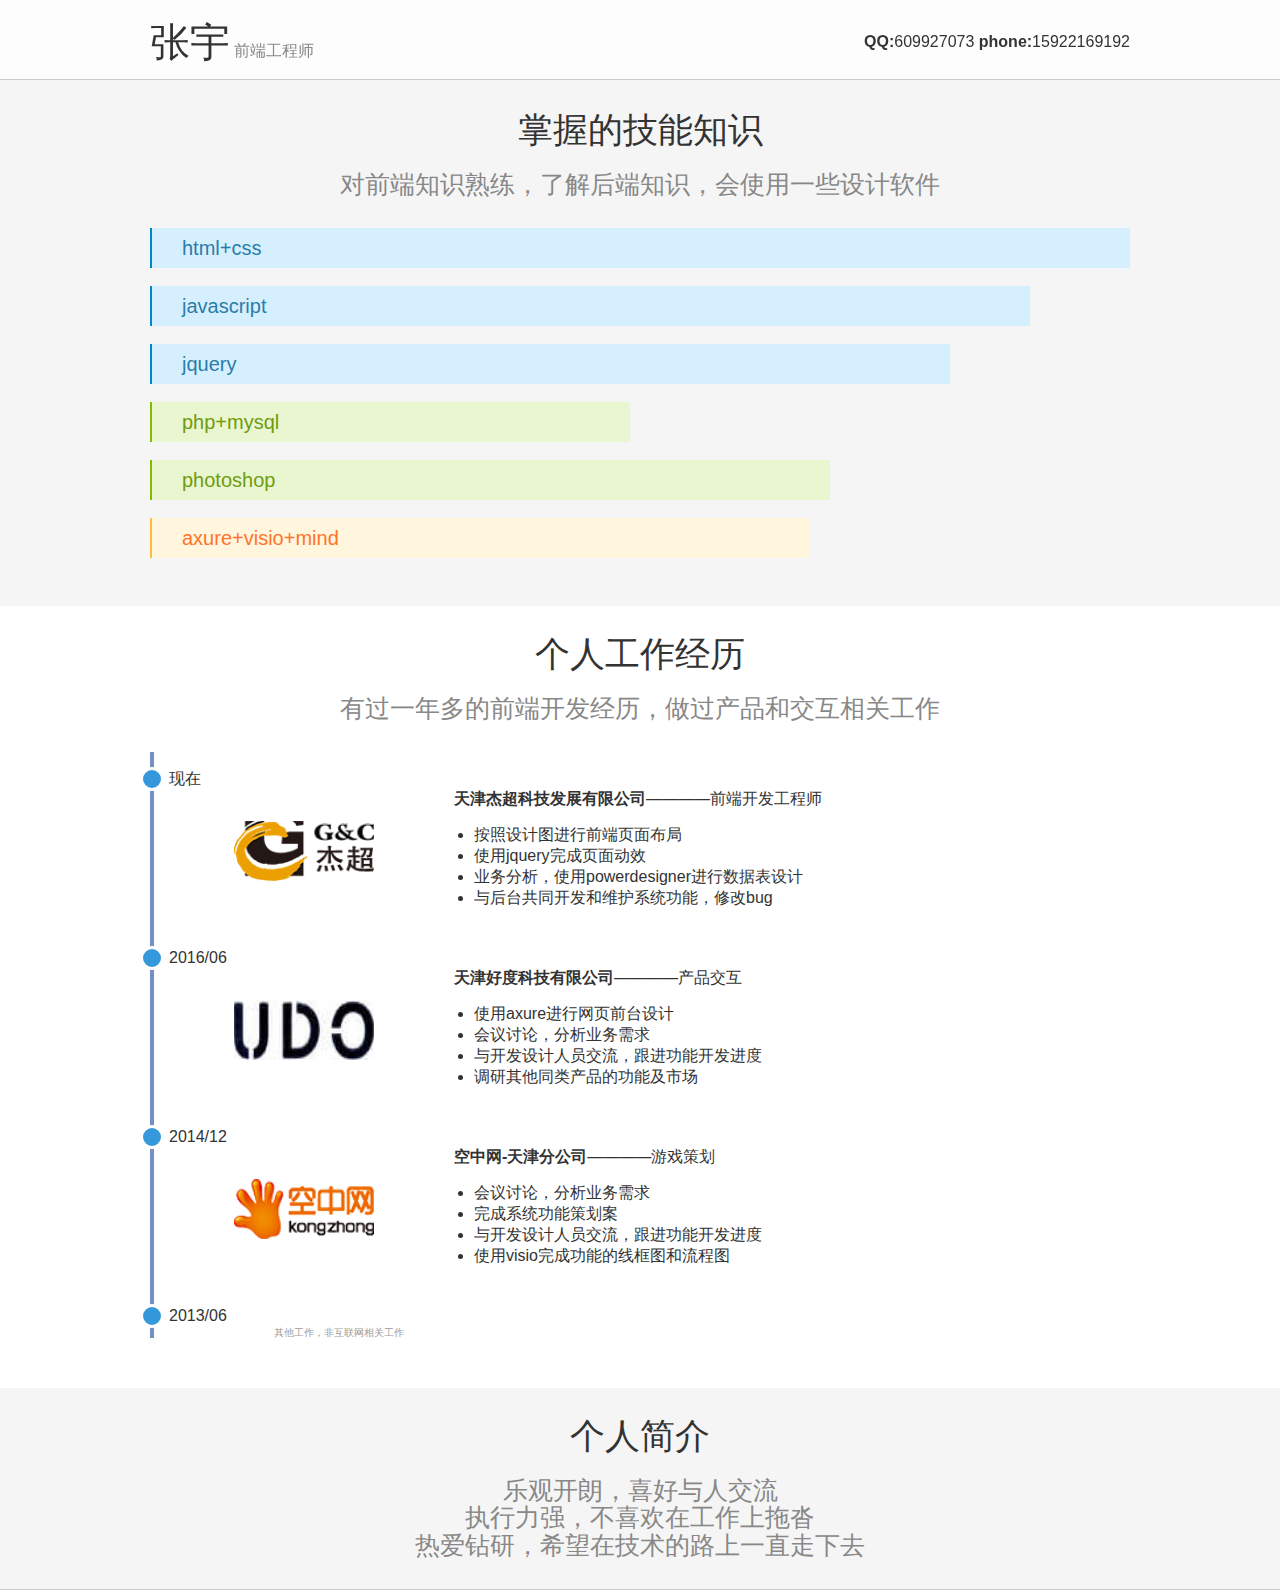
==== index.html @ f98b76c5 "add index.html" ====
<!DOCTYPE html>
<html lang="en">

<head>
    <meta charset="UTF-8">
    <meta name="viewport" content="width=device-width, initial-scale=1.0">
    <meta http-equiv="X-UA-Compatible" content="ie=edge">
    <meta name="keywords" content="张宇,前端,工程师,简历,求职,job,web,html,html5,css,css3,javascript,jquery,bootstrap,php">
    <meta name="description" content="罗礼权的个人简历">
    <title>张宇的简历 前端开发工程师</title>
    <link rel="stylesheet" href="./lei/bootstrap.css">
    <link rel="stylesheet" href="./css/index.css">
    <script src="./lei/jquery-1.10.2.js"></script>
    <script src="js/index.js"></script>

</head>

<body>

    <div class="header">

        <div class="content">
            <div class="header-left">
                <span class="name-yu">张宇</span>
                <span class="name-position">前端工程师</span>
            </div>
            <div class="header-right">
                <span><b>QQ:</b>609927073</span>
                <span><b>phone:</b>15922169192</span>
            </div>
        </div>
    </div>
    <div class="main">
        <div class="skill">
            <div class="content">
                <div class="body-title">
                    <h2 class="title-main">掌握的技能知识</h2>
                    <h3 class="subtitle">对前端知识熟练，了解后端知识，会使用一些设计软件</h3>
                </div>
                <ul class="skill-ul">
                    <li class="skill-1">
                        <h4 class="skill-h4">html+css</h4>
                        <div class="skill-li-div">
                            <ul>
                                <li>能使用合理的结构和样式编写兼容主流浏览器的页面；</li>
                                <li>能适当运用CSS 3使页面在现代浏览器上效果更佳；</li>
                                <li>能熟练使用Chrome开发者工具辅助开发。</li>
                            </ul>
                        </div>
                    </li>
                    <li class="skill-2">
                        <h4 class="skill-h4">javascript</h4>
                        <div class="skill-li-div">
                            <ul>
                                <li>精通原生Javascript，能脱离jQuery等类库编码；</li>
                                <li>熟悉正则表达式的使用；</li>
                            </ul>
                        </div>
                    </li>
                    <li class="skill-3">
                        <h4 class="skill-h4">jquery</h4>
                        <div class="skill-li-div">
                            <ul>
                                <li>熟练使用jquery进行编写代码；</li>
                                <li>有研究过一部分jquery的源码；</li>
                                <li>了解jquery实现原理</li>
                            </ul>
                        </div>
                    </li>
                    <li class="skill-4">
                        <h4 class="skill-h4">php+mysql</h4>
                        <div class="skill-li-div">
                            <ul>
                                <li>使用PHP编写过一些功能模块；</li>
                                <li>进行过电商网站的数据库设计；</li>
                                <li>了解前后台交互方式；</li>
                            </ul>
                        </div>
                    </li>
                    <li class="skill-5">
                        <h4 class="skill-h4">photoshop</h4>
                        <div class="skill-li-div">
                            <ul>
                                <li>可以进行裁切工作；</li>
                                <li>可以使用ps进行简单的p图；</li>
                                <li>可以使用ps软件的绘画功能；</li>

                            </ul>
                        </div>
                    </li>
                    <li class="skill-6">
                        <h4 class="skill-h4">axure+visio+mind</h4>
                        <div class="skill-li-div">
                            <ul>
                                <li>使用axure进行低保真原型绘制；</li>
                                <li>使用visio进行线框图设计；</li>
                                <li>使用思维导图进行功能细分和业务梳理；</li>
                            </ul>
                        </div>
                    </li>
                </ul>
            </div>
        </div>
        <div class="work-experience">
            <div class="content">
                <div class="body-title">
                    <h2 class="title-main">个人工作经历</h2>
                    <h3 class="subtitle">有过一年多的前端开发经历，做过产品和交互相关工作</h3>
                </div>
                <div class="work-exp-list">
                    <div class="work-exp-list-module">
                        <div class="work-mod-top">
                            <i></i><span>现在</span>
                        </div>
                        <div class="work-mod-main">
                            <div class="work-mod-main-left">
                                <img src="./img/jiechao.png" alt="">
                            </div>
                            <div class="work-mod-main-right">
                                <b>天津杰超科技发展有限公司</b><span>————前端开发工程师</span>
                                <ul>
                                    <li>按照设计图进行前端页面布局</li>
                                    <li>使用jquery完成页面动效</li>
                                    <li>业务分析，使用powerdesigner进行数据表设计</li>
                                    <li>与后台共同开发和维护系统功能，修改bug</li>
                                </ul>

                            </div>
                            <div class="clearfix"></div>
                        </div>
                    </div>

                    <div class="work-exp-list-module">
                        <div class="work-mod-top">
                            <i></i><span>2016/06</span>
                        </div>
                        <div class="work-mod-main">
                            <div class="work-mod-main-left">
                                <img src="./img/haodu.jpg" alt="">
                            </div>
                            <div class="work-mod-main-right">
                                <b>天津好度科技有限公司</b><span>————产品交互</span>
                                <ul>
                                    <li>使用axure进行网页前台设计</li>
                                    <li>会议讨论，分析业务需求</li>
                                    <li>与开发设计人员交流，跟进功能开发进度</li>
                                    <li>调研其他同类产品的功能及市场</li>
                                </ul>

                            </div>
                            <div class="clearfix"></div>
                        </div>
                    </div>
                    <div class="work-exp-list-module">
                        <div class="work-mod-top">
                            <i></i><span>2014/12</span>
                        </div>
                        <div class="work-mod-main">
                            <div class="work-mod-main-left">
                                <img src="./img/kongzhongwang.png" alt="">
                            </div>
                            <div class="work-mod-main-right">
                                <b>空中网-天津分公司</b><span>————游戏策划</span>
                                <ul>
                                    <li>会议讨论，分析业务需求</li>
                                    <li>完成系统功能策划案</li>
                                    <li>与开发设计人员交流，跟进功能开发进度</li>
                                    <li>使用visio完成功能的线框图和流程图</li>
                                </ul>

                            </div>
                            <div class="clearfix"></div>
                        </div>
                    </div>
                    <div class="work-exp-list-module">
                        <div class="work-mod-top">
                            <i></i><span>2013/06</span>
                        </div>
                        <div class="work-other">
                            其他工作，非互联网相关工作
                        </div>
                        <div class="clearfix"></div>

                    </div>
                </div>
            </div>
        </div>
        <div class="hobby">
            <div class="content">
                <div class="body-title">
                    <h2 class="title-main">个人简介</h2>

                    <h3 class="subtitle">乐观开朗，喜好与人交流</h3>
                    <h3 class="subtitle">执行力强，不喜欢在工作上拖沓</h3>
                    <h3 class="subtitle">热爱钻研，希望在技术的路上一直走下去</h3>

                </div>
            </div>
        </div>
    </div>
    <div class="footer">
        <div class="content"></div>

    </div>








</body>

</html>
---- css/index.css ----
body {
    margin: 0;
    background: #fff;
    line-height: 1;
    font-family: 'Pingfang SC', 'Lantinghei SC', 'Helvetica Neue', Helvetica, sans-serif;
    font-size: 16px;
    color: #333;
    -webkit-font-smoothing: antialiased;
    -webkit-text-size-adjust: none;
    -webkit-print-color-adjust: exact;
}

h1,
h2,
h3,
h4,
h5,
h6,
p,
ul,
ol {
    margin: 0;
    padding: 0;
}

h1,
h2,
h3,
h4,
h5,
h6 {
    font-weight: normal;
    font-size: inherit;
}

ul,
ol {
    list-style-type: none;
}

img {
    border: none;
    vertical-align: top;
}

a,
a:visited {
    text-decoration: none;
    color: #08c;
}

a:hover {
    text-decoration: underline;
}


/* 清浮动 */

.clearfix:after {
    display: block;
    overflow: hidden;
    clear: both;
    height: 0;
    visibility: hidden;
    content: '.';
}


/* 通用列表样式 */

.list>li {
    list-style: disc;
    margin-left: 1.3em;
}


/* 头部 */

.header {
    width: 100%;
    height: 80px;
    border-bottom: 1px #ccc solid;
    position: fixed;
    overflow: hidden;
    background: rgba(255, 255, 255, 0.8);
    z-index: 999;
}

.content {
    width: 980px;
    margin: 0 auto;
}

.header-left {
    line-height: 84px;
    float: left;
}

.name-yu {
    font-size: 40px;
}

.name-position {
    color: #888;
}

.header-right {
    line-height: 84px;
    float: right;
}

@media (max-width:750px) {
    .header {
        width: 100%;
        height: 80px;
        border-bottom: 2px #ccc solid;
        position: fixed;
        overflow: hidden;
    }
    .content {
        width: 100%;
    }
    .header-left {
        line-height: 50px;
        height: 50px;
        float: none;
    }
    .name-yu {
        font-size: 30px;
    }
    .header-right {
        height: 20px;
        line-height: 20px;
        float: none;
    }
}


/* 主题内容------------------------------------------- */

.main {
    width: 100%;
}


/* 模块标题 */

.body-title {
    padding: 30px;
}

.title-main {
    font-family: 'Microsoft JhengHei', 'Microsoft YaHei', 'STHeiti SC', 'SimHei';
    font-size: 35px;
    text-align: center;
    padding-bottom: 20px;
    /* color: rgb(100, 100, 100); */
}

.subtitle {
    font-family: 'Microsoft JhengHei', 'Microsoft YaHei', 'STHeiti SC', 'SimHei';
    font-size: 25px;
    text-align: center;
    color: #888;
}


/* 技能栏目 */

.skill {
    background-color: rgb(245, 245, 245);
    padding-top: 82px;
    padding-bottom: 30px;
}

.skill li {
    display: block;
    margin-bottom: 18px;
    height: 40px;
    position: relative;
}

.skill-1,
.skill-2,
.skill-3 {
    border-left: 2px solid #08c;
    background: #d6efff;
    color: #2a7da9;
}

.skill-4,
.skill-5 {
    border-left: 2px solid #80bd01;
    background: #eaf6d0;
    color: #6e9c0f;
}

.skill-6 {
    border-left: 2px solid #fdbc40;
    background: #fff6dd;
    color: #ff742a;
}


/* 设能栏动画 */

.skill-1 {
    animation: skill-1-animatian 2s;
    width: 980px;
}

@keyframes skill-1-animatian {
    from {
        width: 0px;
    }
    to {
        width: 980px;
    }
}

.skill-2 {
    animation: skill-2-animatian 2s;
    width: 880px;
}

@keyframes skill-2-animatian {
    from {
        width: 0px;
    }
    to {
        width: 880px;
    }
}

.skill-3 {
    animation: skill-3-animatian 2s;
    width: 800px;
}

@keyframes skill-3-animatian {
    from {
        width: 0px;
    }
    to {
        width: 800px;
    }
}

.skill-4 {
    animation: skill-4-animatian 2s;
    width: 480px;
}

@keyframes skill-4-animatian {
    from {
        width: 0px;
    }
    to {
        width: 480px;
    }
}

.skill-5 {
    animation: skill-5-animatian 2s;
    width: 680px;
}

@keyframes skill-5-animatian {
    from {
        width: 0px;
    }
    to {
        width: 680px;
    }
}

.skill-6 {
    animation: skill-6-animatian 2s;
    width: 660px;
}

@keyframes skill-6-animatian {
    from {
        width: 0px;
    }
    to {
        width: 660px;
    }
}

.skill-h4 {
    line-height: 40px;
    font-size: 20px;
    padding-left: 30px;
}

.skill-li-div {
    display: none;
    z-index: 2;
    background: rgba(255, 255, 255, 0.8);
    border: rgb(231, 231, 231) 1px solid;
    position: absolute;
    top: 12px;
    left: 200px;
    border-radius: 5px;
}

.skill-li-div ul {
    padding: 10px 15px;
}

.skill-li-div ul li {
    font-size: 12px;
    color: rgb(39, 39, 39);
    display: list-item;
    height: 20px;
    margin-left: 1.3em;
    margin-bottom: 0;
    list-style-type: disc;
}


/* 工作经历 */

.work-exp-list {
    border-left: 4px solid rgb(116, 143, 194);
}

.work-exp-list-module {
    padding-top: 15px;
}

.work-mod-top {
    position: relative;
    margin-left: 15px;
    height: 24px;
    line-height: 24px;
}

.work-mod-top i {
    position: absolute;
    left: -29px;
    top: 0;
    width: 24px;
    height: 24px;
    border: 3px solid #fff;
    border-radius: 12px;
    background: #3498db;
    line-height: 26px;
}

.work-mod-main-left,
.work-mod-main-right {
    float: left;
}

.work-mod-main-left img {
    padding: 30px 80px;
    width: 300px;
    height: 120px;
}

.work-mod-main-right ul {
    padding: 20px 0;
}

.work-mod-main-right ul li {
    margin-left: 20px;
    margin-bottom: 5px;
    list-style-type: disc;
}

.work-other {
    padding: 0 120px;
    color: rgb(156, 156, 156);
    font-size: 10px;
}


/* 兴趣爱好 */

.hobby {
    margin-top: 50px;
    background-color: rgb(245, 245, 245);
}

.footer {
    border-top: #ccc 1px solid;
    /* height: 100px; */
}
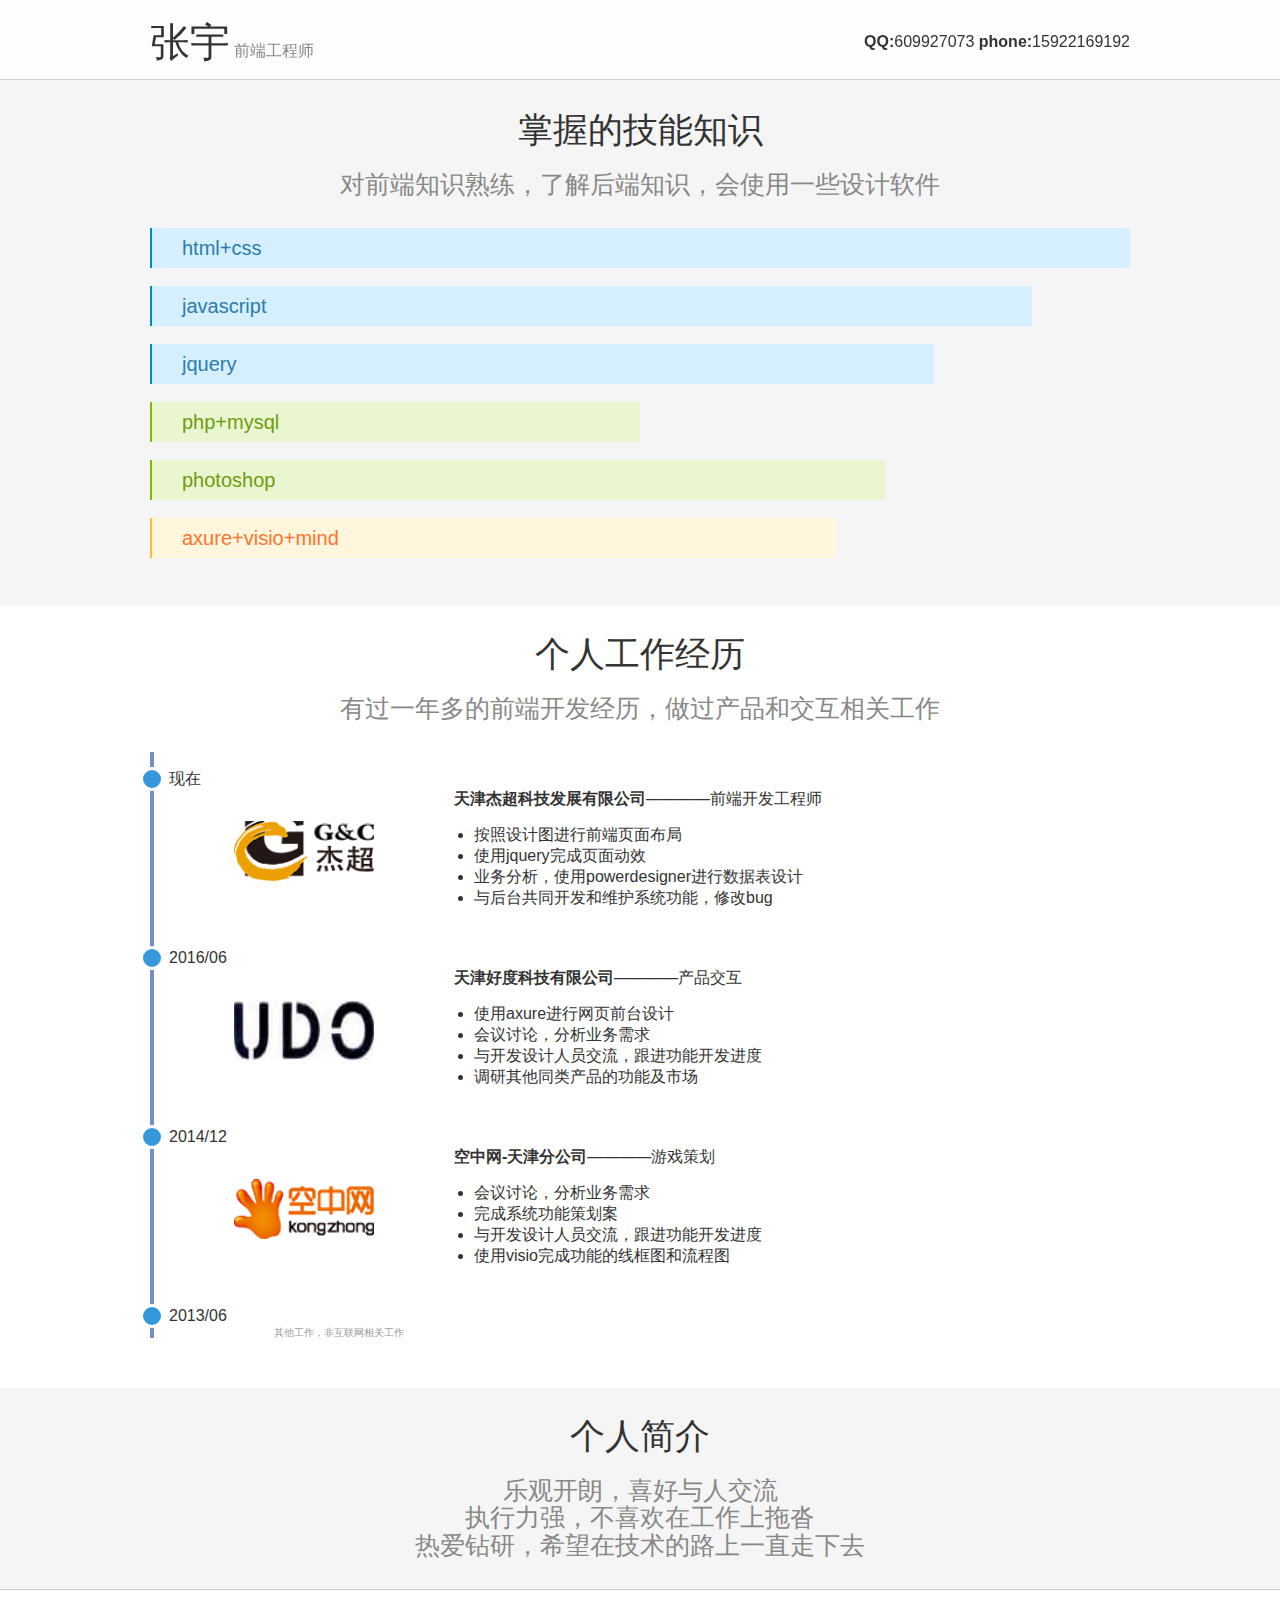
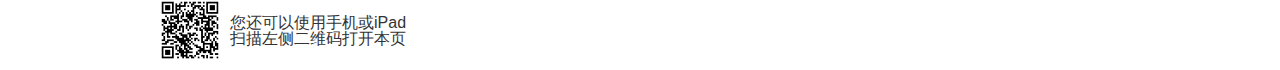
==== commit b04a855b: "change" ====
--- a/index.html
+++ b/index.html
@@ -199,7 +199,14 @@
         </div>
     </div>
     <div class="footer">
-        <div class="content"></div>
+        <div class="content">
+
+            <img src="./img/erweima.png" alt="">
+            <p>您还可以使用手机或iPad
+                <br> 扫描左侧二维码打开本页
+            </p>
+
+        </div>
 
     </div>
 
--- a/css/index.css
+++ b/css/index.css
@@ -118,7 +118,7 @@
         overflow: hidden;
     }
     .content {
-        width: 100%;
+        width: 90%;
     }
     .header-left {
         line-height: 50px;
@@ -206,7 +206,7 @@
 
 .skill-1 {
     animation: skill-1-animatian 2s;
-    width: 980px;
+    width: 100%;
 }
 
 @keyframes skill-1-animatian {
@@ -214,13 +214,13 @@
         width: 0px;
     }
     to {
-        width: 980px;
+        width: 100%;
     }
 }
 
 .skill-2 {
     animation: skill-2-animatian 2s;
-    width: 880px;
+    width: 90%;
 }
 
 @keyframes skill-2-animatian {
@@ -228,13 +228,13 @@
         width: 0px;
     }
     to {
-        width: 880px;
+        width: 90%;
     }
 }
 
 .skill-3 {
     animation: skill-3-animatian 2s;
-    width: 800px;
+    width: 80%;
 }
 
 @keyframes skill-3-animatian {
@@ -242,13 +242,13 @@
         width: 0px;
     }
     to {
-        width: 800px;
+        width: 80%;
     }
 }
 
 .skill-4 {
     animation: skill-4-animatian 2s;
-    width: 480px;
+    width: 50%;
 }
 
 @keyframes skill-4-animatian {
@@ -256,13 +256,13 @@
         width: 0px;
     }
     to {
-        width: 480px;
+        width: 50%;
     }
 }
 
 .skill-5 {
     animation: skill-5-animatian 2s;
-    width: 680px;
+    width: 75%;
 }
 
 @keyframes skill-5-animatian {
@@ -270,13 +270,13 @@
         width: 0px;
     }
     to {
-        width: 680px;
+        width: 75%;
     }
 }
 
 .skill-6 {
     animation: skill-6-animatian 2s;
-    width: 660px;
+    width: 70%;
 }
 
 @keyframes skill-6-animatian {
@@ -284,7 +284,7 @@
         width: 0px;
     }
     to {
-        width: 660px;
+        width: 70%;
     }
 }
 
@@ -384,7 +384,26 @@
     background-color: rgb(245, 245, 245);
 }
 
+
+/* 底部 */
+
 .footer {
     border-top: #ccc 1px solid;
-    /* height: 100px; */
+    height: 80px;
+}
+
+.footer .content {
+    position: relative;
+}
+
+.footer img {
+    width: 60px;
+    height: 60px;
+    margin: 10px;
+}
+
+.footer p {
+    position: absolute;
+    top: 25px;
+    left: 80px;
 }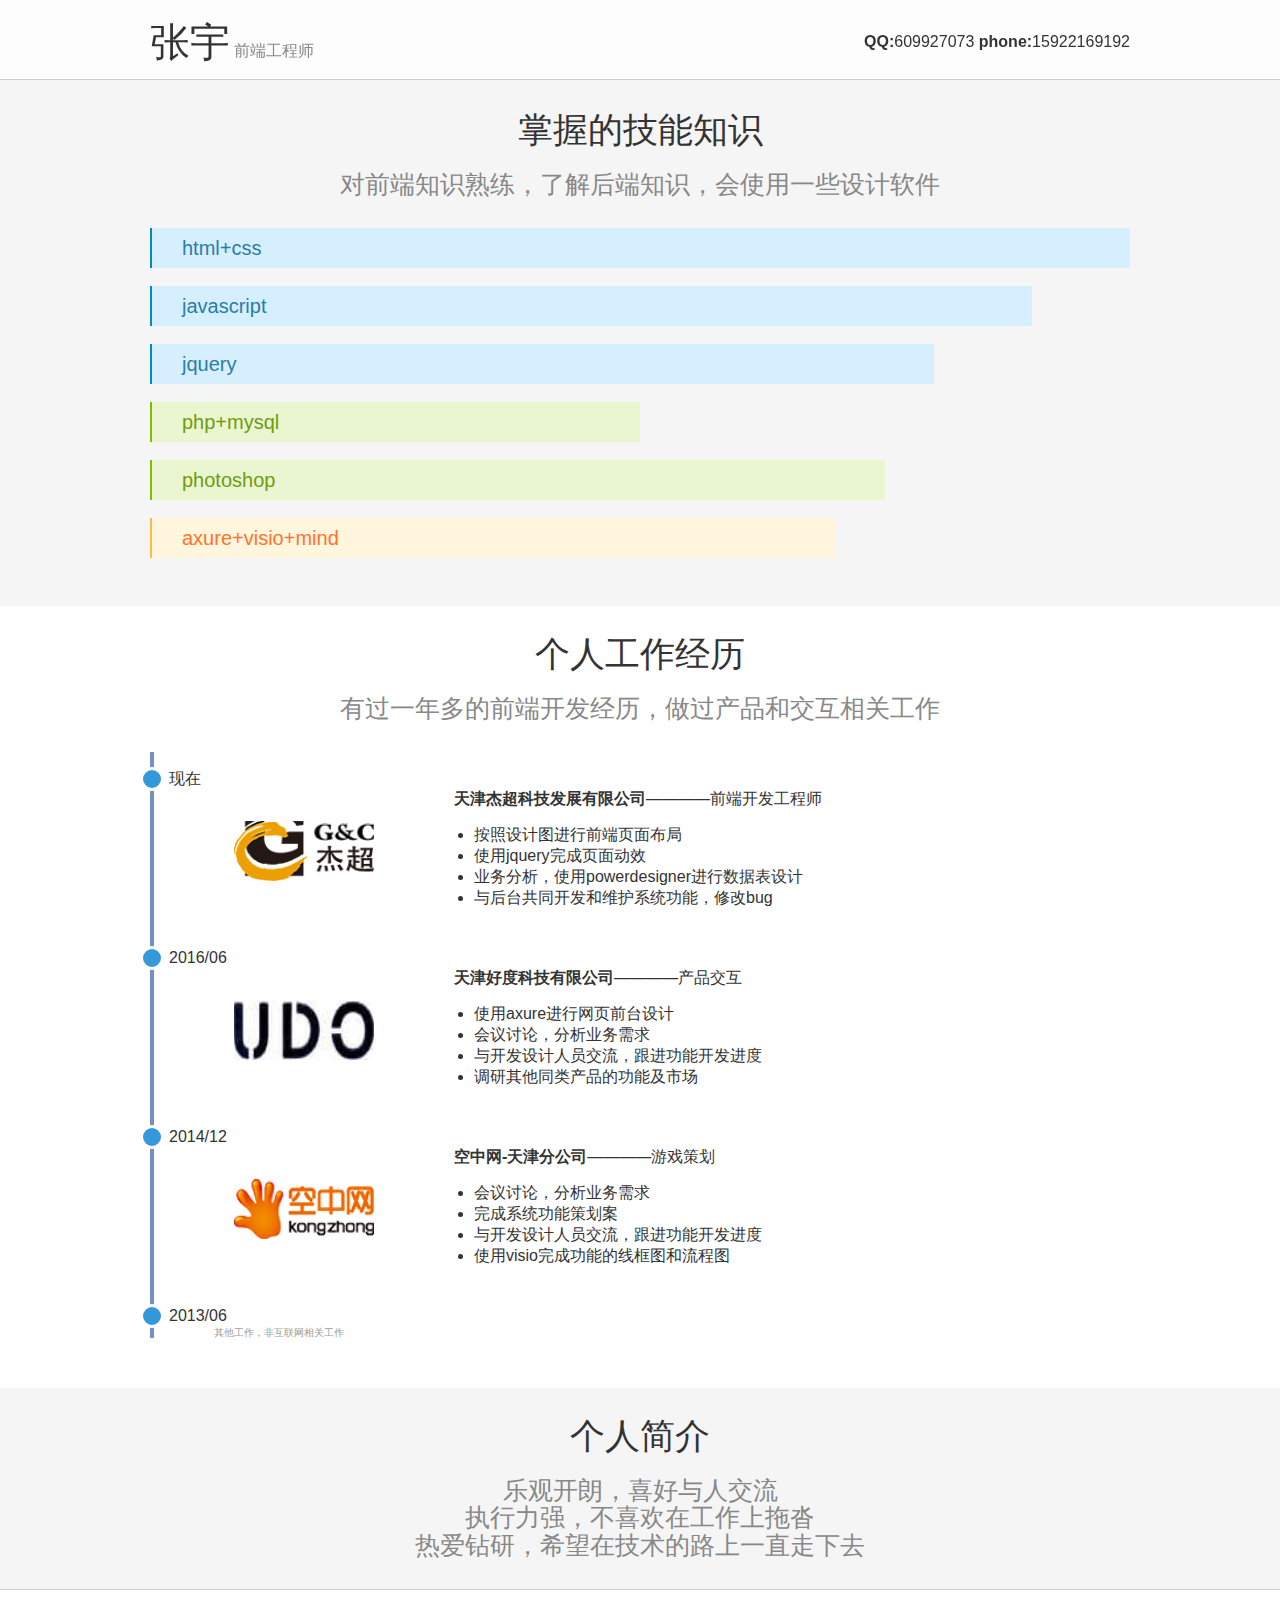
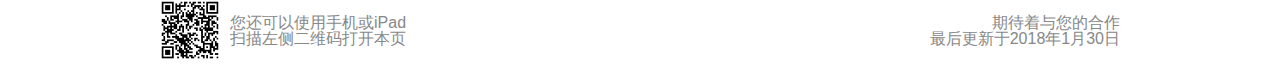
==== commit dcb00a26: "change" ====
--- a/index.html
+++ b/index.html
@@ -202,9 +202,12 @@
         <div class="content">
 
             <img src="./img/erweima.png" alt="">
-            <p>您还可以使用手机或iPad
+            <p class="footer-first">您还可以使用手机或iPad
                 <br> 扫描左侧二维码打开本页
             </p>
+            <p class="footer-tips">期待着与您的合作
+                <br> 最后更新于2018年1月30日
+            </p>
 
         </div>
 
--- a/css/index.css
+++ b/css/index.css
@@ -371,7 +371,7 @@
 }
 
 .work-other {
-    padding: 0 120px;
+    padding: 0 60px;
     color: rgb(156, 156, 156);
     font-size: 10px;
 }
@@ -402,8 +402,17 @@
     margin: 10px;
 }
 
-.footer p {
+.footer-first {
     position: absolute;
     top: 25px;
     left: 80px;
+    color: #888;
+}
+
+.footer-tips {
+    text-align: right;
+    position: absolute;
+    top: 25px;
+    right: 10px;
+    color: #888;
 }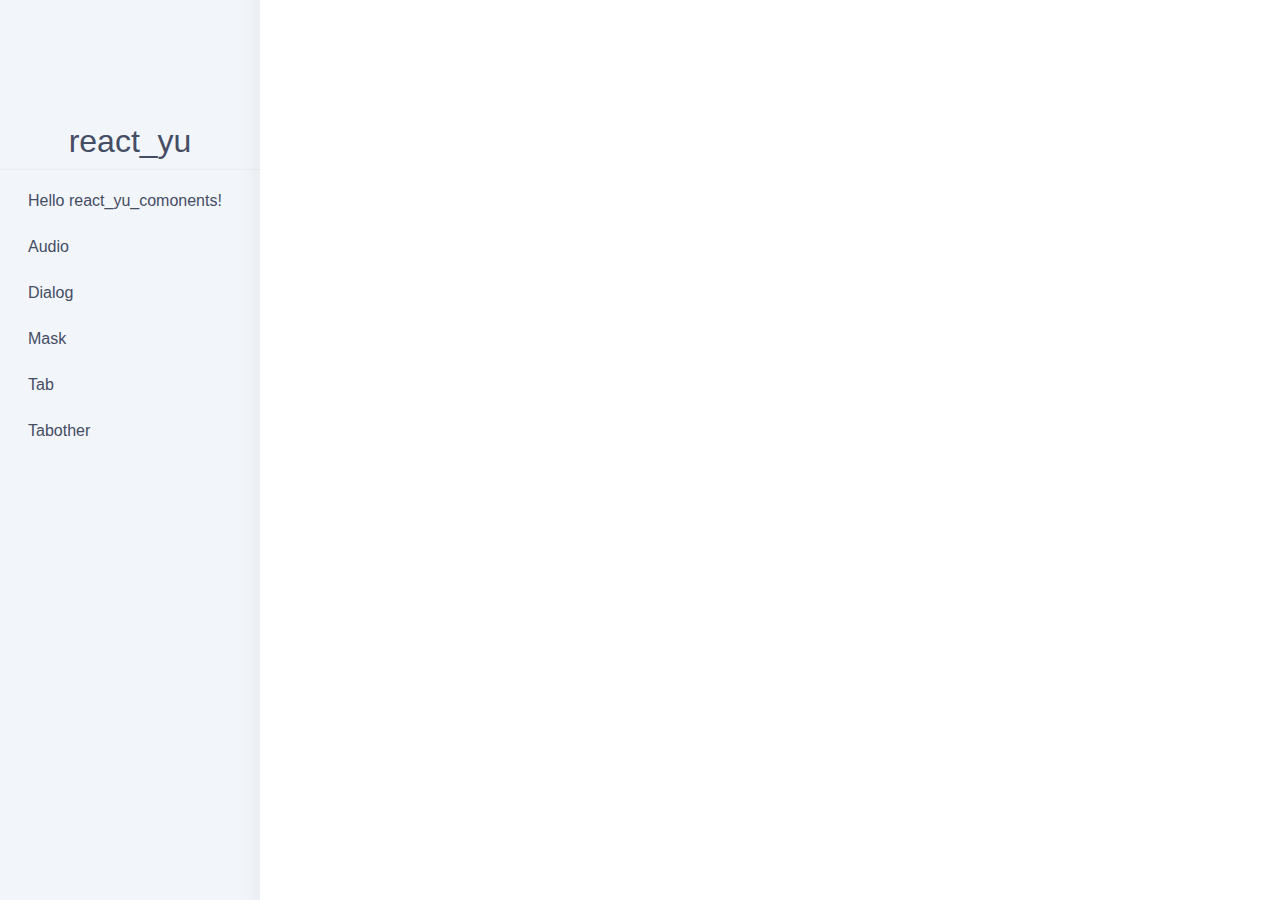
==== commit 32294155: "增加dialog" ====
--- a/index.html
+++ b/index.html
@@ -1,225 +1,38 @@
-<!DOCTYPE html>
-<html lang="en">
-
-<head>
-    <meta charset="UTF-8">
-    <meta name="viewport" content="width=device-width, initial-scale=1.0">
-    <meta http-equiv="X-UA-Compatible" content="ie=edge">
-    <meta name="keywords" content="张宇,前端,工程师,简历,求职,job,web,html,html5,css,css3,javascript,jquery,bootstrap,php">
-    <meta name="description" content="罗礼权的个人简历">
-    <title>张宇的简历 前端开发工程师</title>
-    <link rel="stylesheet" href="./lei/bootstrap.css">
-    <link rel="stylesheet" href="./css/index.css">
-    <script src="./lei/jquery-1.10.2.js"></script>
-    <script src="js/index.js"></script>
-
-</head>
-
-<body>
-
-    <div class="header">
-
-        <div class="content">
-            <div class="header-left">
-                <span class="name-yu">张宇</span>
-                <span class="name-position">前端工程师</span>
-            </div>
-            <div class="header-right">
-                <span><b>QQ:</b>609927073</span>
-                <span><b>phone:</b>15922169192</span>
-            </div>
-        </div>
-    </div>
-    <div class="main">
-        <div class="skill">
-            <div class="content">
-                <div class="body-title">
-                    <h2 class="title-main">掌握的技能知识</h2>
-                    <h3 class="subtitle">对前端知识熟练，了解后端知识，会使用一些设计软件</h3>
-                </div>
-                <ul class="skill-ul">
-                    <li class="skill-1">
-                        <h4 class="skill-h4">html+css</h4>
-                        <div class="skill-li-div">
-                            <ul>
-                                <li>能使用合理的结构和样式编写兼容主流浏览器的页面；</li>
-                                <li>能适当运用CSS 3使页面在现代浏览器上效果更佳；</li>
-                                <li>能熟练使用Chrome开发者工具辅助开发。</li>
-                            </ul>
-                        </div>
-                    </li>
-                    <li class="skill-2">
-                        <h4 class="skill-h4">javascript</h4>
-                        <div class="skill-li-div">
-                            <ul>
-                                <li>精通原生Javascript，能脱离jQuery等类库编码；</li>
-                                <li>熟悉正则表达式的使用；</li>
-                            </ul>
-                        </div>
-                    </li>
-                    <li class="skill-3">
-                        <h4 class="skill-h4">jquery</h4>
-                        <div class="skill-li-div">
-                            <ul>
-                                <li>熟练使用jquery进行编写代码；</li>
-                                <li>有研究过一部分jquery的源码；</li>
-                                <li>了解jquery实现原理</li>
-                            </ul>
-                        </div>
-                    </li>
-                    <li class="skill-4">
-                        <h4 class="skill-h4">php+mysql</h4>
-                        <div class="skill-li-div">
-                            <ul>
-                                <li>使用PHP编写过一些功能模块；</li>
-                                <li>进行过电商网站的数据库设计；</li>
-                                <li>了解前后台交互方式；</li>
-                            </ul>
-                        </div>
-                    </li>
-                    <li class="skill-5">
-                        <h4 class="skill-h4">photoshop</h4>
-                        <div class="skill-li-div">
-                            <ul>
-                                <li>可以进行裁切工作；</li>
-                                <li>可以使用ps进行简单的p图；</li>
-                                <li>可以使用ps软件的绘画功能；</li>
-
-                            </ul>
-                        </div>
-                    </li>
-                    <li class="skill-6">
-                        <h4 class="skill-h4">axure+visio+mind</h4>
-                        <div class="skill-li-div">
-                            <ul>
-                                <li>使用axure进行低保真原型绘制；</li>
-                                <li>使用visio进行线框图设计；</li>
-                                <li>使用思维导图进行功能细分和业务梳理；</li>
-                            </ul>
-                        </div>
-                    </li>
-                </ul>
-            </div>
-        </div>
-        <div class="work-experience">
-            <div class="content">
-                <div class="body-title">
-                    <h2 class="title-main">个人工作经历</h2>
-                    <h3 class="subtitle">有过一年多的前端开发经历，做过产品和交互相关工作</h3>
-                </div>
-                <div class="work-exp-list">
-                    <div class="work-exp-list-module">
-                        <div class="work-mod-top">
-                            <i></i><span>现在</span>
-                        </div>
-                        <div class="work-mod-main">
-                            <div class="work-mod-main-left">
-                                <img src="./img/jiechao.png" alt="">
-                            </div>
-                            <div class="work-mod-main-right">
-                                <b>天津杰超科技发展有限公司</b><span>————前端开发工程师</span>
-                                <ul>
-                                    <li>按照设计图进行前端页面布局</li>
-                                    <li>使用jquery完成页面动效</li>
-                                    <li>业务分析，使用powerdesigner进行数据表设计</li>
-                                    <li>与后台共同开发和维护系统功能，修改bug</li>
-                                </ul>
-
-                            </div>
-                            <div class="clearfix"></div>
-                        </div>
-                    </div>
-
-                    <div class="work-exp-list-module">
-                        <div class="work-mod-top">
-                            <i></i><span>2016/06</span>
-                        </div>
-                        <div class="work-mod-main">
-                            <div class="work-mod-main-left">
-                                <img src="./img/haodu.jpg" alt="">
-                            </div>
-                            <div class="work-mod-main-right">
-                                <b>天津好度科技有限公司</b><span>————产品交互</span>
-                                <ul>
-                                    <li>使用axure进行网页前台设计</li>
-                                    <li>会议讨论，分析业务需求</li>
-                                    <li>与开发设计人员交流，跟进功能开发进度</li>
-                                    <li>调研其他同类产品的功能及市场</li>
-                                </ul>
-
-                            </div>
-                            <div class="clearfix"></div>
-                        </div>
-                    </div>
-                    <div class="work-exp-list-module">
-                        <div class="work-mod-top">
-                            <i></i><span>2014/12</span>
-                        </div>
-                        <div class="work-mod-main">
-                            <div class="work-mod-main-left">
-                                <img src="./img/kongzhongwang.png" alt="">
-                            </div>
-                            <div class="work-mod-main-right">
-                                <b>空中网-天津分公司</b><span>————游戏策划</span>
-                                <ul>
-                                    <li>会议讨论，分析业务需求</li>
-                                    <li>完成系统功能策划案</li>
-                                    <li>与开发设计人员交流，跟进功能开发进度</li>
-                                    <li>使用visio完成功能的线框图和流程图</li>
-                                </ul>
-
-                            </div>
-                            <div class="clearfix"></div>
-                        </div>
-                    </div>
-                    <div class="work-exp-list-module">
-                        <div class="work-mod-top">
-                            <i></i><span>2013/06</span>
-                        </div>
-                        <div class="work-other">
-                            其他工作，非互联网相关工作
-                        </div>
-                        <div class="clearfix"></div>
-
-                    </div>
-                </div>
-            </div>
-        </div>
-        <div class="hobby">
-            <div class="content">
-                <div class="body-title">
-                    <h2 class="title-main">个人简介</h2>
-
-                    <h3 class="subtitle">乐观开朗，喜好与人交流</h3>
-                    <h3 class="subtitle">执行力强，不喜欢在工作上拖沓</h3>
-                    <h3 class="subtitle">热爱钻研，希望在技术的路上一直走下去</h3>
-
-                </div>
-            </div>
-        </div>
-    </div>
-    <div class="footer">
-        <div class="content">
-
-            <img src="./img/erweima.png" alt="">
-            <p class="footer-first">您还可以使用手机或iPad
-                <br> 扫描左侧二维码打开本页
-            </p>
-            <p class="footer-tips">期待着与您的合作
-                <br> 最后更新于2018年1月30日
-            </p>
-
-        </div>
-
-    </div>
-
-
-
-
-
-
-
-
-</body>
-
-</html>+<!DOCTYPE html>
+<html>
+  <head>
+    <meta charset="utf-8" />
+    <meta
+      name="viewport"
+      content="width=device-width, initial-scale=1, maximum-scale=1, minimum-scale=1, user-scalable=no"
+    />
+    <link
+      rel="shortcut icon"
+      type="image/x-icon"
+      href="https://user-images.githubusercontent.com/9554297/83762004-a0761b00-a6a9-11ea-83b4-9c8ff721d4b8.png"
+    />
+    <link rel="stylesheet" href="/umi.css" />
+    <script>
+      window.routerBase = "/";
+    </script>
+    <script>
+      //! umi version: 3.5.14
+    </script>
+    <script>
+      !(function () {
+        var e = localStorage.getItem("dumi:prefers-color"),
+          t = window.matchMedia("(prefers-color-scheme: dark)").matches,
+          r = ["light", "dark", "auto"];
+        document.documentElement.setAttribute(
+          "data-prefers-color",
+          e === r[2] ? (t ? r[1] : r[0]) : r.includes(e) ? e : r[0]
+        );
+      })();
+    </script>
+  </head>
+  <body>
+    <div id="root"></div>
+
+    <script src="/umi.js"></script>
+  </body>
+</html>
--- a/umi.css
+++ b/umi.css
@@ -0,0 +1 @@
+.__dumi-default-previewer{background-color:#fff;border:1px solid #ebedf1;border-radius:1px}[data-prefers-color=dark] .__dumi-default-previewer{background-color:#141414;border-color:#6b6c6d}.__dumi-default-previewer[data-debug]{margin-top:32px;border-color:#ffcb00}.__dumi-default-previewer[data-debug]:before{content:"DEV ONLY";float:left;margin-left:-1px;margin-top:-18px;padding:3px 6px;font-size:12px;line-height:1;background-color:#ffcb00;color:#735600;text-shadow:.5px .5px 0 hsla(0,0%,100%,.5);border-top-left-radius:1px;border-top-right-radius:1px}.__dumi-default-previewer[data-iframe] .__dumi-default-previewer-browser-nav{padding:2px 6px;background-color:#ebedf1}.__dumi-default-previewer[data-iframe] .__dumi-default-previewer-browser-nav:before{content:"";display:inline-block;width:12px;height:12px;border-radius:50%;background-color:#fd6458;box-shadow:20px 0 0 #ffbf2b,40px 0 0 #24cc3d}.__dumi-default-previewer[data-iframe] .__dumi-default-previewer-demo>iframe{border:0;width:100%;height:300px}.__dumi-default-previewer+.__dumi-default-previewer{margin-top:32px}.__dumi-default-previewer-demo{padding:40px 24px}.__dumi-default-previewer-target{border-color:rgba(69,105,212,.5);box-shadow:0 0 0 5px rgba(69,105,212,.05)}.__dumi-default-previewer-desc>div:last-child{padding:1.2em 1em 1em;color:#454d64;border-top:1px solid #ebedf1}[data-prefers-color=dark] .__dumi-default-previewer-desc>div:last-child{border-color:#6b6c6d}.__dumi-default-previewer-desc .markdown>p:first-child{margin-top:0}.__dumi-default-previewer-desc .markdown>p:last-child{margin-bottom:0}.__dumi-default-previewer-desc[data-title]{position:relative}.__dumi-default-previewer-desc[data-title]>a:first-child{position:absolute;top:0;left:1em;margin-left:-4px;padding:0 4px;color:#454d64;font-size:inherit;font-weight:500;background:linear-gradient(0deg,#fff,#fff 50%,hsla(0,0%,100%,0)) 100%;transform:translateY(-50%);pointer-events:auto;cursor:pointer}[data-prefers-color=dark] .__dumi-default-previewer-desc[data-title]>a:first-child{color:hsla(0,0%,100%,.85);background:linear-gradient(0deg,#141414,#141414 50%,hsla(0,0%,100%,0)) 100%}.__dumi-default-previewer-desc[data-title]:empty{padding-top:0}.__dumi-default-previewer-desc[data-title]:empty+.__dumi-default-previewer-actions{height:46px;border-top-style:solid}.__dumi-default-previewer-actions{display:flex;height:40px;padding:0 1em;align-items:center;border-top:1px dashed #ebedf1}[data-prefers-color=dark] .__dumi-default-previewer-actions{border-color:#6b6c6d}.__dumi-default-previewer-actions>a:not(:last-child),.__dumi-default-previewer-actions>button:not(:last-child){margin-right:8px}.__dumi-default-previewer-actions>a{display:flex}.__dumi-default-previewer-actions button{position:relative;display:inline-block;width:16px;height:16px;padding:0;border:0;box-sizing:border-box;cursor:pointer;opacity:.6;outline:none;transition:opacity .2s,background .2s}[data-prefers-color=dark] .__dumi-default-previewer-actions button{opacity:1}.__dumi-default-previewer-actions button:after{content:"";position:absolute;top:-8px;left:-8px;right:-8px;bottom:-8px}.__dumi-default-previewer-actions button:hover{opacity:.8}.__dumi-default-previewer-actions button:active{opacity:.9}.__dumi-default-previewer-actions button:disabled{opacity:.2;cursor:not-allowed}.__dumi-default-previewer-actions button[role=codesandbox]{background-position:-18px 0}.__dumi-default-previewer-actions button[role=codepen]{background-position:-36px 0}.__dumi-default-previewer-actions button[role=source]{background-position:-72px 0}.__dumi-default-previewer-actions button[role=change-jsx]{background-position:-90px 0}.__dumi-default-previewer-actions button[role=change-tsx]{background-position:-108px 0}.__dumi-default-previewer-actions button[role=open-demo]{background-position:-126px 0}.__dumi-default-previewer-actions button[role=motions]{background-position:-162px 0}.__dumi-default-previewer-actions button[role=sketch-component]{background-position:-182px 0}.__dumi-default-previewer-actions button[role=sketch-group]{background-position:-200px 0}.__dumi-default-previewer-actions button[role=copy][data-status=ready]{background-position:-54px 0}.__dumi-default-previewer-actions button[role=copy][data-status=copied]{pointer-events:none;background-position:-54px -16px}.__dumi-default-previewer-actions button[role=refresh]{background-position-x:-144px}.__dumi-default-previewer-actions>span{flex:1 1;display:inline-block}.__dumi-default-previewer-source{border-top:1px dashed #ebedf1}[data-prefers-color=dark] .__dumi-default-previewer-source{border-color:#6b6c6d}.__dumi-default-previewer-source-tab{border-top:1px dashed #ebedf1}[data-prefers-color=dark] .__dumi-default-previewer-source-tab{border-color:#6b6c6d}.__dumi-default-previewer-source-tab .__dumi-default-tabs-tab-btn{position:relative;padding-left:32px}.__dumi-default-previewer-source-tab .__dumi-default-tabs-tab-btn:after,.__dumi-default-previewer-source-tab .__dumi-default-tabs-tab-btn:before{content:"";position:absolute;margin-right:4px;display:inline-block}.__dumi-default-previewer-source-tab .__dumi-default-tabs-tab-btn:before{left:16px;top:50%;margin-top:-6px;width:10px;height:12px;border:1px solid #717484}.__dumi-default-previewer-source-tab .__dumi-default-tabs-tab-btn:after{top:50%;left:23px;margin-top:-7px;width:4px;height:4px;background:#fff;border-bottom:1px solid #717484;transform:rotate(45deg)}[data-prefers-color=dark] .__dumi-default-previewer-source-tab .__dumi-default-tabs-tab-btn:after{background:#141414}.__dumi-default-tabs{overflow:hidden}.__dumi-default-tabs.__dumi-default-tabs-top{flex-direction:column}.__dumi-default-tabs.__dumi-default-tabs-top .__dumi-default-tabs-ink-bar{bottom:0}.__dumi-default-tabs-nav{display:flex}.__dumi-default-tabs-nav-wrap{display:flex;white-space:nowrap;overflow:hidden}.__dumi-default-tabs-nav-wrap.__dumi-default-tabs-nav-wrap-ping-left{box-shadow:inset 5px 0 5px -5px rgba(0,0,0,.1)}.__dumi-default-tabs-nav-wrap.__dumi-default-tabs-nav-wrap-ping-right~*>.__dumi-default-tabs-nav-more{box-shadow:0 0 5px rgba(0,0,0,.1)}.__dumi-default-tabs-nav-list{position:relative;display:flex;transition:transform .2s}.__dumi-default-tabs-nav-more{height:100%;cursor:pointer;background:none;border:0;transition:box-shadow .2s}.__dumi-default-tabs-tab{display:flex}.__dumi-default-tabs-tab-btn{padding:0 16px;font-size:14px;line-height:36px;border:0;outline:none;background:transparent;box-sizing:border-box;cursor:pointer}.__dumi-default-tabs-tab-btn:hover{color:#4569d4}.__dumi-default-tabs-ink-bar{position:absolute;height:2px;background:#4569d4;transition:left .2s,width .2s;pointer-events:none}[data-prefers-color=dark] .__dumi-default-tabs-ink-bar{background:#7395f7}.__dumi-default-tabs-dropdown{position:absolute;background:#fff;border:1px solid #ebedf1;max-height:200px;overflow:auto}.__dumi-default-tabs-dropdown>ul{list-style:none;margin:0;padding:0}.__dumi-default-tabs-dropdown>ul>li{padding:4px 12px;font-size:14px;cursor:pointer}.__dumi-default-tabs-dropdown>ul>li:hover{color:#4569d4}.__dumi-default-tabs-dropdown>ul>li:not(:last-child){border-bottom:1px dashed #ebedf1}.__dumi-default-tabs-dropdown-hidden{display:none}code[class*=language-],pre[class*=language-]{color:#000;background:none;text-shadow:0 1px #fff;font-family:Consolas,Monaco,"Andale Mono","Ubuntu Mono",monospace;font-size:1em;text-align:left;white-space:pre;word-spacing:normal;word-break:normal;word-wrap:normal;line-height:1.5;-moz-tab-size:4;tab-size:4;-webkit-hyphens:none;-ms-hyphens:none;hyphens:none}code[class*=language-]::selection,code[class*=language-] ::selection,pre[class*=language-]::selection,pre[class*=language-] ::selection{text-shadow:none;background:#b3d4fc}@media print{code[class*=language-],pre[class*=language-]{text-shadow:none}}pre[class*=language-]{padding:1em;margin:.5em 0;overflow:auto}:not(pre)>code[class*=language-],pre[class*=language-]{background:#f5f2f0}:not(pre)>code[class*=language-]{padding:.1em;border-radius:.3em;white-space:normal}.token.cdata,.token.comment,.token.doctype,.token.prolog{color:#708090}.token.punctuation{color:#999}.token.namespace{opacity:.7}.token.boolean,.token.constant,.token.deleted,.token.number,.token.property,.token.symbol,.token.tag{color:#905}.token.attr-name,.token.builtin,.token.char,.token.inserted,.token.selector,.token.string{color:#690}.language-css .token.string,.style .token.string,.token.entity,.token.operator,.token.url{color:#9a6e3a;background:hsla(0,0%,100%,.5)}.token.atrule,.token.attr-value,.token.keyword{color:#07a}.token.class-name,.token.function{color:#dd4a68}.token.important,.token.regex,.token.variable{color:#e90}.token.bold,.token.important{font-weight:700}.token.italic{font-style:italic}.token.entity{cursor:help}.__dumi-default-code-block{position:relative;background-color:#f9fafb}[data-prefers-color=dark] .__dumi-default-code-block{color:hsla(0,0%,100%,.85);background:#262626}.__dumi-default-code-block+.__dumi-default-code-block,.__dumi-default-code-block+table{margin-top:16px}.__dumi-default-code-block>pre[class*=language-]{margin:0;background:transparent}.__dumi-default-code-block>pre[class*=language-] .token-line:not(:last-child) .plain:empty{display:inline-block;min-height:1em}.__dumi-default-code-block-copy-btn{position:absolute;top:1.1em;right:1em;display:inline-block;width:16px;height:16px;border:0;outline:none;cursor:pointer;opacity:.6;transition:opacity .2s,background .2s}.__dumi-default-code-block-copy-btn:hover{opacity:.8}.__dumi-default-code-block-copy-btn:active{opacity:.9}.__dumi-default-code-block-copy-btn[data-status=ready]{background-position:-54px 0}.__dumi-default-code-block-copy-btn[data-status=copied]{opacity:1;pointer-events:none;background-position:-54px -16px}.__dumi-default-code-block:not(:hover) .__dumi-default-code-block-copy-btn{visibility:hidden;opacity:0}code[class*=language-]::selection,code[class*=language-] ::selection,pre[class*=language-]::selection,pre[class*=language-] ::selection{color:inherit}[data-prefers-color=dark] code[class*=language-],[data-prefers-color=dark] pre[class*=language-]{color:hsla(0,0%,100%,.85);text-shadow:0 1px #000}[data-prefers-color=dark] code[class*=language-]::selection,[data-prefers-color=dark] code[class*=language-] ::selection,[data-prefers-color=dark] pre[class*=language-]::selection,[data-prefers-color=dark] pre[class*=language-] ::selection{background-color:#364a63}[data-prefers-color=dark] .language-css .token.string,[data-prefers-color=dark] .style .token.string,[data-prefers-color=dark] .token.entity,[data-prefers-color=dark] .token.operator,[data-prefers-color=dark] .token.url{background:transparent}[data-prefers-color=dark] .token.constant,[data-prefers-color=dark] .token.deleted,[data-prefers-color=dark] .token.property,[data-prefers-color=dark] .token.symbol,[data-prefers-color=dark] .token.tag{color:#f92672}[data-prefers-color=dark] .token.attr-name,[data-prefers-color=dark] .token.builtin,[data-prefers-color=dark] .token.char,[data-prefers-color=dark] .token.inserted,[data-prefers-color=dark] .token.selector,[data-prefers-color=dark] .token.string{color:#a6e22e}[data-prefers-color=dark] .token.atrule,[data-prefers-color=dark] .token.attr-value,[data-prefers-color=dark] .token.keyword{color:#e6db74}[data-prefers-color=dark] .token.punctuation{color:hsla(0,0%,100%,.85)}[data-prefers-color=dark] .token.keyword{color:#66d9ef}[data-prefers-color=dark] .token.boolean,[data-prefers-color=dark] .token.number{color:#ae81ff}.audioBox{width:355px;margin:10px auto 0;color:#323232;line-height:24px}button{line-height:1.5715;position:relative;display:inline-block;font-weight:400;white-space:nowrap;text-align:center;background-image:none;border:1px solid transparent;box-shadow:0 2px rgba(0,0,0,.01568627450980392);cursor:pointer;transition:all .3s cubic-bezier(.645,.045,.355,1);-webkit-user-select:none;-moz-user-select:none;-ms-user-select:none;user-select:none;touch-action:manipulation;height:32px;padding:4px 15px;font-size:14px;border-radius:2px;text-transform:none;box-sizing:border-box}button:hover{color:#40a9ff;border-color:#40a9ff}.backgroundMask{background:rgba(0,0,0,.5);background:var(--background-mark);width:100%;height:100%;top:0;left:0;z-index:1000}.is-mask-hide{display:none}.yu-tab__itemBox{display:flex;align-items:center;width:100%}.yu-tab__item{flex:1 1;display:flex;justify-content:center;align-items:center;cursor:pointer}.yu-tab__item>span{display:flex;align-items:center;margin-bottom:2px;box-sizing:border-box}.yu-tab__content{width:100%}.yu-tab .baseBg{background-color:#d44439;background-color:var(--theme-color)}.yu-tab .is-active-tab{font-weight:700;border-bottom:2px solid #fff}.audiocss{width:355px;height:64px;border-radius:8px;background:#fff;box-shadow:0 2px 5px 0 hsla(0,0%,47.5%,.21);margin:-30px auto 0;display:flex;align-items:center;position:relative;z-index:1000}.audiocss img{width:35px;height:35px;margin-left:13px}.audiocss .progressBox{margin-left:14px;position:relative;width:266px}.audiocss .progressBox .progress{width:276px;height:3px;opacity:.2;background:#a76b37;border-radius:1px}.audiocss .progressBox .trackStyle{position:absolute;height:3px;opacity:1;z-index:10;background:#9f5426;border-radius:1px;top:0}.audiocss .progressBox .dot{width:10px;height:10px;border-radius:50%;background:rgba(168,108,56,.5);z-index:100;position:absolute;top:-4px;display:flex;justify-content:center;align-items:center}.audiocss .progressBox .dot .inCircle{width:6px;height:6px;border-radius:50%;background:#a76b37}.audiocss .progressBox .times{position:absolute;right:-10px;top:8px;font-size:8px;font-family:PingFang SC,PingFang SC-Medium;font-weight:500;text-align:right;color:#ababab;line-height:16px}@font-face{font-family:"iconfont";src:url(static/iconfont.cb3cac7b.eot);src:url(static/iconfont.cb3cac7b.eot#iefix) format("embedded-opentype"),url("[data-uri]") format("woff2"),url(static/iconfont.0f2a35b1.woff) format("woff"),url(static/iconfont.8cf59b7f.ttf) format("truetype"),url(static/iconfont.fa9278dc.svg#iconfont) format("svg")}.iconfont{font-family:"iconfont"!important;font-size:16px;font-style:normal;-webkit-font-smoothing:antialiased;-moz-osx-font-smoothing:grayscale}.icon-41:before{content:"\e62b"}.icon-jiantou:before{content:"\e662"}.icon-paixingbang:before{content:"\e7bd"}.icon-shanchu:before{content:"\e63d"}.icon-zhongxinshipin:before{content:"\e644"}.icon-pinglun:before{content:"\e6ad"}.icon-shoucang:before{content:"\e6fc"}.icon-shipinbofangyingpian:before{content:"\e78f"}.icon-stop:before{content:"\e650"}.icon-shangyiqu101:before{content:"\e6e1"}.icon-xiayiqu101:before{content:"\e718"}.icon-xihuan:before{content:"\e633"}.icon-shoucang1:before{content:"\e636"}.icon-yonghu:before{content:"\e60a"}.icon-plus-pause:before{content:"\e723"}.icon-liebiao:before{content:"\e640"}.icon-geshou:before{content:"\e619"}.icon-zuijinbofang:before{content:"\e61c"}.icon-youcecaidan:before{content:"\e606"}.icon-xihuan1:before{content:"\e86f"}.icon-icon-:before{content:"\e642"}.icon-icon-1:before{content:"\e64d"}.icon-zanting1:before{content:"\e61e"}.icon-yinliang:before{content:"\e61d"}.icon-headset:before{content:"\e885"}.icon-jiantou1:before{content:"\e618"}.icon-bofang1:before{content:"\e731"}.icon-fanhui:before{content:"\e655"}.icon-shunxubofang:before{content:"\e625"}.icon-caidan:before{content:"\e65c"}.icon-tianjia:before{content:"\e62d"}.icon-xihuan2:before{content:"\e601"}.icon-suiji:before{content:"\e61b"}.icon-message-close:before{content:"\e600"}.icon-bofang:before{content:"\e6e3"}.icon-danquxunhuan1:before{content:"\e653"}.autoCenter,.yu-dialog{position:absolute;left:50%;top:50%;transform:translate(-50%,-50%)}.flexJcsbAc,.yu-dialog__title{display:flex;justify-content:space-between;align-items:center}.pcScrollbar ::-webkit-scrollbar,.yu-dialog ::-webkit-scrollbar{width:4px;height:4px}.pcScrollbar ::-webkit-scrollbar-thumb,.yu-dialog ::-webkit-scrollbar-thumb{border-radius:5px;-webkit-box-shadow:inset 0 0 5px rgba(0,0,0,.2);background:rgba(0,0,0,.2)}.pcScrollbar ::-webkit-scrollbar-track,.yu-dialog ::-webkit-scrollbar-track{-webkit-box-shadow:inset 0 0 5px rgba(0,0,0,.2);border-radius:0;background:rgba(0,0,0,.1)}.yu-dialog{margin:0 auto;background:#fff;background:var(--highlight-background-color);border-radius:5px;border-radius:var(--border-radius-base);overflow:hidden}.yu-dialog__title{padding:5px 10px;background:#f2f3f4;background:var(--background-title-color)}.yu-dialog__content{padding-left:10px;padding-right:10px;overflow:hidden}.ofyScroll{overflow-y:scroll}.dialogBox{width:300px;height:550px;position:relative;box-sizing:border-box}.childStyle{color:#fff;font-size:20px;position:absolute;left:50%;top:50%;transform:translate(-50%,-50%)}.active{border-bottom:2px solid #fff}:root{--theme-color:#d44439;--background-mark:rgba(0,0,0,0.5);--background-color:#f2f3f4;--background-title-color:#f2f3f4;--border-radius-base:5px;--theme-color-shadow:rgba(212,68,57,0.5);--font-color-light:#f1f1f1;--font-color-desc:#2e3030;--font-color-desc-v2:#bba8a8;--font-size-ss:10px;--font-size-s:12px;--font-size-m:14px;--font-size-l:16px;--font-size-ll:18px;--border-color:#e4e4e4;--highlight-background-color:#fff;--success-color:#52c41a;--warning-color:#faad14;--error-color:#f5222d;--heading-color:rgba(0,0,0,0.85);--disabled-color:rgba(0,0,0,0.25);--border-color-base:#d9d9d9;--box-shadow-base:0 3px 6px -4px rgba(0,0,0,0.12),0 6px 16px 0 rgba(0,0,0,0.08),0 9px 28px 8px rgba(0,0,0,0.05)}.autoCenter{position:absolute;left:50%;top:50%;transform:translate(-50%,-50%)}.grayscale{-webkit-filter:grayscale(100%);filter:grayscale(100%)}.flexAc{display:flex;align-items:center}.flexJccAc{display:flex;justify-content:center;align-items:center}.flexJcsbAc{display:flex;justify-content:space-between;align-items:center}.clearfix:after{visibility:hidden;display:block;font-size:0;content:" ";clear:both;height:0}.pcScrollbar ::-webkit-scrollbar{width:4px;height:4px}.pcScrollbar ::-webkit-scrollbar-thumb{border-radius:5px;-webkit-box-shadow:inset 0 0 5px rgba(0,0,0,.2);background:rgba(0,0,0,.2)}.pcScrollbar ::-webkit-scrollbar-track{-webkit-box-shadow:inset 0 0 5px rgba(0,0,0,.2);border-radius:0;background:rgba(0,0,0,.1)}.scollbarnone ::-webkit-scrollbar{display:none}.fixed{position:fixed}.absolute{position:absolute}body{-moz-osx-font-smoothing:grayscale;text-rendering:optimizeLegibility;font-family:Helvetica Neue,Helvetica,PingFang SC,Hiragino Sans GB,Microsoft YaHei,Arial,sans-serif;-webkit-touch-callout:none;-webkit-user-select:none;-moz-user-select:none;-ms-user-select:none;user-select:none;-webkit-font-smoothing:antialiased;-webkit-overflow-scrolling:touch}.yu-tabother{display:flex}.is-active-tabother{background:#00f}.markdown{color:#454d64;font-size:15px;line-height:1.60625}[data-prefers-color=dark] .markdown{color:hsla(0,0%,100%,.65)}.markdown:not(:first-child):empty{min-height:32px}.markdown h1,.markdown h2,.markdown h3,.markdown h4,.markdown h5,.markdown h6{margin:42px 0 18px;color:#454d64;font-weight:500;line-height:1.40625}[data-prefers-color=dark] .markdown h1,[data-prefers-color=dark] .markdown h2,[data-prefers-color=dark] .markdown h3,[data-prefers-color=dark] .markdown h4,[data-prefers-color=dark] .markdown h5,[data-prefers-color=dark] .markdown h6{color:hsla(0,0%,100%,.85)}.markdown h1:hover>a[aria-hidden],.markdown h2:hover>a[aria-hidden],.markdown h3:hover>a[aria-hidden],.markdown h4:hover>a[aria-hidden],.markdown h5:hover>a[aria-hidden],.markdown h6:hover>a[aria-hidden]{float:left;margin-top:.06em;margin-left:-20px;width:20px;padding-right:4px;line-height:1;box-sizing:border-box}@media only screen and (max-width:767px){.markdown h1:hover>a[aria-hidden],.markdown h2:hover>a[aria-hidden],.markdown h3:hover>a[aria-hidden],.markdown h4:hover>a[aria-hidden],.markdown h5:hover>a[aria-hidden],.markdown h6:hover>a[aria-hidden]{width:14px;margin-left:-14px}}.markdown h1:hover>a[aria-hidden]:after,.markdown h2:hover>a[aria-hidden]:after,.markdown h3:hover>a[aria-hidden]:after,.markdown h4:hover>a[aria-hidden]:after,.markdown h5:hover>a[aria-hidden]:after,.markdown h6:hover>a[aria-hidden]:after{content:"#";display:inline-block;vertical-align:middle;font-size:20px}.markdown h1:hover>a[aria-hidden] span,.markdown h2:hover>a[aria-hidden] span,.markdown h3:hover>a[aria-hidden] span,.markdown h4:hover>a[aria-hidden] span,.markdown h5:hover>a[aria-hidden] span,.markdown h6:hover>a[aria-hidden] span{display:none}.markdown h1+h1,.markdown h1+h2,.markdown h1+h3,.markdown h1+h4,.markdown h1+h5,.markdown h1+h6,.markdown h2+h1,.markdown h2+h2,.markdown h2+h3,.markdown h2+h4,.markdown h2+h5,.markdown h2+h6,.markdown h3+h1,.markdown h3+h2,.markdown h3+h3,.markdown h3+h4,.markdown h3+h5,.markdown h3+h6,.markdown h4+h1,.markdown h4+h2,.markdown h4+h3,.markdown h4+h4,.markdown h4+h5,.markdown h4+h6,.markdown h5+h1,.markdown h5+h2,.markdown h5+h3,.markdown h5+h4,.markdown h5+h5,.markdown h5+h6,.markdown h6+h1,.markdown h6+h2,.markdown h6+h3,.markdown h6+h4,.markdown h6+h5,.markdown h6+h6{margin-top:16px}.markdown h1{margin-top:48px;margin-bottom:32px;font-size:32px}.markdown h2{font-size:24px}.markdown h3{font-size:20px}.markdown h4{font-size:18px}.markdown h5{font-size:16px}.markdown h6{font-size:14px}.markdown p{margin:16px 0}.markdown :not(pre) code{padding:2px 5px;color:#d56161;background:#f6f7f9}[data-prefers-color=dark] .markdown :not(pre) code{color:#ff7875;background:hsla(0,0%,100%,.08)}.markdown code{font-family:Consolas,Monaco,"Andale Mono","Ubuntu Mono",monospace}.markdown pre{font-size:14px;background:#f6f7f9}.markdown pre:not([class^=language-]){padding:1em}.markdown hr{margin:16px 0;border:0;border-top:1px solid #ebedf1}.markdown blockquote{margin:16px 0;padding:0 24px;color:rgba(69,77,100,.7);border-left:4px solid #ebedf1;overflow:hidden}[data-prefers-color=dark] .markdown blockquote{color:hsla(0,0%,100%,.55);border-color:#6b6c6d}.markdown ol,.markdown ul{margin:8px 0 8px 32px;padding:0}.markdown ol li,.markdown ul li{margin-bottom:4px}.markdown table{width:100%;border-collapse:collapse;border:1px solid #ebedf1}[data-prefers-color=dark] .markdown table{border:1px solid #3b434b}.markdown table td,.markdown table th{padding:10px 24px;border:1px solid #ebedf1}[data-prefers-color=dark] .markdown table td,[data-prefers-color=dark] .markdown table th{border:1px solid #3b434b}.markdown table th{font-weight:600;background:#f9fafb}[data-prefers-color=dark] .markdown table th{background:hsla(0,0%,100%,.08)}.markdown table td:first-child{font-weight:500}.markdown table a svg{display:none}.markdown a{color:#4569d4;text-decoration:none;transition:opacity .2s;outline:none}[data-prefers-color=dark] .markdown a{color:#7395f7}.markdown a:hover{opacity:.7;text-decoration:underline}.markdown a:active{opacity:.9}.markdown img{max-width:100%}.__dumi-default-external-link-icon{vertical-align:-.155em;margin-left:2px}[data-prefers-color=dark] h1,[data-prefers-color=dark] h2,[data-prefers-color=dark] h3,[data-prefers-color=dark] h4{color:hsla(0,0%,100%,.85)}.__dumi-default-icon{background:url("[data-uri]") no-repeat 0 0/230px auto}body{margin:0;font-family:-apple-system,BlinkMacSystemFont,Segoe UI,PingFang SC,Hiragino Sans GB,Microsoft YaHei,Helvetica Neue,Helvetica,Arial,sans-serif,Apple Color Emoji,Segoe UI Emoji,Segoe UI Symbol;font-variant:tabular-nums;font-feature-settings:"tnum","tnum";transition:background .2s cubic-bezier(.075,.82,.165,1),color .2s cubic-bezier(.075,.82,.165,1)}[data-prefers-color=dark] body{color:hsla(0,0%,100%,.85);background-color:#141414}.__dumi-default-layout{box-sizing:border-box;min-height:100vh;padding:16px 194px 50px 318px}@media only screen and (max-width:767px){.__dumi-default-layout{padding-top:66px!important;padding-left:16px!important;padding-right:16px!important}}.__dumi-default-layout[data-gapless=true]{padding-top:64px!important;padding-right:0!important;padding-left:0!important;padding-bottom:0}@media only screen and (max-width:767px){.__dumi-default-layout[data-gapless=true]{padding-top:50px!important}}.__dumi-default-layout[data-show-sidemenu=false]{padding-left:58px}.__dumi-default-layout[data-show-slugs=false]{padding-right:58px}.__dumi-default-layout[data-site-mode=true]{padding-top:114px}.__dumi-default-layout[data-site-mode=true][data-show-sidemenu=true]{padding-left:350px}.__dumi-default-layout[data-site-mode=true][data-show-slugs=true]{padding-right:208px}.__dumi-default-layout[data-site-mode=true] .__dumi-default-layout-content>.markdown:first-child>:first-child{margin-top:0}.__dumi-default-layout[data-site-mode=true] .__dumi-default-layout-toc{top:114px;max-height:calc(90vh - 144px)}.__dumi-default-layout-hero{margin:-50px -58px 0;padding:100px 0;text-align:center;background-color:#f5f6f8}[data-prefers-color=dark] .__dumi-default-layout-hero{background-color:hsla(0,0%,100%,.08)}@media only screen and (max-width:767px){.__dumi-default-layout-hero{margin:-16px -16px 0;padding:48px 0}}.__dumi-default-layout-hero img{max-width:100%;max-height:200px;margin-bottom:1rem}.__dumi-default-layout-hero h1{margin:0 0 16px;font-size:48px;font-weight:600;line-height:56px;color:#080e29}[data-prefers-color=dark] .__dumi-default-layout-hero h1{color:hsla(0,0%,100%,.85)}.__dumi-default-layout-hero h1+div{margin:16px 0 32px;opacity:.78}.__dumi-default-layout-hero h1+div .markdown{font-size:16px}.__dumi-default-layout-hero button{margin-right:16px;padding:0 32px;height:44px;color:#4569d4;font-size:16px;background:transparent;border:1px solid #4569d4;border-radius:22px;box-sizing:border-box;cursor:pointer;outline:none;transition:all .3s}.__dumi-default-layout-hero button:hover{opacity:.8}.__dumi-default-layout-hero button:active{opacity:.9}.__dumi-default-layout-hero a:last-child button{margin-right:0;color:#fff;background:#4569d4}.__dumi-default-layout-features{display:grid;grid-template-columns:repeat(3,1fr);grid-column-gap:96px;grid-row-gap:56px;padding:72px 0}.__dumi-default-layout-features>dl{flex:1 1;margin:0;text-align:center;background:no-repeat top/auto 48px}.__dumi-default-layout-features>dl[style*=background-image]{padding-top:64px}.__dumi-default-layout-features>dl dt{margin-bottom:12px;font-size:20px;line-height:1;color:#454d64}[data-prefers-color=dark] .__dumi-default-layout-features>dl dt{color:hsla(0,0%,100%,.85)}.__dumi-default-layout-features>dl a{transition-duration:none}.__dumi-default-layout-features>dl a dt{color:#4569d4;transition:opacity .2s}.__dumi-default-layout-features>dl a dt:hover{opacity:.7;text-decoration:underline}.__dumi-default-layout-features>dl a dt:active{opacity:.9}.__dumi-default-layout-features>dl dd{margin:0}.__dumi-default-layout-features>dl dd .markdown{color:#717484;font-size:14px;line-height:22px}[data-prefers-color=dark] .__dumi-default-layout-features>dl dd .markdown{color:hsla(0,0%,100%,.65)}.__dumi-default-layout-features>dl dd .markdown>p:first-child{margin-top:0}.__dumi-default-layout-features>dl dd .markdown>p:last-child{margin-bottom:0}@media only screen and (max-width:767px){.__dumi-default-layout-features{display:block;padding:40px 0}.__dumi-default-layout-features>dl{text-align:left;background-position:0 0}.__dumi-default-layout-features>dl[style*=background-image]{padding:0 0 0 60px}.__dumi-default-layout-features>dl+dl{margin-top:32px}}.__dumi-default-layout-features,.__dumi-default-layout-features+.__dumi-default-layout-content,.__dumi-default-layout-hero+.__dumi-default-layout-content{margin-left:auto;margin-right:auto;max-width:960px}.__dumi-default-layout-hero+.__dumi-default-layout-content{margin-top:60px}.__dumi-default-layout-toc{list-style:none;position:fixed;z-index:10;top:50px;right:0;width:136px;max-height:calc(90vh - 80px);margin:0;padding:0 24px 0 0;background-color:#fff;box-sizing:content-box;overflow:auto}[data-prefers-color=dark] .__dumi-default-layout-toc{background-color:#141414}@media only screen and (max-width:767px){.__dumi-default-layout-toc{display:none}}.__dumi-default-layout-toc li{position:relative;margin:0;padding:4px 0 4px 6px;text-indent:12px;font-size:13px;line-height:1.40625;white-space:nowrap;text-overflow:ellipsis;overflow:hidden}.__dumi-default-layout-toc li a{color:#454d64;text-decoration:none}[data-prefers-color=dark] .__dumi-default-layout-toc li a{color:hsla(0,0%,100%,.85)}.__dumi-default-layout-toc li a:before{content:"";position:absolute;top:0;left:0;bottom:0;display:inline-block;width:2px;background:#ebedf1}.__dumi-default-layout-toc li a:hover{color:#5a7ad9}[data-prefers-color=dark] .__dumi-default-layout-toc li a:hover{color:#8ba7f8}.__dumi-default-layout-toc li a:active{color:#5173d7}[data-prefers-color=dark] .__dumi-default-layout-toc li a:active{color:#81a0f8}.__dumi-default-layout-toc li a.active{color:#4569d4}[data-prefers-color=dark] .__dumi-default-layout-toc li a.active{color:#7395f7}.__dumi-default-layout-toc li a.active:before{background:#4569d4}[data-prefers-color=dark] .__dumi-default-layout-toc li a.active:before{background:#7395f7}.__dumi-default-layout-footer-meta{margin-top:40px;padding-top:24px;display:flex;color:#717484;font-size:14px;justify-content:space-between;border-top:1px solid #ebedf1}[data-prefers-color=dark] .__dumi-default-layout-footer-meta{color:hsla(0,0%,100%,.65);border-color:#6b6c6d}@media only screen and (max-width:960px){.__dumi-default-layout-footer-meta{display:block}}.__dumi-default-layout-footer-meta>a{margin-bottom:4px;display:block;color:#4569d4;transition:opacity .2s;text-decoration:none}[data-prefers-color=dark] .__dumi-default-layout-footer-meta>a{color:#7395f7}.__dumi-default-layout-footer-meta>a:hover{opacity:.7;text-decoration:underline}.__dumi-default-layout-footer-meta>a:active{opacity:.9}.__dumi-default-layout-footer-meta>span:last-child:before{content:attr(data-updated-text);color:#4569d4}[data-prefers-color=dark] .__dumi-default-layout-footer-meta>span:last-child:before{color:#7395f7}.__dumi-default-layout-footer{margin:72px 0 -32px;padding-top:24px;border-top:1px solid #ebedf1;text-align:center}[data-prefers-color=dark] .__dumi-default-layout-footer{border-color:#6b6c6d}.__dumi-default-layout-footer .markdown{color:#b0b1ba}[data-prefers-color=dark] .__dumi-default-layout-footer .markdown{color:hsla(0,0%,100%,.45)}.__dumi-default-navbar{position:fixed;z-index:101;top:0;left:0;right:0;display:none;align-items:center;justify-content:space-between;padding:0 58px;height:64px;white-space:nowrap;background:#fff;box-shadow:0 8px 24px -2px rgba(0,0,0,.05)}[data-prefers-color=dark] .__dumi-default-navbar{background:#141414;box-shadow:0 2px 8px 0 rgba(0,0,0,.65)}@media only screen and (max-width:767px){.__dumi-default-navbar{display:flex;justify-content:center;height:50px}}.__dumi-default-navbar-toggle{position:absolute;top:14px;left:16px;display:none;width:22px;height:22px;border:0;outline:none;background:url("[data-uri]") no-repeat 50%/contain}@media only screen and (max-width:767px){.__dumi-default-navbar-toggle{display:block}}.__dumi-default-navbar-logo{display:inline-block;height:40px;color:#080e29;font-weight:500;text-decoration:none;font-size:24px;line-height:40px}[data-prefers-color=dark] .__dumi-default-navbar-logo{color:hsla(0,0%,100%,.85)}.__dumi-default-navbar-logo:not([data-plaintext]){padding-left:56px;background:url("[data-uri]") no-repeat 0/contain}@media only screen and (max-width:767px){.__dumi-default-navbar-logo{height:28px;line-height:28px}.__dumi-default-navbar-logo:not([data-plaintext]){padding-left:36px}}.__dumi-default-navbar-tool{display:inline-block}.__dumi-default-navbar nav>span{position:relative;margin-left:40px;display:inline-block;color:#454d64;height:64px;cursor:pointer;font-size:14px;line-height:64px;text-decoration:none;letter-spacing:0}.__dumi-default-navbar nav>span>a{color:#4d5164;text-decoration:none}[data-prefers-color=dark] .__dumi-default-navbar nav>span>a{color:hsla(0,0%,100%,.85)}.__dumi-default-navbar nav>span>a.active,.__dumi-default-navbar nav>span>a:hover{color:#4569d4}[data-prefers-color=dark] .__dumi-default-navbar nav>span>a.active,[data-prefers-color=dark] .__dumi-default-navbar nav>span>a:hover{color:#7395f7}.__dumi-default-navbar nav>span>a:before{content:"";position:absolute;top:0;bottom:0;right:-18px;left:-18px}.__dumi-default-navbar nav>span>a.active:after{content:"";position:absolute;bottom:0;left:-2px;right:-2px;height:2px;background-color:#4569d4;border-radius:1px}.__dumi-default-navbar nav>span+:not(a){margin-left:40px}.__dumi-default-navbar nav>span>ul{list-style:none;position:absolute;top:100%;left:50%;margin:0;min-width:100px;padding:8px 18px;line-height:2;background-color:#fff;box-shadow:0 8px 24px -2px rgba(0,0,0,.08);transform:translate(-50%);transform-origin:top;border-radius:1px;transition:all .2s}[data-prefers-color=dark] .__dumi-default-navbar nav>span>ul{background-color:#141414}.__dumi-default-navbar nav>span>ul a{position:relative;display:block;color:#454d64;text-decoration:none}[data-prefers-color=dark] .__dumi-default-navbar nav>span>ul a{color:hsla(0,0%,100%,.85)}.__dumi-default-navbar nav>span>ul a.active,.__dumi-default-navbar nav>span>ul a:hover{color:#4569d4}[data-prefers-color=dark] .__dumi-default-navbar nav>span>ul a.active,[data-prefers-color=dark] .__dumi-default-navbar nav>span>ul a:hover{color:#7395f7}.__dumi-default-navbar nav>span:not(:hover)>ul{visibility:hidden;pointer-events:none;transform:translate(-50%) scaleY(.9);opacity:0}.__dumi-default-navbar nav .__dumi-default-search+.__dumi-default-locale-select{margin-left:40px}@media only screen and (max-width:767px){.__dumi-default-navbar nav>a,.__dumi-default-navbar nav>div,.__dumi-default-navbar nav>span{display:none}}.__dumi-default-navbar[data-mode=site]{display:flex}.__dumi-default-locale-select{position:relative;display:inline-block;border:1px solid #dadadf;border-radius:14px;transition:background .2s}[data-prefers-color=dark] .__dumi-default-locale-select{border:1px solid #464646}@media only screen and (max-width:767px){.__dumi-default-locale-select{margin-top:6px}}.__dumi-default-locale-select:hover{background-color:#fafafa}[data-prefers-color=dark] .__dumi-default-locale-select:hover{background-color:hsla(0,0%,100%,.1)}.__dumi-default-locale-select:not([data-locale-count="1"]):not([data-locale-count="2"]):after{content:"";position:absolute;top:50%;right:10px;margin-top:-3px;width:0;height:0;border:4px solid transparent;border-top:6px solid #7b7f8d;pointer-events:none}.__dumi-default-locale-select a,.__dumi-default-locale-select select,.__dumi-default-locale-select span{padding:0 24px 0 16px;height:28px;text-align:center;text-decoration:none;line-height:28px;-webkit-appearance:none;-moz-appearance:none;appearance:none;border:0;font-size:16px;color:#7b7f8d;background:transparent;outline:none;cursor:pointer}.__dumi-default-locale-select a,.__dumi-default-locale-select span{padding-right:16px}.__dumi-default-search{margin-left:20px;position:relative;display:inline-block}.__dumi-default-search-input{width:200px;height:32px;padding:0 38px 0 14px;color:#454d64;font-size:14px;border:0;outline:none;transition:all .2s;border-radius:16px;background:url("[data-uri]") #f5f6f7 no-repeat right 14px center/16px;-webkit-appearance:none;-moz-appearance:none;appearance:none}[data-prefers-color=dark] .__dumi-default-search-input{color:hsla(0,0%,100%,.65);background:url("[data-uri]") hsla(0,0%,100%,.12156862745098039) no-repeat right 14px center/16px}.__dumi-default-search>ul{list-style:none;position:absolute;top:100%;left:0;z-index:10;margin:8px 0 0;min-width:280px;max-width:400px;max-height:230px;padding:6px 0;background-color:#fff;border:1px solid #ebedf1;border-radius:1px;box-shadow:0 2px 20px 0 rgba(0,0,0,.05);box-sizing:border-box;overflow-y:auto}[data-prefers-color=dark] .__dumi-default-search>ul{border:none;background-color:#141414;box-shadow:0 3px 6px -4px rgba(0,0,0,.48),0 6px 16px 0 rgba(0,0,0,.32),0 9px 28px 8px rgba(0,0,0,.2)}.__dumi-default-search>ul:empty{display:none}.__dumi-default-search>ul li{font-size:15px}.__dumi-default-search>ul li a{display:block;padding:6px 20px;color:#717484;text-decoration:none;line-height:1.5715;transition:background-color .3s;white-space:nowrap;overflow:hidden;text-overflow:ellipsis}[data-prefers-color=dark] .__dumi-default-search>ul li a{color:hsla(0,0%,100%,.65)}.__dumi-default-search>ul li a:hover{color:#4569d4;background-color:#f9fafb}[data-prefers-color=dark] .__dumi-default-search>ul li a:hover{color:#7395f7;background-color:hsla(0,0%,100%,.08)}.__dumi-default-search>ul li span:first-child{position:relative;display:inline-block;max-width:50%;padding-right:26px;vertical-align:-.37em;overflow:hidden;text-overflow:ellipsis;opacity:.8}.__dumi-default-search>ul li span:first-child:after{content:">";position:absolute;top:50%;right:6px;opacity:.6;transform:translateY(-54%)}.__dumi-default-search-empty{margin:6px 0;opacity:.6;fill:#454d64}[data-prefers-color=dark] .__dumi-default-search-empty{fill:hsla(0,0%,100%,.85)}@media only screen and (max-width:1024px){.__dumi-default-search{margin-right:-14px}.__dumi-default-search>input:not(:focus){width:32px;padding-right:0;box-shadow:none;cursor:pointer;background-position:right 8px center}.__dumi-default-search>input:not(:focus)+ul{transition:visibility .1s;visibility:hidden}}@media only screen and (max-width:767px){.__dumi-default-search{position:absolute;top:9px;right:24px;display:block!important}.__dumi-default-search>ul{right:0;left:auto}}.__dumi-default-dark{position:fixed;right:20px;top:16px}[data-mode=doc] .__dumi-default-dark{position:relative;top:0;right:0;display:inline-block}@media only screen and (max-width:767px){.__dumi-default-dark{position:relative;top:6px;right:auto;display:flex;justify-content:center}.__dumi-default-navbar .__dumi-default-dark{display:none}}.__dumi-default-dark-auto,.__dumi-default-dark-moon,.__dumi-default-dark-sun{position:relative;border-radius:50%;outline:none;cursor:pointer;width:30px;height:30px;display:flex;justify-content:center;align-items:center}.__dumi-default-dark-auto svg,.__dumi-default-dark-moon svg,.__dumi-default-dark-sun svg{transition:all .3s linear}.__dumi-default-dark-auto svg:hover,.__dumi-default-dark-moon svg:hover,.__dumi-default-dark-sun svg:hover{transform:scale(1.2)}.__dumi-default-dark-auto,.__dumi-default-dark-moon,.__dumi-default-dark-sun{border:1px solid #dadadf;background-color:#f9fafb}.__dumi-default-dark-auto svg,.__dumi-default-dark-moon svg,.__dumi-default-dark-sun svg{fill:#454d64}[data-prefers-color=dark] .__dumi-default-dark-auto svg,[data-prefers-color=dark] .__dumi-default-dark-moon svg,[data-prefers-color=dark] .__dumi-default-dark-sun svg{fill:hsla(0,0%,100%,.85)}[data-prefers-color=dark] .__dumi-default-dark-auto,[data-prefers-color=dark] .__dumi-default-dark-moon,[data-prefers-color=dark] .__dumi-default-dark-sun{border-color:#464646;background-color:#141414}[data-mode=doc] .__dumi-default-dark-switch{display:flex}[data-mode=doc] .__dumi-default-dark-switch button+button{margin-left:4px}@media only screen and (max-width:767px){.__dumi-default-dark-switch{display:flex}.__dumi-default-dark-switch button+button{margin-left:10px}}.__dumi-default-menu .__dumi-default-dark-switch-active{border-color:#4569d4}[data-prefers-color=dark] .__dumi-default-menu .__dumi-default-dark-switch-active{border-color:#7395f7}[data-mode=doc][data-mobile-show=true] .__dumi-default-dark-switch{margin-bottom:10px}.__dumi-default-dark-switch button{z-index:102}.__dumi-default-dark-switch-list{animation:dropDown .2s linear 0s 1}.__dumi-default-dark-switch-list button{z-index:101;margin-top:4px}[data-mode=doc] .__dumi-default-dark-switch-list{position:absolute}@keyframes dropDown{0%{margin-top:-100%}to{margin-top:0}}.__dumi-default-menu{position:fixed;z-index:100;top:0;left:0;bottom:0;width:260px;background-color:#f2f5fa;box-sizing:border-box;transition:left .3s}.__dumi-default-menu[data-hidden]{display:none}@media only screen and (max-width:767px){.__dumi-default-menu{left:-240px;top:50px;display:block!important;width:240px;background-color:#fff}.__dumi-default-menu[data-mobile-show]{left:0}[data-prefers-color=dark] .__dumi-default-menu{background-color:#141414}}.__dumi-default-menu:after{content:"";position:absolute;top:0;right:0;bottom:0;display:block;width:20px;background:linear-gradient(90deg,transparent,rgba(0,0,0,.03));pointer-events:none}@media only screen and (max-width:767px){.__dumi-default-menu:after{width:1px;background:#ebedf1}}.__dumi-default-menu-header{position:relative;padding-top:40px;text-align:center;border-bottom:1px solid #ebedf1}[data-prefers-color=dark] .__dumi-default-menu-header{border-color:#6b6c6d}@media only screen and (max-width:767px){.__dumi-default-menu-header{display:none}}.__dumi-default-menu-header .__dumi-default-menu-logo{display:inline-block;width:66px;height:65px;background:url("[data-uri]") no-repeat 0/contain}.__dumi-default-menu-header h1{margin:10px 0 0;color:#454d64;font-weight:500;line-height:1.40625}.__dumi-default-menu-header p{margin:0 0 5px;color:#8c8e9c}.__dumi-default-menu-header p>object[data^="https://img.shields.io"]{max-height:20px}.__dumi-default-menu-header p+p{margin-bottom:10px}.__dumi-default-menu-doc-locale{padding:16px 0;text-align:center;border-bottom:1px solid #ebedf1;display:flex;justify-content:space-evenly}[data-prefers-color=dark] .__dumi-default-menu-doc-locale{border-color:#6b6c6d}[data-mode=doc][data-mobile-show=true] .__dumi-default-menu-doc-locale{display:grid}.__dumi-default-menu-doc-locale:empty{display:none}.__dumi-default-menu-inner{width:100%;height:100%;overflow:auto;-ms-scroll-chaining:none;overscroll-behavior:contain}[data-prefers-color=dark] .__dumi-default-menu-inner{background-color:#262626}.__dumi-default-menu-inner ul{list-style:none;margin:0;padding:0;font-size:16px}.__dumi-default-menu-inner ul li{color:#454d64}.__dumi-default-menu-inner ul li>span,.__dumi-default-menu-inner ul li a{position:relative;display:block;padding-right:24px;color:#454d64;line-height:2.4;text-decoration:none;outline:none;transition:color .3s,background .3s}[data-prefers-color=dark] .__dumi-default-menu-inner ul li>span,[data-prefers-color=dark] .__dumi-default-menu-inner ul li a{color:hsla(0,0%,100%,.85)}.__dumi-default-menu-inner ul li>span span,.__dumi-default-menu-inner ul li a span{display:block;overflow:hidden;white-space:nowrap;text-overflow:ellipsis}.__dumi-default-menu-inner ul li>span.active,.__dumi-default-menu-inner ul li>span:hover,.__dumi-default-menu-inner ul li a.active,.__dumi-default-menu-inner ul li a:hover{color:#4569d4}[data-prefers-color=dark] .__dumi-default-menu-inner ul li>span.active,[data-prefers-color=dark] .__dumi-default-menu-inner ul li>span:hover,[data-prefers-color=dark] .__dumi-default-menu-inner ul li a.active,[data-prefers-color=dark] .__dumi-default-menu-inner ul li a:hover{color:#7395f7}.__dumi-default-menu-inner ul li>span:before,.__dumi-default-menu-inner ul li a:before{content:"";position:absolute;top:50%;left:-10px;margin-top:-2.5px;display:inline-block;width:5px;height:5px;background-color:#4569d4;border-radius:50%;opacity:0;transition:transform .2s,opacity .2s;transform:scale(0) translateX(-10px)}.__dumi-default-menu-inner ul li.active a:before,.__dumi-default-menu-inner ul li a.active:before{opacity:1;transform:scale(1) translateX(0)}.__dumi-default-menu-inner ul li ul{font-size:.9em;padding-left:1em}.__dumi-default-menu-inner>ul>li>a{line-height:2.875}.__dumi-default-menu-inner>ul>li>a:not([href]){padding-top:24px;line-height:1;font-weight:500;color:#454d64!important;background:transparent!important;cursor:default}.__dumi-default-menu-inner>ul>li:first-child>a:not([href]){padding-top:0}.__dumi-default-menu-inner>ul ul a{color:#717484}[data-prefers-color=dark] .__dumi-default-menu-inner>ul ul a{color:hsla(0,0%,100%,.65)}.__dumi-default-menu-inner>ul ul a.active{color:#4569d4}[data-prefers-color=dark] .__dumi-default-menu-inner>ul ul a.active{color:#7395f7}.__dumi-default-menu-inner .__dumi-default-menu-mobile-area{display:none;padding-bottom:16px;margin-bottom:16px;text-align:center;border-bottom:1px solid #ebedf1}[data-prefers-color=dark] .__dumi-default-menu-inner .__dumi-default-menu-mobile-area{border-color:#6b6c6d}@media only screen and (max-width:767px){.__dumi-default-menu-inner .__dumi-default-menu-mobile-area{display:block}}.__dumi-default-menu-inner .__dumi-default-menu-nav-list{padding:16px 0 0}.__dumi-default-menu-inner .__dumi-default-menu-nav-list>li,.__dumi-default-menu-inner .__dumi-default-menu-nav-list>li>a{padding-right:0;line-height:2.4}.__dumi-default-menu-inner .__dumi-default-menu-nav-list>li>a ul,.__dumi-default-menu-inner .__dumi-default-menu-nav-list>li ul{padding-left:0}.__dumi-default-menu-inner .__dumi-default-menu-nav-list>li>a ul a,.__dumi-default-menu-inner .__dumi-default-menu-nav-list>li ul a{padding-right:0;font-size:90%}.__dumi-default-menu-inner .__dumi-default-menu-list{padding:8px 0;margin-bottom:40px}.__dumi-default-menu-inner .__dumi-default-menu-list>li>a{padding-left:28px}.__dumi-default-menu-inner .__dumi-default-menu-list>li>a.active{background:linear-gradient(270deg,#e8ecf4,rgba(232,236,244,0))}[data-prefers-color=dark] .__dumi-default-menu-inner .__dumi-default-menu-list>li>a.active{background:linear-gradient(270deg,#3d3d3e,hsla(0,0%,100%,.06))}.__dumi-default-menu-inner .__dumi-default-menu-list>li>a~ul{margin-top:8px;margin-left:28px}@media only screen and (max-width:767px){.__dumi-default-menu-inner .__dumi-default-menu-list>li>a{padding-left:16px}.__dumi-default-menu-inner .__dumi-default-menu-list>li>a~ul{margin-left:16px}}.__dumi-default-menu[data-mode=site]:after{width:1px;background:#ebedf1}[data-prefers-color=dark] .__dumi-default-menu[data-mode=site]:after{background:#6b6c6d}.__dumi-default-menu[data-mode=site] .__dumi-default-menu-list{padding:0}.__dumi-default-menu[data-mode=site] .__dumi-default-menu-list>li>a{position:relative}.__dumi-default-menu[data-mode=site] .__dumi-default-menu-list>li>a:after{content:"";position:absolute;top:0;bottom:0;right:0;display:block;width:3px;background-color:#4569d4;visibility:hidden;opacity:0;transition:all .3s;border-radius:1px}.__dumi-default-menu[data-mode=site] .__dumi-default-menu-list>li>a.active{z-index:1;background:linear-gradient(270deg,#f8faff,rgba(248,250,255,0))}[data-prefers-color=dark] .__dumi-default-menu[data-mode=site] .__dumi-default-menu-list>li>a.active{background:linear-gradient(270deg,#3d3d3e,hsla(0,0%,100%,.06))}.__dumi-default-menu[data-mode=site] .__dumi-default-menu-list>li>a.active:after{opacity:1;visibility:visible}@media only screen and (min-width:768px){.__dumi-default-menu[data-mode=site]{top:64px;width:300px;padding-top:50px;background:transparent}.__dumi-default-menu[data-mode=site] .__dumi-default-menu-header,.__dumi-default-menu[data-mode=site] .__dumi-default-menu-nav{display:none}.__dumi-default-menu[data-mode=site] .__dumi-default-menu-list>li>a{padding-left:58px}.__dumi-default-menu[data-mode=site] .__dumi-default-menu-list>li>a~ul{margin-left:58px}}ul[role=slug-list]:empty{margin:0!important;padding:0!important}ul[role=slug-list] li>a.active{color:#3d62d2}ul[role=slug-list] li[data-depth="3"]{padding-left:12px}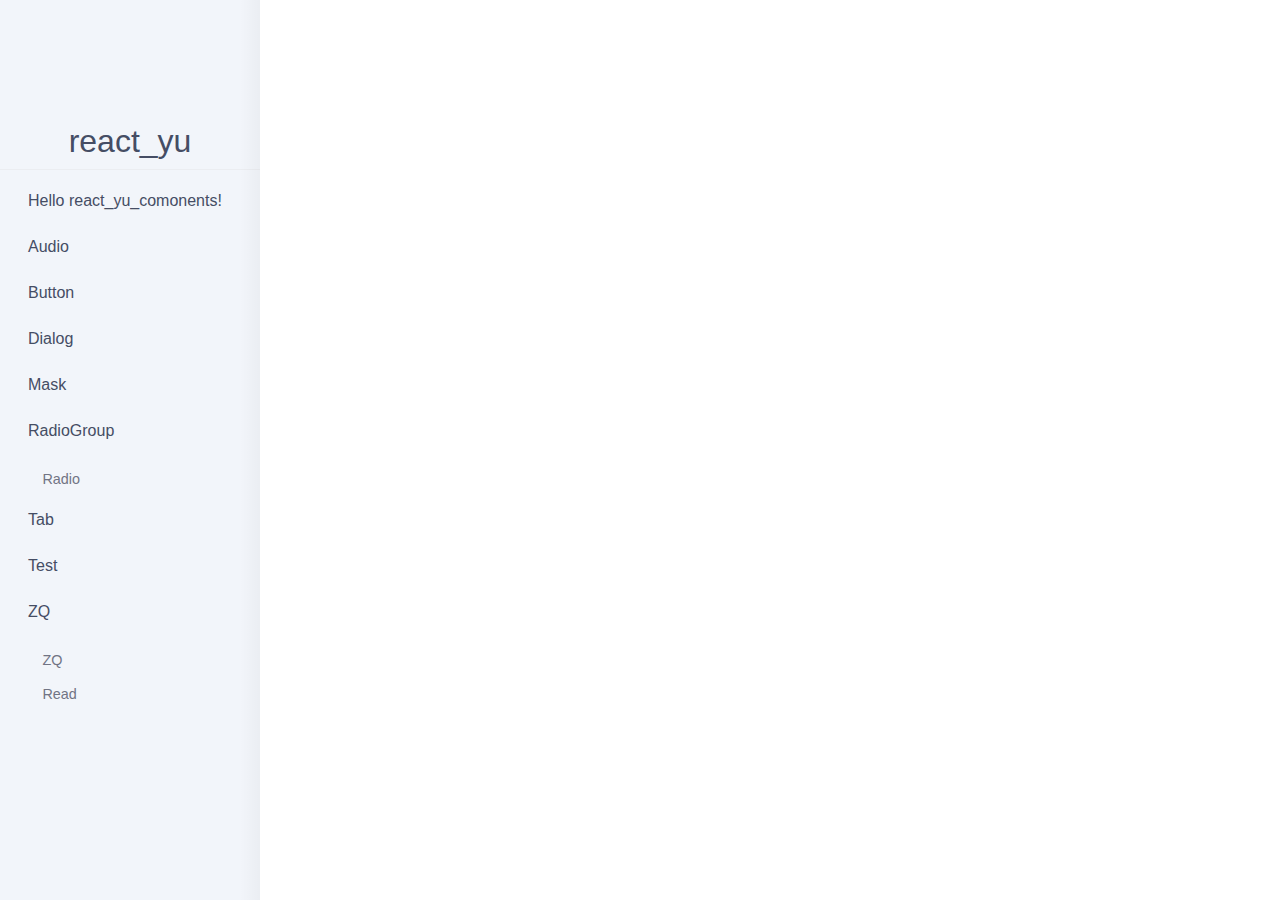
==== commit 9e5907b8: "增加radio" ====
--- a/index.html
+++ b/index.html
@@ -16,7 +16,7 @@
       window.routerBase = "/";
     </script>
     <script>
-      //! umi version: 3.5.14
+      //! umi version: 3.5.13
     </script>
     <script>
       !(function () {
--- a/umi.css
+++ b/umi.css
@@ -1 +1 @@
-.__dumi-default-previewer{background-color:#fff;border:1px solid #ebedf1;border-radius:1px}[data-prefers-color=dark] .__dumi-default-previewer{background-color:#141414;border-color:#6b6c6d}.__dumi-default-previewer[data-debug]{margin-top:32px;border-color:#ffcb00}.__dumi-default-previewer[data-debug]:before{content:"DEV ONLY";float:left;margin-left:-1px;margin-top:-18px;padding:3px 6px;font-size:12px;line-height:1;background-color:#ffcb00;color:#735600;text-shadow:.5px .5px 0 hsla(0,0%,100%,.5);border-top-left-radius:1px;border-top-right-radius:1px}.__dumi-default-previewer[data-iframe] .__dumi-default-previewer-browser-nav{padding:2px 6px;background-color:#ebedf1}.__dumi-default-previewer[data-iframe] .__dumi-default-previewer-browser-nav:before{content:"";display:inline-block;width:12px;height:12px;border-radius:50%;background-color:#fd6458;box-shadow:20px 0 0 #ffbf2b,40px 0 0 #24cc3d}.__dumi-default-previewer[data-iframe] .__dumi-default-previewer-demo>iframe{border:0;width:100%;height:300px}.__dumi-default-previewer+.__dumi-default-previewer{margin-top:32px}.__dumi-default-previewer-demo{padding:40px 24px}.__dumi-default-previewer-target{border-color:rgba(69,105,212,.5);box-shadow:0 0 0 5px rgba(69,105,212,.05)}.__dumi-default-previewer-desc>div:last-child{padding:1.2em 1em 1em;color:#454d64;border-top:1px solid #ebedf1}[data-prefers-color=dark] .__dumi-default-previewer-desc>div:last-child{border-color:#6b6c6d}.__dumi-default-previewer-desc .markdown>p:first-child{margin-top:0}.__dumi-default-previewer-desc .markdown>p:last-child{margin-bottom:0}.__dumi-default-previewer-desc[data-title]{position:relative}.__dumi-default-previewer-desc[data-title]>a:first-child{position:absolute;top:0;left:1em;margin-left:-4px;padding:0 4px;color:#454d64;font-size:inherit;font-weight:500;background:linear-gradient(0deg,#fff,#fff 50%,hsla(0,0%,100%,0)) 100%;transform:translateY(-50%);pointer-events:auto;cursor:pointer}[data-prefers-color=dark] .__dumi-default-previewer-desc[data-title]>a:first-child{color:hsla(0,0%,100%,.85);background:linear-gradient(0deg,#141414,#141414 50%,hsla(0,0%,100%,0)) 100%}.__dumi-default-previewer-desc[data-title]:empty{padding-top:0}.__dumi-default-previewer-desc[data-title]:empty+.__dumi-default-previewer-actions{height:46px;border-top-style:solid}.__dumi-default-previewer-actions{display:flex;height:40px;padding:0 1em;align-items:center;border-top:1px dashed #ebedf1}[data-prefers-color=dark] .__dumi-default-previewer-actions{border-color:#6b6c6d}.__dumi-default-previewer-actions>a:not(:last-child),.__dumi-default-previewer-actions>button:not(:last-child){margin-right:8px}.__dumi-default-previewer-actions>a{display:flex}.__dumi-default-previewer-actions button{position:relative;display:inline-block;width:16px;height:16px;padding:0;border:0;box-sizing:border-box;cursor:pointer;opacity:.6;outline:none;transition:opacity .2s,background .2s}[data-prefers-color=dark] .__dumi-default-previewer-actions button{opacity:1}.__dumi-default-previewer-actions button:after{content:"";position:absolute;top:-8px;left:-8px;right:-8px;bottom:-8px}.__dumi-default-previewer-actions button:hover{opacity:.8}.__dumi-default-previewer-actions button:active{opacity:.9}.__dumi-default-previewer-actions button:disabled{opacity:.2;cursor:not-allowed}.__dumi-default-previewer-actions button[role=codesandbox]{background-position:-18px 0}.__dumi-default-previewer-actions button[role=codepen]{background-position:-36px 0}.__dumi-default-previewer-actions button[role=source]{background-position:-72px 0}.__dumi-default-previewer-actions button[role=change-jsx]{background-position:-90px 0}.__dumi-default-previewer-actions button[role=change-tsx]{background-position:-108px 0}.__dumi-default-previewer-actions button[role=open-demo]{background-position:-126px 0}.__dumi-default-previewer-actions button[role=motions]{background-position:-162px 0}.__dumi-default-previewer-actions button[role=sketch-component]{background-position:-182px 0}.__dumi-default-previewer-actions button[role=sketch-group]{background-position:-200px 0}.__dumi-default-previewer-actions button[role=copy][data-status=ready]{background-position:-54px 0}.__dumi-default-previewer-actions button[role=copy][data-status=copied]{pointer-events:none;background-position:-54px -16px}.__dumi-default-previewer-actions button[role=refresh]{background-position-x:-144px}.__dumi-default-previewer-actions>span{flex:1 1;display:inline-block}.__dumi-default-previewer-source{border-top:1px dashed #ebedf1}[data-prefers-color=dark] .__dumi-default-previewer-source{border-color:#6b6c6d}.__dumi-default-previewer-source-tab{border-top:1px dashed #ebedf1}[data-prefers-color=dark] .__dumi-default-previewer-source-tab{border-color:#6b6c6d}.__dumi-default-previewer-source-tab .__dumi-default-tabs-tab-btn{position:relative;padding-left:32px}.__dumi-default-previewer-source-tab .__dumi-default-tabs-tab-btn:after,.__dumi-default-previewer-source-tab .__dumi-default-tabs-tab-btn:before{content:"";position:absolute;margin-right:4px;display:inline-block}.__dumi-default-previewer-source-tab .__dumi-default-tabs-tab-btn:before{left:16px;top:50%;margin-top:-6px;width:10px;height:12px;border:1px solid #717484}.__dumi-default-previewer-source-tab .__dumi-default-tabs-tab-btn:after{top:50%;left:23px;margin-top:-7px;width:4px;height:4px;background:#fff;border-bottom:1px solid #717484;transform:rotate(45deg)}[data-prefers-color=dark] .__dumi-default-previewer-source-tab .__dumi-default-tabs-tab-btn:after{background:#141414}.__dumi-default-tabs{overflow:hidden}.__dumi-default-tabs.__dumi-default-tabs-top{flex-direction:column}.__dumi-default-tabs.__dumi-default-tabs-top .__dumi-default-tabs-ink-bar{bottom:0}.__dumi-default-tabs-nav{display:flex}.__dumi-default-tabs-nav-wrap{display:flex;white-space:nowrap;overflow:hidden}.__dumi-default-tabs-nav-wrap.__dumi-default-tabs-nav-wrap-ping-left{box-shadow:inset 5px 0 5px -5px rgba(0,0,0,.1)}.__dumi-default-tabs-nav-wrap.__dumi-default-tabs-nav-wrap-ping-right~*>.__dumi-default-tabs-nav-more{box-shadow:0 0 5px rgba(0,0,0,.1)}.__dumi-default-tabs-nav-list{position:relative;display:flex;transition:transform .2s}.__dumi-default-tabs-nav-more{height:100%;cursor:pointer;background:none;border:0;transition:box-shadow .2s}.__dumi-default-tabs-tab{display:flex}.__dumi-default-tabs-tab-btn{padding:0 16px;font-size:14px;line-height:36px;border:0;outline:none;background:transparent;box-sizing:border-box;cursor:pointer}.__dumi-default-tabs-tab-btn:hover{color:#4569d4}.__dumi-default-tabs-ink-bar{position:absolute;height:2px;background:#4569d4;transition:left .2s,width .2s;pointer-events:none}[data-prefers-color=dark] .__dumi-default-tabs-ink-bar{background:#7395f7}.__dumi-default-tabs-dropdown{position:absolute;background:#fff;border:1px solid #ebedf1;max-height:200px;overflow:auto}.__dumi-default-tabs-dropdown>ul{list-style:none;margin:0;padding:0}.__dumi-default-tabs-dropdown>ul>li{padding:4px 12px;font-size:14px;cursor:pointer}.__dumi-default-tabs-dropdown>ul>li:hover{color:#4569d4}.__dumi-default-tabs-dropdown>ul>li:not(:last-child){border-bottom:1px dashed #ebedf1}.__dumi-default-tabs-dropdown-hidden{display:none}code[class*=language-],pre[class*=language-]{color:#000;background:none;text-shadow:0 1px #fff;font-family:Consolas,Monaco,"Andale Mono","Ubuntu Mono",monospace;font-size:1em;text-align:left;white-space:pre;word-spacing:normal;word-break:normal;word-wrap:normal;line-height:1.5;-moz-tab-size:4;tab-size:4;-webkit-hyphens:none;-ms-hyphens:none;hyphens:none}code[class*=language-]::selection,code[class*=language-] ::selection,pre[class*=language-]::selection,pre[class*=language-] ::selection{text-shadow:none;background:#b3d4fc}@media print{code[class*=language-],pre[class*=language-]{text-shadow:none}}pre[class*=language-]{padding:1em;margin:.5em 0;overflow:auto}:not(pre)>code[class*=language-],pre[class*=language-]{background:#f5f2f0}:not(pre)>code[class*=language-]{padding:.1em;border-radius:.3em;white-space:normal}.token.cdata,.token.comment,.token.doctype,.token.prolog{color:#708090}.token.punctuation{color:#999}.token.namespace{opacity:.7}.token.boolean,.token.constant,.token.deleted,.token.number,.token.property,.token.symbol,.token.tag{color:#905}.token.attr-name,.token.builtin,.token.char,.token.inserted,.token.selector,.token.string{color:#690}.language-css .token.string,.style .token.string,.token.entity,.token.operator,.token.url{color:#9a6e3a;background:hsla(0,0%,100%,.5)}.token.atrule,.token.attr-value,.token.keyword{color:#07a}.token.class-name,.token.function{color:#dd4a68}.token.important,.token.regex,.token.variable{color:#e90}.token.bold,.token.important{font-weight:700}.token.italic{font-style:italic}.token.entity{cursor:help}.__dumi-default-code-block{position:relative;background-color:#f9fafb}[data-prefers-color=dark] .__dumi-default-code-block{color:hsla(0,0%,100%,.85);background:#262626}.__dumi-default-code-block+.__dumi-default-code-block,.__dumi-default-code-block+table{margin-top:16px}.__dumi-default-code-block>pre[class*=language-]{margin:0;background:transparent}.__dumi-default-code-block>pre[class*=language-] .token-line:not(:last-child) .plain:empty{display:inline-block;min-height:1em}.__dumi-default-code-block-copy-btn{position:absolute;top:1.1em;right:1em;display:inline-block;width:16px;height:16px;border:0;outline:none;cursor:pointer;opacity:.6;transition:opacity .2s,background .2s}.__dumi-default-code-block-copy-btn:hover{opacity:.8}.__dumi-default-code-block-copy-btn:active{opacity:.9}.__dumi-default-code-block-copy-btn[data-status=ready]{background-position:-54px 0}.__dumi-default-code-block-copy-btn[data-status=copied]{opacity:1;pointer-events:none;background-position:-54px -16px}.__dumi-default-code-block:not(:hover) .__dumi-default-code-block-copy-btn{visibility:hidden;opacity:0}code[class*=language-]::selection,code[class*=language-] ::selection,pre[class*=language-]::selection,pre[class*=language-] ::selection{color:inherit}[data-prefers-color=dark] code[class*=language-],[data-prefers-color=dark] pre[class*=language-]{color:hsla(0,0%,100%,.85);text-shadow:0 1px #000}[data-prefers-color=dark] code[class*=language-]::selection,[data-prefers-color=dark] code[class*=language-] ::selection,[data-prefers-color=dark] pre[class*=language-]::selection,[data-prefers-color=dark] pre[class*=language-] ::selection{background-color:#364a63}[data-prefers-color=dark] .language-css .token.string,[data-prefers-color=dark] .style .token.string,[data-prefers-color=dark] .token.entity,[data-prefers-color=dark] .token.operator,[data-prefers-color=dark] .token.url{background:transparent}[data-prefers-color=dark] .token.constant,[data-prefers-color=dark] .token.deleted,[data-prefers-color=dark] .token.property,[data-prefers-color=dark] .token.symbol,[data-prefers-color=dark] .token.tag{color:#f92672}[data-prefers-color=dark] .token.attr-name,[data-prefers-color=dark] .token.builtin,[data-prefers-color=dark] .token.char,[data-prefers-color=dark] .token.inserted,[data-prefers-color=dark] .token.selector,[data-prefers-color=dark] .token.string{color:#a6e22e}[data-prefers-color=dark] .token.atrule,[data-prefers-color=dark] .token.attr-value,[data-prefers-color=dark] .token.keyword{color:#e6db74}[data-prefers-color=dark] .token.punctuation{color:hsla(0,0%,100%,.85)}[data-prefers-color=dark] .token.keyword{color:#66d9ef}[data-prefers-color=dark] .token.boolean,[data-prefers-color=dark] .token.number{color:#ae81ff}.audioBox{width:355px;margin:10px auto 0;color:#323232;line-height:24px}button{line-height:1.5715;position:relative;display:inline-block;font-weight:400;white-space:nowrap;text-align:center;background-image:none;border:1px solid transparent;box-shadow:0 2px rgba(0,0,0,.01568627450980392);cursor:pointer;transition:all .3s cubic-bezier(.645,.045,.355,1);-webkit-user-select:none;-moz-user-select:none;-ms-user-select:none;user-select:none;touch-action:manipulation;height:32px;padding:4px 15px;font-size:14px;border-radius:2px;text-transform:none;box-sizing:border-box}button:hover{color:#40a9ff;border-color:#40a9ff}.backgroundMask{background:rgba(0,0,0,.5);background:var(--background-mark);width:100%;height:100%;top:0;left:0;z-index:1000}.is-mask-hide{display:none}.yu-tab__itemBox{display:flex;align-items:center;width:100%}.yu-tab__item{flex:1 1;display:flex;justify-content:center;align-items:center;cursor:pointer}.yu-tab__item>span{display:flex;align-items:center;margin-bottom:2px;box-sizing:border-box}.yu-tab__content{width:100%}.yu-tab .baseBg{background-color:#d44439;background-color:var(--theme-color)}.yu-tab .is-active-tab{font-weight:700;border-bottom:2px solid #fff}.audiocss{width:355px;height:64px;border-radius:8px;background:#fff;box-shadow:0 2px 5px 0 hsla(0,0%,47.5%,.21);margin:-30px auto 0;display:flex;align-items:center;position:relative;z-index:1000}.audiocss img{width:35px;height:35px;margin-left:13px}.audiocss .progressBox{margin-left:14px;position:relative;width:266px}.audiocss .progressBox .progress{width:276px;height:3px;opacity:.2;background:#a76b37;border-radius:1px}.audiocss .progressBox .trackStyle{position:absolute;height:3px;opacity:1;z-index:10;background:#9f5426;border-radius:1px;top:0}.audiocss .progressBox .dot{width:10px;height:10px;border-radius:50%;background:rgba(168,108,56,.5);z-index:100;position:absolute;top:-4px;display:flex;justify-content:center;align-items:center}.audiocss .progressBox .dot .inCircle{width:6px;height:6px;border-radius:50%;background:#a76b37}.audiocss .progressBox .times{position:absolute;right:-10px;top:8px;font-size:8px;font-family:PingFang SC,PingFang SC-Medium;font-weight:500;text-align:right;color:#ababab;line-height:16px}@font-face{font-family:"iconfont";src:url(static/iconfont.cb3cac7b.eot);src:url(static/iconfont.cb3cac7b.eot#iefix) format("embedded-opentype"),url("[data-uri]") format("woff2"),url(static/iconfont.0f2a35b1.woff) format("woff"),url(static/iconfont.8cf59b7f.ttf) format("truetype"),url(static/iconfont.fa9278dc.svg#iconfont) format("svg")}.iconfont{font-family:"iconfont"!important;font-size:16px;font-style:normal;-webkit-font-smoothing:antialiased;-moz-osx-font-smoothing:grayscale}.icon-41:before{content:"\e62b"}.icon-jiantou:before{content:"\e662"}.icon-paixingbang:before{content:"\e7bd"}.icon-shanchu:before{content:"\e63d"}.icon-zhongxinshipin:before{content:"\e644"}.icon-pinglun:before{content:"\e6ad"}.icon-shoucang:before{content:"\e6fc"}.icon-shipinbofangyingpian:before{content:"\e78f"}.icon-stop:before{content:"\e650"}.icon-shangyiqu101:before{content:"\e6e1"}.icon-xiayiqu101:before{content:"\e718"}.icon-xihuan:before{content:"\e633"}.icon-shoucang1:before{content:"\e636"}.icon-yonghu:before{content:"\e60a"}.icon-plus-pause:before{content:"\e723"}.icon-liebiao:before{content:"\e640"}.icon-geshou:before{content:"\e619"}.icon-zuijinbofang:before{content:"\e61c"}.icon-youcecaidan:before{content:"\e606"}.icon-xihuan1:before{content:"\e86f"}.icon-icon-:before{content:"\e642"}.icon-icon-1:before{content:"\e64d"}.icon-zanting1:before{content:"\e61e"}.icon-yinliang:before{content:"\e61d"}.icon-headset:before{content:"\e885"}.icon-jiantou1:before{content:"\e618"}.icon-bofang1:before{content:"\e731"}.icon-fanhui:before{content:"\e655"}.icon-shunxubofang:before{content:"\e625"}.icon-caidan:before{content:"\e65c"}.icon-tianjia:before{content:"\e62d"}.icon-xihuan2:before{content:"\e601"}.icon-suiji:before{content:"\e61b"}.icon-message-close:before{content:"\e600"}.icon-bofang:before{content:"\e6e3"}.icon-danquxunhuan1:before{content:"\e653"}.autoCenter,.yu-dialog{position:absolute;left:50%;top:50%;transform:translate(-50%,-50%)}.flexJcsbAc,.yu-dialog__title{display:flex;justify-content:space-between;align-items:center}.pcScrollbar ::-webkit-scrollbar,.yu-dialog ::-webkit-scrollbar{width:4px;height:4px}.pcScrollbar ::-webkit-scrollbar-thumb,.yu-dialog ::-webkit-scrollbar-thumb{border-radius:5px;-webkit-box-shadow:inset 0 0 5px rgba(0,0,0,.2);background:rgba(0,0,0,.2)}.pcScrollbar ::-webkit-scrollbar-track,.yu-dialog ::-webkit-scrollbar-track{-webkit-box-shadow:inset 0 0 5px rgba(0,0,0,.2);border-radius:0;background:rgba(0,0,0,.1)}.yu-dialog{margin:0 auto;background:#fff;background:var(--highlight-background-color);border-radius:5px;border-radius:var(--border-radius-base);overflow:hidden}.yu-dialog__title{padding:5px 10px;background:#f2f3f4;background:var(--background-title-color)}.yu-dialog__content{padding-left:10px;padding-right:10px;overflow:hidden}.ofyScroll{overflow-y:scroll}.dialogBox{width:300px;height:550px;position:relative;box-sizing:border-box}.childStyle{color:#fff;font-size:20px;position:absolute;left:50%;top:50%;transform:translate(-50%,-50%)}.active{border-bottom:2px solid #fff}:root{--theme-color:#d44439;--background-mark:rgba(0,0,0,0.5);--background-color:#f2f3f4;--background-title-color:#f2f3f4;--border-radius-base:5px;--theme-color-shadow:rgba(212,68,57,0.5);--font-color-light:#f1f1f1;--font-color-desc:#2e3030;--font-color-desc-v2:#bba8a8;--font-size-ss:10px;--font-size-s:12px;--font-size-m:14px;--font-size-l:16px;--font-size-ll:18px;--border-color:#e4e4e4;--highlight-background-color:#fff;--success-color:#52c41a;--warning-color:#faad14;--error-color:#f5222d;--heading-color:rgba(0,0,0,0.85);--disabled-color:rgba(0,0,0,0.25);--border-color-base:#d9d9d9;--box-shadow-base:0 3px 6px -4px rgba(0,0,0,0.12),0 6px 16px 0 rgba(0,0,0,0.08),0 9px 28px 8px rgba(0,0,0,0.05)}.autoCenter{position:absolute;left:50%;top:50%;transform:translate(-50%,-50%)}.grayscale{-webkit-filter:grayscale(100%);filter:grayscale(100%)}.flexAc{display:flex;align-items:center}.flexJccAc{display:flex;justify-content:center;align-items:center}.flexJcsbAc{display:flex;justify-content:space-between;align-items:center}.clearfix:after{visibility:hidden;display:block;font-size:0;content:" ";clear:both;height:0}.pcScrollbar ::-webkit-scrollbar{width:4px;height:4px}.pcScrollbar ::-webkit-scrollbar-thumb{border-radius:5px;-webkit-box-shadow:inset 0 0 5px rgba(0,0,0,.2);background:rgba(0,0,0,.2)}.pcScrollbar ::-webkit-scrollbar-track{-webkit-box-shadow:inset 0 0 5px rgba(0,0,0,.2);border-radius:0;background:rgba(0,0,0,.1)}.scollbarnone ::-webkit-scrollbar{display:none}.fixed{position:fixed}.absolute{position:absolute}body{-moz-osx-font-smoothing:grayscale;text-rendering:optimizeLegibility;font-family:Helvetica Neue,Helvetica,PingFang SC,Hiragino Sans GB,Microsoft YaHei,Arial,sans-serif;-webkit-touch-callout:none;-webkit-user-select:none;-moz-user-select:none;-ms-user-select:none;user-select:none;-webkit-font-smoothing:antialiased;-webkit-overflow-scrolling:touch}.yu-tabother{display:flex}.is-active-tabother{background:#00f}.markdown{color:#454d64;font-size:15px;line-height:1.60625}[data-prefers-color=dark] .markdown{color:hsla(0,0%,100%,.65)}.markdown:not(:first-child):empty{min-height:32px}.markdown h1,.markdown h2,.markdown h3,.markdown h4,.markdown h5,.markdown h6{margin:42px 0 18px;color:#454d64;font-weight:500;line-height:1.40625}[data-prefers-color=dark] .markdown h1,[data-prefers-color=dark] .markdown h2,[data-prefers-color=dark] .markdown h3,[data-prefers-color=dark] .markdown h4,[data-prefers-color=dark] .markdown h5,[data-prefers-color=dark] .markdown h6{color:hsla(0,0%,100%,.85)}.markdown h1:hover>a[aria-hidden],.markdown h2:hover>a[aria-hidden],.markdown h3:hover>a[aria-hidden],.markdown h4:hover>a[aria-hidden],.markdown h5:hover>a[aria-hidden],.markdown h6:hover>a[aria-hidden]{float:left;margin-top:.06em;margin-left:-20px;width:20px;padding-right:4px;line-height:1;box-sizing:border-box}@media only screen and (max-width:767px){.markdown h1:hover>a[aria-hidden],.markdown h2:hover>a[aria-hidden],.markdown h3:hover>a[aria-hidden],.markdown h4:hover>a[aria-hidden],.markdown h5:hover>a[aria-hidden],.markdown h6:hover>a[aria-hidden]{width:14px;margin-left:-14px}}.markdown h1:hover>a[aria-hidden]:after,.markdown h2:hover>a[aria-hidden]:after,.markdown h3:hover>a[aria-hidden]:after,.markdown h4:hover>a[aria-hidden]:after,.markdown h5:hover>a[aria-hidden]:after,.markdown h6:hover>a[aria-hidden]:after{content:"#";display:inline-block;vertical-align:middle;font-size:20px}.markdown h1:hover>a[aria-hidden] span,.markdown h2:hover>a[aria-hidden] span,.markdown h3:hover>a[aria-hidden] span,.markdown h4:hover>a[aria-hidden] span,.markdown h5:hover>a[aria-hidden] span,.markdown h6:hover>a[aria-hidden] span{display:none}.markdown h1+h1,.markdown h1+h2,.markdown h1+h3,.markdown h1+h4,.markdown h1+h5,.markdown h1+h6,.markdown h2+h1,.markdown h2+h2,.markdown h2+h3,.markdown h2+h4,.markdown h2+h5,.markdown h2+h6,.markdown h3+h1,.markdown h3+h2,.markdown h3+h3,.markdown h3+h4,.markdown h3+h5,.markdown h3+h6,.markdown h4+h1,.markdown h4+h2,.markdown h4+h3,.markdown h4+h4,.markdown h4+h5,.markdown h4+h6,.markdown h5+h1,.markdown h5+h2,.markdown h5+h3,.markdown h5+h4,.markdown h5+h5,.markdown h5+h6,.markdown h6+h1,.markdown h6+h2,.markdown h6+h3,.markdown h6+h4,.markdown h6+h5,.markdown h6+h6{margin-top:16px}.markdown h1{margin-top:48px;margin-bottom:32px;font-size:32px}.markdown h2{font-size:24px}.markdown h3{font-size:20px}.markdown h4{font-size:18px}.markdown h5{font-size:16px}.markdown h6{font-size:14px}.markdown p{margin:16px 0}.markdown :not(pre) code{padding:2px 5px;color:#d56161;background:#f6f7f9}[data-prefers-color=dark] .markdown :not(pre) code{color:#ff7875;background:hsla(0,0%,100%,.08)}.markdown code{font-family:Consolas,Monaco,"Andale Mono","Ubuntu Mono",monospace}.markdown pre{font-size:14px;background:#f6f7f9}.markdown pre:not([class^=language-]){padding:1em}.markdown hr{margin:16px 0;border:0;border-top:1px solid #ebedf1}.markdown blockquote{margin:16px 0;padding:0 24px;color:rgba(69,77,100,.7);border-left:4px solid #ebedf1;overflow:hidden}[data-prefers-color=dark] .markdown blockquote{color:hsla(0,0%,100%,.55);border-color:#6b6c6d}.markdown ol,.markdown ul{margin:8px 0 8px 32px;padding:0}.markdown ol li,.markdown ul li{margin-bottom:4px}.markdown table{width:100%;border-collapse:collapse;border:1px solid #ebedf1}[data-prefers-color=dark] .markdown table{border:1px solid #3b434b}.markdown table td,.markdown table th{padding:10px 24px;border:1px solid #ebedf1}[data-prefers-color=dark] .markdown table td,[data-prefers-color=dark] .markdown table th{border:1px solid #3b434b}.markdown table th{font-weight:600;background:#f9fafb}[data-prefers-color=dark] .markdown table th{background:hsla(0,0%,100%,.08)}.markdown table td:first-child{font-weight:500}.markdown table a svg{display:none}.markdown a{color:#4569d4;text-decoration:none;transition:opacity .2s;outline:none}[data-prefers-color=dark] .markdown a{color:#7395f7}.markdown a:hover{opacity:.7;text-decoration:underline}.markdown a:active{opacity:.9}.markdown img{max-width:100%}.__dumi-default-external-link-icon{vertical-align:-.155em;margin-left:2px}[data-prefers-color=dark] h1,[data-prefers-color=dark] h2,[data-prefers-color=dark] h3,[data-prefers-color=dark] h4{color:hsla(0,0%,100%,.85)}.__dumi-default-icon{background:url("[data-uri]") no-repeat 0 0/230px auto}body{margin:0;font-family:-apple-system,BlinkMacSystemFont,Segoe UI,PingFang SC,Hiragino Sans GB,Microsoft YaHei,Helvetica Neue,Helvetica,Arial,sans-serif,Apple Color Emoji,Segoe UI Emoji,Segoe UI Symbol;font-variant:tabular-nums;font-feature-settings:"tnum","tnum";transition:background .2s cubic-bezier(.075,.82,.165,1),color .2s cubic-bezier(.075,.82,.165,1)}[data-prefers-color=dark] body{color:hsla(0,0%,100%,.85);background-color:#141414}.__dumi-default-layout{box-sizing:border-box;min-height:100vh;padding:16px 194px 50px 318px}@media only screen and (max-width:767px){.__dumi-default-layout{padding-top:66px!important;padding-left:16px!important;padding-right:16px!important}}.__dumi-default-layout[data-gapless=true]{padding-top:64px!important;padding-right:0!important;padding-left:0!important;padding-bottom:0}@media only screen and (max-width:767px){.__dumi-default-layout[data-gapless=true]{padding-top:50px!important}}.__dumi-default-layout[data-show-sidemenu=false]{padding-left:58px}.__dumi-default-layout[data-show-slugs=false]{padding-right:58px}.__dumi-default-layout[data-site-mode=true]{padding-top:114px}.__dumi-default-layout[data-site-mode=true][data-show-sidemenu=true]{padding-left:350px}.__dumi-default-layout[data-site-mode=true][data-show-slugs=true]{padding-right:208px}.__dumi-default-layout[data-site-mode=true] .__dumi-default-layout-content>.markdown:first-child>:first-child{margin-top:0}.__dumi-default-layout[data-site-mode=true] .__dumi-default-layout-toc{top:114px;max-height:calc(90vh - 144px)}.__dumi-default-layout-hero{margin:-50px -58px 0;padding:100px 0;text-align:center;background-color:#f5f6f8}[data-prefers-color=dark] .__dumi-default-layout-hero{background-color:hsla(0,0%,100%,.08)}@media only screen and (max-width:767px){.__dumi-default-layout-hero{margin:-16px -16px 0;padding:48px 0}}.__dumi-default-layout-hero img{max-width:100%;max-height:200px;margin-bottom:1rem}.__dumi-default-layout-hero h1{margin:0 0 16px;font-size:48px;font-weight:600;line-height:56px;color:#080e29}[data-prefers-color=dark] .__dumi-default-layout-hero h1{color:hsla(0,0%,100%,.85)}.__dumi-default-layout-hero h1+div{margin:16px 0 32px;opacity:.78}.__dumi-default-layout-hero h1+div .markdown{font-size:16px}.__dumi-default-layout-hero button{margin-right:16px;padding:0 32px;height:44px;color:#4569d4;font-size:16px;background:transparent;border:1px solid #4569d4;border-radius:22px;box-sizing:border-box;cursor:pointer;outline:none;transition:all .3s}.__dumi-default-layout-hero button:hover{opacity:.8}.__dumi-default-layout-hero button:active{opacity:.9}.__dumi-default-layout-hero a:last-child button{margin-right:0;color:#fff;background:#4569d4}.__dumi-default-layout-features{display:grid;grid-template-columns:repeat(3,1fr);grid-column-gap:96px;grid-row-gap:56px;padding:72px 0}.__dumi-default-layout-features>dl{flex:1 1;margin:0;text-align:center;background:no-repeat top/auto 48px}.__dumi-default-layout-features>dl[style*=background-image]{padding-top:64px}.__dumi-default-layout-features>dl dt{margin-bottom:12px;font-size:20px;line-height:1;color:#454d64}[data-prefers-color=dark] .__dumi-default-layout-features>dl dt{color:hsla(0,0%,100%,.85)}.__dumi-default-layout-features>dl a{transition-duration:none}.__dumi-default-layout-features>dl a dt{color:#4569d4;transition:opacity .2s}.__dumi-default-layout-features>dl a dt:hover{opacity:.7;text-decoration:underline}.__dumi-default-layout-features>dl a dt:active{opacity:.9}.__dumi-default-layout-features>dl dd{margin:0}.__dumi-default-layout-features>dl dd .markdown{color:#717484;font-size:14px;line-height:22px}[data-prefers-color=dark] .__dumi-default-layout-features>dl dd .markdown{color:hsla(0,0%,100%,.65)}.__dumi-default-layout-features>dl dd .markdown>p:first-child{margin-top:0}.__dumi-default-layout-features>dl dd .markdown>p:last-child{margin-bottom:0}@media only screen and (max-width:767px){.__dumi-default-layout-features{display:block;padding:40px 0}.__dumi-default-layout-features>dl{text-align:left;background-position:0 0}.__dumi-default-layout-features>dl[style*=background-image]{padding:0 0 0 60px}.__dumi-default-layout-features>dl+dl{margin-top:32px}}.__dumi-default-layout-features,.__dumi-default-layout-features+.__dumi-default-layout-content,.__dumi-default-layout-hero+.__dumi-default-layout-content{margin-left:auto;margin-right:auto;max-width:960px}.__dumi-default-layout-hero+.__dumi-default-layout-content{margin-top:60px}.__dumi-default-layout-toc{list-style:none;position:fixed;z-index:10;top:50px;right:0;width:136px;max-height:calc(90vh - 80px);margin:0;padding:0 24px 0 0;background-color:#fff;box-sizing:content-box;overflow:auto}[data-prefers-color=dark] .__dumi-default-layout-toc{background-color:#141414}@media only screen and (max-width:767px){.__dumi-default-layout-toc{display:none}}.__dumi-default-layout-toc li{position:relative;margin:0;padding:4px 0 4px 6px;text-indent:12px;font-size:13px;line-height:1.40625;white-space:nowrap;text-overflow:ellipsis;overflow:hidden}.__dumi-default-layout-toc li a{color:#454d64;text-decoration:none}[data-prefers-color=dark] .__dumi-default-layout-toc li a{color:hsla(0,0%,100%,.85)}.__dumi-default-layout-toc li a:before{content:"";position:absolute;top:0;left:0;bottom:0;display:inline-block;width:2px;background:#ebedf1}.__dumi-default-layout-toc li a:hover{color:#5a7ad9}[data-prefers-color=dark] .__dumi-default-layout-toc li a:hover{color:#8ba7f8}.__dumi-default-layout-toc li a:active{color:#5173d7}[data-prefers-color=dark] .__dumi-default-layout-toc li a:active{color:#81a0f8}.__dumi-default-layout-toc li a.active{color:#4569d4}[data-prefers-color=dark] .__dumi-default-layout-toc li a.active{color:#7395f7}.__dumi-default-layout-toc li a.active:before{background:#4569d4}[data-prefers-color=dark] .__dumi-default-layout-toc li a.active:before{background:#7395f7}.__dumi-default-layout-footer-meta{margin-top:40px;padding-top:24px;display:flex;color:#717484;font-size:14px;justify-content:space-between;border-top:1px solid #ebedf1}[data-prefers-color=dark] .__dumi-default-layout-footer-meta{color:hsla(0,0%,100%,.65);border-color:#6b6c6d}@media only screen and (max-width:960px){.__dumi-default-layout-footer-meta{display:block}}.__dumi-default-layout-footer-meta>a{margin-bottom:4px;display:block;color:#4569d4;transition:opacity .2s;text-decoration:none}[data-prefers-color=dark] .__dumi-default-layout-footer-meta>a{color:#7395f7}.__dumi-default-layout-footer-meta>a:hover{opacity:.7;text-decoration:underline}.__dumi-default-layout-footer-meta>a:active{opacity:.9}.__dumi-default-layout-footer-meta>span:last-child:before{content:attr(data-updated-text);color:#4569d4}[data-prefers-color=dark] .__dumi-default-layout-footer-meta>span:last-child:before{color:#7395f7}.__dumi-default-layout-footer{margin:72px 0 -32px;padding-top:24px;border-top:1px solid #ebedf1;text-align:center}[data-prefers-color=dark] .__dumi-default-layout-footer{border-color:#6b6c6d}.__dumi-default-layout-footer .markdown{color:#b0b1ba}[data-prefers-color=dark] .__dumi-default-layout-footer .markdown{color:hsla(0,0%,100%,.45)}.__dumi-default-navbar{position:fixed;z-index:101;top:0;left:0;right:0;display:none;align-items:center;justify-content:space-between;padding:0 58px;height:64px;white-space:nowrap;background:#fff;box-shadow:0 8px 24px -2px rgba(0,0,0,.05)}[data-prefers-color=dark] .__dumi-default-navbar{background:#141414;box-shadow:0 2px 8px 0 rgba(0,0,0,.65)}@media only screen and (max-width:767px){.__dumi-default-navbar{display:flex;justify-content:center;height:50px}}.__dumi-default-navbar-toggle{position:absolute;top:14px;left:16px;display:none;width:22px;height:22px;border:0;outline:none;background:url("[data-uri]") no-repeat 50%/contain}@media only screen and (max-width:767px){.__dumi-default-navbar-toggle{display:block}}.__dumi-default-navbar-logo{display:inline-block;height:40px;color:#080e29;font-weight:500;text-decoration:none;font-size:24px;line-height:40px}[data-prefers-color=dark] .__dumi-default-navbar-logo{color:hsla(0,0%,100%,.85)}.__dumi-default-navbar-logo:not([data-plaintext]){padding-left:56px;background:url("[data-uri]") no-repeat 0/contain}@media only screen and (max-width:767px){.__dumi-default-navbar-logo{height:28px;line-height:28px}.__dumi-default-navbar-logo:not([data-plaintext]){padding-left:36px}}.__dumi-default-navbar-tool{display:inline-block}.__dumi-default-navbar nav>span{position:relative;margin-left:40px;display:inline-block;color:#454d64;height:64px;cursor:pointer;font-size:14px;line-height:64px;text-decoration:none;letter-spacing:0}.__dumi-default-navbar nav>span>a{color:#4d5164;text-decoration:none}[data-prefers-color=dark] .__dumi-default-navbar nav>span>a{color:hsla(0,0%,100%,.85)}.__dumi-default-navbar nav>span>a.active,.__dumi-default-navbar nav>span>a:hover{color:#4569d4}[data-prefers-color=dark] .__dumi-default-navbar nav>span>a.active,[data-prefers-color=dark] .__dumi-default-navbar nav>span>a:hover{color:#7395f7}.__dumi-default-navbar nav>span>a:before{content:"";position:absolute;top:0;bottom:0;right:-18px;left:-18px}.__dumi-default-navbar nav>span>a.active:after{content:"";position:absolute;bottom:0;left:-2px;right:-2px;height:2px;background-color:#4569d4;border-radius:1px}.__dumi-default-navbar nav>span+:not(a){margin-left:40px}.__dumi-default-navbar nav>span>ul{list-style:none;position:absolute;top:100%;left:50%;margin:0;min-width:100px;padding:8px 18px;line-height:2;background-color:#fff;box-shadow:0 8px 24px -2px rgba(0,0,0,.08);transform:translate(-50%);transform-origin:top;border-radius:1px;transition:all .2s}[data-prefers-color=dark] .__dumi-default-navbar nav>span>ul{background-color:#141414}.__dumi-default-navbar nav>span>ul a{position:relative;display:block;color:#454d64;text-decoration:none}[data-prefers-color=dark] .__dumi-default-navbar nav>span>ul a{color:hsla(0,0%,100%,.85)}.__dumi-default-navbar nav>span>ul a.active,.__dumi-default-navbar nav>span>ul a:hover{color:#4569d4}[data-prefers-color=dark] .__dumi-default-navbar nav>span>ul a.active,[data-prefers-color=dark] .__dumi-default-navbar nav>span>ul a:hover{color:#7395f7}.__dumi-default-navbar nav>span:not(:hover)>ul{visibility:hidden;pointer-events:none;transform:translate(-50%) scaleY(.9);opacity:0}.__dumi-default-navbar nav .__dumi-default-search+.__dumi-default-locale-select{margin-left:40px}@media only screen and (max-width:767px){.__dumi-default-navbar nav>a,.__dumi-default-navbar nav>div,.__dumi-default-navbar nav>span{display:none}}.__dumi-default-navbar[data-mode=site]{display:flex}.__dumi-default-locale-select{position:relative;display:inline-block;border:1px solid #dadadf;border-radius:14px;transition:background .2s}[data-prefers-color=dark] .__dumi-default-locale-select{border:1px solid #464646}@media only screen and (max-width:767px){.__dumi-default-locale-select{margin-top:6px}}.__dumi-default-locale-select:hover{background-color:#fafafa}[data-prefers-color=dark] .__dumi-default-locale-select:hover{background-color:hsla(0,0%,100%,.1)}.__dumi-default-locale-select:not([data-locale-count="1"]):not([data-locale-count="2"]):after{content:"";position:absolute;top:50%;right:10px;margin-top:-3px;width:0;height:0;border:4px solid transparent;border-top:6px solid #7b7f8d;pointer-events:none}.__dumi-default-locale-select a,.__dumi-default-locale-select select,.__dumi-default-locale-select span{padding:0 24px 0 16px;height:28px;text-align:center;text-decoration:none;line-height:28px;-webkit-appearance:none;-moz-appearance:none;appearance:none;border:0;font-size:16px;color:#7b7f8d;background:transparent;outline:none;cursor:pointer}.__dumi-default-locale-select a,.__dumi-default-locale-select span{padding-right:16px}.__dumi-default-search{margin-left:20px;position:relative;display:inline-block}.__dumi-default-search-input{width:200px;height:32px;padding:0 38px 0 14px;color:#454d64;font-size:14px;border:0;outline:none;transition:all .2s;border-radius:16px;background:url("[data-uri]") #f5f6f7 no-repeat right 14px center/16px;-webkit-appearance:none;-moz-appearance:none;appearance:none}[data-prefers-color=dark] .__dumi-default-search-input{color:hsla(0,0%,100%,.65);background:url("[data-uri]") hsla(0,0%,100%,.12156862745098039) no-repeat right 14px center/16px}.__dumi-default-search>ul{list-style:none;position:absolute;top:100%;left:0;z-index:10;margin:8px 0 0;min-width:280px;max-width:400px;max-height:230px;padding:6px 0;background-color:#fff;border:1px solid #ebedf1;border-radius:1px;box-shadow:0 2px 20px 0 rgba(0,0,0,.05);box-sizing:border-box;overflow-y:auto}[data-prefers-color=dark] .__dumi-default-search>ul{border:none;background-color:#141414;box-shadow:0 3px 6px -4px rgba(0,0,0,.48),0 6px 16px 0 rgba(0,0,0,.32),0 9px 28px 8px rgba(0,0,0,.2)}.__dumi-default-search>ul:empty{display:none}.__dumi-default-search>ul li{font-size:15px}.__dumi-default-search>ul li a{display:block;padding:6px 20px;color:#717484;text-decoration:none;line-height:1.5715;transition:background-color .3s;white-space:nowrap;overflow:hidden;text-overflow:ellipsis}[data-prefers-color=dark] .__dumi-default-search>ul li a{color:hsla(0,0%,100%,.65)}.__dumi-default-search>ul li a:hover{color:#4569d4;background-color:#f9fafb}[data-prefers-color=dark] .__dumi-default-search>ul li a:hover{color:#7395f7;background-color:hsla(0,0%,100%,.08)}.__dumi-default-search>ul li span:first-child{position:relative;display:inline-block;max-width:50%;padding-right:26px;vertical-align:-.37em;overflow:hidden;text-overflow:ellipsis;opacity:.8}.__dumi-default-search>ul li span:first-child:after{content:">";position:absolute;top:50%;right:6px;opacity:.6;transform:translateY(-54%)}.__dumi-default-search-empty{margin:6px 0;opacity:.6;fill:#454d64}[data-prefers-color=dark] .__dumi-default-search-empty{fill:hsla(0,0%,100%,.85)}@media only screen and (max-width:1024px){.__dumi-default-search{margin-right:-14px}.__dumi-default-search>input:not(:focus){width:32px;padding-right:0;box-shadow:none;cursor:pointer;background-position:right 8px center}.__dumi-default-search>input:not(:focus)+ul{transition:visibility .1s;visibility:hidden}}@media only screen and (max-width:767px){.__dumi-default-search{position:absolute;top:9px;right:24px;display:block!important}.__dumi-default-search>ul{right:0;left:auto}}.__dumi-default-dark{position:fixed;right:20px;top:16px}[data-mode=doc] .__dumi-default-dark{position:relative;top:0;right:0;display:inline-block}@media only screen and (max-width:767px){.__dumi-default-dark{position:relative;top:6px;right:auto;display:flex;justify-content:center}.__dumi-default-navbar .__dumi-default-dark{display:none}}.__dumi-default-dark-auto,.__dumi-default-dark-moon,.__dumi-default-dark-sun{position:relative;border-radius:50%;outline:none;cursor:pointer;width:30px;height:30px;display:flex;justify-content:center;align-items:center}.__dumi-default-dark-auto svg,.__dumi-default-dark-moon svg,.__dumi-default-dark-sun svg{transition:all .3s linear}.__dumi-default-dark-auto svg:hover,.__dumi-default-dark-moon svg:hover,.__dumi-default-dark-sun svg:hover{transform:scale(1.2)}.__dumi-default-dark-auto,.__dumi-default-dark-moon,.__dumi-default-dark-sun{border:1px solid #dadadf;background-color:#f9fafb}.__dumi-default-dark-auto svg,.__dumi-default-dark-moon svg,.__dumi-default-dark-sun svg{fill:#454d64}[data-prefers-color=dark] .__dumi-default-dark-auto svg,[data-prefers-color=dark] .__dumi-default-dark-moon svg,[data-prefers-color=dark] .__dumi-default-dark-sun svg{fill:hsla(0,0%,100%,.85)}[data-prefers-color=dark] .__dumi-default-dark-auto,[data-prefers-color=dark] .__dumi-default-dark-moon,[data-prefers-color=dark] .__dumi-default-dark-sun{border-color:#464646;background-color:#141414}[data-mode=doc] .__dumi-default-dark-switch{display:flex}[data-mode=doc] .__dumi-default-dark-switch button+button{margin-left:4px}@media only screen and (max-width:767px){.__dumi-default-dark-switch{display:flex}.__dumi-default-dark-switch button+button{margin-left:10px}}.__dumi-default-menu .__dumi-default-dark-switch-active{border-color:#4569d4}[data-prefers-color=dark] .__dumi-default-menu .__dumi-default-dark-switch-active{border-color:#7395f7}[data-mode=doc][data-mobile-show=true] .__dumi-default-dark-switch{margin-bottom:10px}.__dumi-default-dark-switch button{z-index:102}.__dumi-default-dark-switch-list{animation:dropDown .2s linear 0s 1}.__dumi-default-dark-switch-list button{z-index:101;margin-top:4px}[data-mode=doc] .__dumi-default-dark-switch-list{position:absolute}@keyframes dropDown{0%{margin-top:-100%}to{margin-top:0}}.__dumi-default-menu{position:fixed;z-index:100;top:0;left:0;bottom:0;width:260px;background-color:#f2f5fa;box-sizing:border-box;transition:left .3s}.__dumi-default-menu[data-hidden]{display:none}@media only screen and (max-width:767px){.__dumi-default-menu{left:-240px;top:50px;display:block!important;width:240px;background-color:#fff}.__dumi-default-menu[data-mobile-show]{left:0}[data-prefers-color=dark] .__dumi-default-menu{background-color:#141414}}.__dumi-default-menu:after{content:"";position:absolute;top:0;right:0;bottom:0;display:block;width:20px;background:linear-gradient(90deg,transparent,rgba(0,0,0,.03));pointer-events:none}@media only screen and (max-width:767px){.__dumi-default-menu:after{width:1px;background:#ebedf1}}.__dumi-default-menu-header{position:relative;padding-top:40px;text-align:center;border-bottom:1px solid #ebedf1}[data-prefers-color=dark] .__dumi-default-menu-header{border-color:#6b6c6d}@media only screen and (max-width:767px){.__dumi-default-menu-header{display:none}}.__dumi-default-menu-header .__dumi-default-menu-logo{display:inline-block;width:66px;height:65px;background:url("[data-uri]") no-repeat 0/contain}.__dumi-default-menu-header h1{margin:10px 0 0;color:#454d64;font-weight:500;line-height:1.40625}.__dumi-default-menu-header p{margin:0 0 5px;color:#8c8e9c}.__dumi-default-menu-header p>object[data^="https://img.shields.io"]{max-height:20px}.__dumi-default-menu-header p+p{margin-bottom:10px}.__dumi-default-menu-doc-locale{padding:16px 0;text-align:center;border-bottom:1px solid #ebedf1;display:flex;justify-content:space-evenly}[data-prefers-color=dark] .__dumi-default-menu-doc-locale{border-color:#6b6c6d}[data-mode=doc][data-mobile-show=true] .__dumi-default-menu-doc-locale{display:grid}.__dumi-default-menu-doc-locale:empty{display:none}.__dumi-default-menu-inner{width:100%;height:100%;overflow:auto;-ms-scroll-chaining:none;overscroll-behavior:contain}[data-prefers-color=dark] .__dumi-default-menu-inner{background-color:#262626}.__dumi-default-menu-inner ul{list-style:none;margin:0;padding:0;font-size:16px}.__dumi-default-menu-inner ul li{color:#454d64}.__dumi-default-menu-inner ul li>span,.__dumi-default-menu-inner ul li a{position:relative;display:block;padding-right:24px;color:#454d64;line-height:2.4;text-decoration:none;outline:none;transition:color .3s,background .3s}[data-prefers-color=dark] .__dumi-default-menu-inner ul li>span,[data-prefers-color=dark] .__dumi-default-menu-inner ul li a{color:hsla(0,0%,100%,.85)}.__dumi-default-menu-inner ul li>span span,.__dumi-default-menu-inner ul li a span{display:block;overflow:hidden;white-space:nowrap;text-overflow:ellipsis}.__dumi-default-menu-inner ul li>span.active,.__dumi-default-menu-inner ul li>span:hover,.__dumi-default-menu-inner ul li a.active,.__dumi-default-menu-inner ul li a:hover{color:#4569d4}[data-prefers-color=dark] .__dumi-default-menu-inner ul li>span.active,[data-prefers-color=dark] .__dumi-default-menu-inner ul li>span:hover,[data-prefers-color=dark] .__dumi-default-menu-inner ul li a.active,[data-prefers-color=dark] .__dumi-default-menu-inner ul li a:hover{color:#7395f7}.__dumi-default-menu-inner ul li>span:before,.__dumi-default-menu-inner ul li a:before{content:"";position:absolute;top:50%;left:-10px;margin-top:-2.5px;display:inline-block;width:5px;height:5px;background-color:#4569d4;border-radius:50%;opacity:0;transition:transform .2s,opacity .2s;transform:scale(0) translateX(-10px)}.__dumi-default-menu-inner ul li.active a:before,.__dumi-default-menu-inner ul li a.active:before{opacity:1;transform:scale(1) translateX(0)}.__dumi-default-menu-inner ul li ul{font-size:.9em;padding-left:1em}.__dumi-default-menu-inner>ul>li>a{line-height:2.875}.__dumi-default-menu-inner>ul>li>a:not([href]){padding-top:24px;line-height:1;font-weight:500;color:#454d64!important;background:transparent!important;cursor:default}.__dumi-default-menu-inner>ul>li:first-child>a:not([href]){padding-top:0}.__dumi-default-menu-inner>ul ul a{color:#717484}[data-prefers-color=dark] .__dumi-default-menu-inner>ul ul a{color:hsla(0,0%,100%,.65)}.__dumi-default-menu-inner>ul ul a.active{color:#4569d4}[data-prefers-color=dark] .__dumi-default-menu-inner>ul ul a.active{color:#7395f7}.__dumi-default-menu-inner .__dumi-default-menu-mobile-area{display:none;padding-bottom:16px;margin-bottom:16px;text-align:center;border-bottom:1px solid #ebedf1}[data-prefers-color=dark] .__dumi-default-menu-inner .__dumi-default-menu-mobile-area{border-color:#6b6c6d}@media only screen and (max-width:767px){.__dumi-default-menu-inner .__dumi-default-menu-mobile-area{display:block}}.__dumi-default-menu-inner .__dumi-default-menu-nav-list{padding:16px 0 0}.__dumi-default-menu-inner .__dumi-default-menu-nav-list>li,.__dumi-default-menu-inner .__dumi-default-menu-nav-list>li>a{padding-right:0;line-height:2.4}.__dumi-default-menu-inner .__dumi-default-menu-nav-list>li>a ul,.__dumi-default-menu-inner .__dumi-default-menu-nav-list>li ul{padding-left:0}.__dumi-default-menu-inner .__dumi-default-menu-nav-list>li>a ul a,.__dumi-default-menu-inner .__dumi-default-menu-nav-list>li ul a{padding-right:0;font-size:90%}.__dumi-default-menu-inner .__dumi-default-menu-list{padding:8px 0;margin-bottom:40px}.__dumi-default-menu-inner .__dumi-default-menu-list>li>a{padding-left:28px}.__dumi-default-menu-inner .__dumi-default-menu-list>li>a.active{background:linear-gradient(270deg,#e8ecf4,rgba(232,236,244,0))}[data-prefers-color=dark] .__dumi-default-menu-inner .__dumi-default-menu-list>li>a.active{background:linear-gradient(270deg,#3d3d3e,hsla(0,0%,100%,.06))}.__dumi-default-menu-inner .__dumi-default-menu-list>li>a~ul{margin-top:8px;margin-left:28px}@media only screen and (max-width:767px){.__dumi-default-menu-inner .__dumi-default-menu-list>li>a{padding-left:16px}.__dumi-default-menu-inner .__dumi-default-menu-list>li>a~ul{margin-left:16px}}.__dumi-default-menu[data-mode=site]:after{width:1px;background:#ebedf1}[data-prefers-color=dark] .__dumi-default-menu[data-mode=site]:after{background:#6b6c6d}.__dumi-default-menu[data-mode=site] .__dumi-default-menu-list{padding:0}.__dumi-default-menu[data-mode=site] .__dumi-default-menu-list>li>a{position:relative}.__dumi-default-menu[data-mode=site] .__dumi-default-menu-list>li>a:after{content:"";position:absolute;top:0;bottom:0;right:0;display:block;width:3px;background-color:#4569d4;visibility:hidden;opacity:0;transition:all .3s;border-radius:1px}.__dumi-default-menu[data-mode=site] .__dumi-default-menu-list>li>a.active{z-index:1;background:linear-gradient(270deg,#f8faff,rgba(248,250,255,0))}[data-prefers-color=dark] .__dumi-default-menu[data-mode=site] .__dumi-default-menu-list>li>a.active{background:linear-gradient(270deg,#3d3d3e,hsla(0,0%,100%,.06))}.__dumi-default-menu[data-mode=site] .__dumi-default-menu-list>li>a.active:after{opacity:1;visibility:visible}@media only screen and (min-width:768px){.__dumi-default-menu[data-mode=site]{top:64px;width:300px;padding-top:50px;background:transparent}.__dumi-default-menu[data-mode=site] .__dumi-default-menu-header,.__dumi-default-menu[data-mode=site] .__dumi-default-menu-nav{display:none}.__dumi-default-menu[data-mode=site] .__dumi-default-menu-list>li>a{padding-left:58px}.__dumi-default-menu[data-mode=site] .__dumi-default-menu-list>li>a~ul{margin-left:58px}}ul[role=slug-list]:empty{margin:0!important;padding:0!important}ul[role=slug-list] li>a.active{color:#3d62d2}ul[role=slug-list] li[data-depth="3"]{padding-left:12px}+.__dumi-default-previewer{background-color:#fff;border:1px solid #ebedf1;border-radius:1px}[data-prefers-color=dark] .__dumi-default-previewer{background-color:#141414;border-color:#6b6c6d}.__dumi-default-previewer[data-debug]{margin-top:32px;border-color:#ffcb00}.__dumi-default-previewer[data-debug]:before{content:"DEV ONLY";float:left;margin-left:-1px;margin-top:-18px;padding:3px 6px;font-size:12px;line-height:1;background-color:#ffcb00;color:#735600;text-shadow:.5px .5px 0 hsla(0,0%,100%,.5);border-top-left-radius:1px;border-top-right-radius:1px}.__dumi-default-previewer[data-iframe] .__dumi-default-previewer-browser-nav{padding:2px 6px;background-color:#ebedf1}.__dumi-default-previewer[data-iframe] .__dumi-default-previewer-browser-nav:before{content:"";display:inline-block;width:12px;height:12px;border-radius:50%;background-color:#fd6458;box-shadow:20px 0 0 #ffbf2b,40px 0 0 #24cc3d}.__dumi-default-previewer[data-iframe] .__dumi-default-previewer-demo>iframe{border:0;width:100%;height:300px}.__dumi-default-previewer+.__dumi-default-previewer{margin-top:32px}.__dumi-default-previewer-demo{padding:40px 24px}.__dumi-default-previewer-target{border-color:rgba(69,105,212,.5);box-shadow:0 0 0 5px rgba(69,105,212,.05)}.__dumi-default-previewer-desc>div:last-child{padding:1.2em 1em 1em;color:#454d64;border-top:1px solid #ebedf1}[data-prefers-color=dark] .__dumi-default-previewer-desc>div:last-child{border-color:#6b6c6d}.__dumi-default-previewer-desc .markdown>p:first-child{margin-top:0}.__dumi-default-previewer-desc .markdown>p:last-child{margin-bottom:0}.__dumi-default-previewer-desc[data-title]{position:relative}.__dumi-default-previewer-desc[data-title]>a:first-child{position:absolute;top:0;left:1em;margin-left:-4px;padding:0 4px;color:#454d64;font-size:inherit;font-weight:500;background:linear-gradient(0deg,#fff,#fff 50%,hsla(0,0%,100%,0)) 100%;transform:translateY(-50%);pointer-events:auto;cursor:pointer}[data-prefers-color=dark] .__dumi-default-previewer-desc[data-title]>a:first-child{color:hsla(0,0%,100%,.85);background:linear-gradient(0deg,#141414,#141414 50%,hsla(0,0%,100%,0)) 100%}.__dumi-default-previewer-desc[data-title]:empty{padding-top:0}.__dumi-default-previewer-desc[data-title]:empty+.__dumi-default-previewer-actions{height:46px;border-top-style:solid}.__dumi-default-previewer-actions{display:flex;height:40px;padding:0 1em;align-items:center;border-top:1px dashed #ebedf1}[data-prefers-color=dark] .__dumi-default-previewer-actions{border-color:#6b6c6d}.__dumi-default-previewer-actions>a:not(:last-child),.__dumi-default-previewer-actions>button:not(:last-child){margin-right:8px}.__dumi-default-previewer-actions>a{display:flex}.__dumi-default-previewer-actions button{position:relative;display:inline-block;width:16px;height:16px;padding:0;border:0;box-sizing:border-box;cursor:pointer;opacity:.6;outline:none;transition:opacity .2s,background .2s}[data-prefers-color=dark] .__dumi-default-previewer-actions button{opacity:1}.__dumi-default-previewer-actions button:after{content:"";position:absolute;top:-8px;left:-8px;right:-8px;bottom:-8px}.__dumi-default-previewer-actions button:hover{opacity:.8}.__dumi-default-previewer-actions button:active{opacity:.9}.__dumi-default-previewer-actions button:disabled{opacity:.2;cursor:not-allowed}.__dumi-default-previewer-actions button[role=codesandbox]{background-position:-18px 0}.__dumi-default-previewer-actions button[role=codepen]{background-position:-36px 0}.__dumi-default-previewer-actions button[role=source]{background-position:-72px 0}.__dumi-default-previewer-actions button[role=change-jsx]{background-position:-90px 0}.__dumi-default-previewer-actions button[role=change-tsx]{background-position:-108px 0}.__dumi-default-previewer-actions button[role=open-demo]{background-position:-126px 0}.__dumi-default-previewer-actions button[role=motions]{background-position:-162px 0}.__dumi-default-previewer-actions button[role=sketch-component]{background-position:-182px 0}.__dumi-default-previewer-actions button[role=sketch-group]{background-position:-200px 0}.__dumi-default-previewer-actions button[role=copy][data-status=ready]{background-position:-54px 0}.__dumi-default-previewer-actions button[role=copy][data-status=copied]{pointer-events:none;background-position:-54px -16px}.__dumi-default-previewer-actions button[role=refresh]{background-position-x:-144px}.__dumi-default-previewer-actions>span{flex:1 1;display:inline-block}.__dumi-default-previewer-source{border-top:1px dashed #ebedf1}[data-prefers-color=dark] .__dumi-default-previewer-source{border-color:#6b6c6d}.__dumi-default-previewer-source-tab{border-top:1px dashed #ebedf1}[data-prefers-color=dark] .__dumi-default-previewer-source-tab{border-color:#6b6c6d}.__dumi-default-previewer-source-tab .__dumi-default-tabs-tab-btn{position:relative;padding-left:32px}.__dumi-default-previewer-source-tab .__dumi-default-tabs-tab-btn:after,.__dumi-default-previewer-source-tab .__dumi-default-tabs-tab-btn:before{content:"";position:absolute;margin-right:4px;display:inline-block}.__dumi-default-previewer-source-tab .__dumi-default-tabs-tab-btn:before{left:16px;top:50%;margin-top:-6px;width:10px;height:12px;border:1px solid #717484}.__dumi-default-previewer-source-tab .__dumi-default-tabs-tab-btn:after{top:50%;left:23px;margin-top:-7px;width:4px;height:4px;background:#fff;border-bottom:1px solid #717484;transform:rotate(45deg)}[data-prefers-color=dark] .__dumi-default-previewer-source-tab .__dumi-default-tabs-tab-btn:after{background:#141414}.__dumi-default-tabs{overflow:hidden}.__dumi-default-tabs.__dumi-default-tabs-top{flex-direction:column}.__dumi-default-tabs.__dumi-default-tabs-top .__dumi-default-tabs-ink-bar{bottom:0}.__dumi-default-tabs-nav{display:flex}.__dumi-default-tabs-nav-wrap{display:flex;white-space:nowrap;overflow:hidden}.__dumi-default-tabs-nav-wrap.__dumi-default-tabs-nav-wrap-ping-left{box-shadow:inset 5px 0 5px -5px rgba(0,0,0,.1)}.__dumi-default-tabs-nav-wrap.__dumi-default-tabs-nav-wrap-ping-right~*>.__dumi-default-tabs-nav-more{box-shadow:0 0 5px rgba(0,0,0,.1)}.__dumi-default-tabs-nav-list{position:relative;display:flex;transition:transform .2s}.__dumi-default-tabs-nav-more{height:100%;cursor:pointer;background:none;border:0;transition:box-shadow .2s}.__dumi-default-tabs-tab{display:flex}.__dumi-default-tabs-tab-btn{padding:0 16px;font-size:14px;line-height:36px;border:0;outline:none;background:transparent;box-sizing:border-box;cursor:pointer}.__dumi-default-tabs-tab-btn:hover{color:#4569d4}.__dumi-default-tabs-ink-bar{position:absolute;height:2px;background:#4569d4;transition:left .2s,width .2s;pointer-events:none}[data-prefers-color=dark] .__dumi-default-tabs-ink-bar{background:#7395f7}.__dumi-default-tabs-dropdown{position:absolute;background:#fff;border:1px solid #ebedf1;max-height:200px;overflow:auto}.__dumi-default-tabs-dropdown>ul{list-style:none;margin:0;padding:0}.__dumi-default-tabs-dropdown>ul>li{padding:4px 12px;font-size:14px;cursor:pointer}.__dumi-default-tabs-dropdown>ul>li:hover{color:#4569d4}.__dumi-default-tabs-dropdown>ul>li:not(:last-child){border-bottom:1px dashed #ebedf1}.__dumi-default-tabs-dropdown-hidden{display:none}code[class*=language-],pre[class*=language-]{color:#000;background:none;text-shadow:0 1px #fff;font-family:Consolas,Monaco,"Andale Mono","Ubuntu Mono",monospace;font-size:1em;text-align:left;white-space:pre;word-spacing:normal;word-break:normal;word-wrap:normal;line-height:1.5;-moz-tab-size:4;tab-size:4;-webkit-hyphens:none;-ms-hyphens:none;hyphens:none}code[class*=language-]::selection,code[class*=language-] ::selection,pre[class*=language-]::selection,pre[class*=language-] ::selection{text-shadow:none;background:#b3d4fc}@media print{code[class*=language-],pre[class*=language-]{text-shadow:none}}pre[class*=language-]{padding:1em;margin:.5em 0;overflow:auto}:not(pre)>code[class*=language-],pre[class*=language-]{background:#f5f2f0}:not(pre)>code[class*=language-]{padding:.1em;border-radius:.3em;white-space:normal}.token.cdata,.token.comment,.token.doctype,.token.prolog{color:#708090}.token.punctuation{color:#999}.token.namespace{opacity:.7}.token.boolean,.token.constant,.token.deleted,.token.number,.token.property,.token.symbol,.token.tag{color:#905}.token.attr-name,.token.builtin,.token.char,.token.inserted,.token.selector,.token.string{color:#690}.language-css .token.string,.style .token.string,.token.entity,.token.operator,.token.url{color:#9a6e3a;background:hsla(0,0%,100%,.5)}.token.atrule,.token.attr-value,.token.keyword{color:#07a}.token.class-name,.token.function{color:#dd4a68}.token.important,.token.regex,.token.variable{color:#e90}.token.bold,.token.important{font-weight:700}.token.italic{font-style:italic}.token.entity{cursor:help}.__dumi-default-code-block{position:relative;background-color:#f9fafb}[data-prefers-color=dark] .__dumi-default-code-block{color:hsla(0,0%,100%,.85);background:#262626}.__dumi-default-code-block+.__dumi-default-code-block,.__dumi-default-code-block+table{margin-top:16px}.__dumi-default-code-block>pre[class*=language-]{margin:0;background:transparent}.__dumi-default-code-block>pre[class*=language-] .token-line:not(:last-child) .plain:empty{display:inline-block;min-height:1em}.__dumi-default-code-block-copy-btn{position:absolute;top:1.1em;right:1em;display:inline-block;width:16px;height:16px;border:0;outline:none;cursor:pointer;opacity:.6;transition:opacity .2s,background .2s}.__dumi-default-code-block-copy-btn:hover{opacity:.8}.__dumi-default-code-block-copy-btn:active{opacity:.9}.__dumi-default-code-block-copy-btn[data-status=ready]{background-position:-54px 0}.__dumi-default-code-block-copy-btn[data-status=copied]{opacity:1;pointer-events:none;background-position:-54px -16px}.__dumi-default-code-block:not(:hover) .__dumi-default-code-block-copy-btn{visibility:hidden;opacity:0}code[class*=language-]::selection,code[class*=language-] ::selection,pre[class*=language-]::selection,pre[class*=language-] ::selection{color:inherit}[data-prefers-color=dark] code[class*=language-],[data-prefers-color=dark] pre[class*=language-]{color:hsla(0,0%,100%,.85);text-shadow:0 1px #000}[data-prefers-color=dark] code[class*=language-]::selection,[data-prefers-color=dark] code[class*=language-] ::selection,[data-prefers-color=dark] pre[class*=language-]::selection,[data-prefers-color=dark] pre[class*=language-] ::selection{background-color:#364a63}[data-prefers-color=dark] .language-css .token.string,[data-prefers-color=dark] .style .token.string,[data-prefers-color=dark] .token.entity,[data-prefers-color=dark] .token.operator,[data-prefers-color=dark] .token.url{background:transparent}[data-prefers-color=dark] .token.constant,[data-prefers-color=dark] .token.deleted,[data-prefers-color=dark] .token.property,[data-prefers-color=dark] .token.symbol,[data-prefers-color=dark] .token.tag{color:#f92672}[data-prefers-color=dark] .token.attr-name,[data-prefers-color=dark] .token.builtin,[data-prefers-color=dark] .token.char,[data-prefers-color=dark] .token.inserted,[data-prefers-color=dark] .token.selector,[data-prefers-color=dark] .token.string{color:#a6e22e}[data-prefers-color=dark] .token.atrule,[data-prefers-color=dark] .token.attr-value,[data-prefers-color=dark] .token.keyword{color:#e6db74}[data-prefers-color=dark] .token.punctuation{color:hsla(0,0%,100%,.85)}[data-prefers-color=dark] .token.keyword{color:#66d9ef}[data-prefers-color=dark] .token.boolean,[data-prefers-color=dark] .token.number{color:#ae81ff}.audioBox{width:355px;margin:10px auto 0;color:#323232;line-height:24px}button{line-height:1.5715;position:relative;display:inline-block;font-weight:400;white-space:nowrap;text-align:center;background-image:none;border:1px solid transparent;box-shadow:0 2px rgba(0,0,0,.01568627450980392);cursor:pointer;transition:all .3s cubic-bezier(.645,.045,.355,1);-webkit-user-select:none;-moz-user-select:none;-ms-user-select:none;user-select:none;touch-action:manipulation;height:32px;padding:4px 15px;font-size:14px;border-radius:2px;text-transform:none;box-sizing:border-box}button:hover{color:#40a9ff;border-color:#40a9ff}.backgroundMask{background:rgba(0,0,0,.5);background:var(--background-mark);width:100%;height:100%;top:0;left:0;z-index:1000}.is-mask-hide{display:none}.yu-tab__itemBox{display:flex;align-items:center;width:100%}.yu-tab__item{flex:1 1;display:flex;justify-content:center;align-items:center;cursor:pointer}.yu-tab__item>span{display:flex;align-items:center;margin-bottom:2px;box-sizing:border-box}.yu-tab__content{width:100%}.yu-tab .baseBg{background-color:#d44439;background-color:var(--theme-color)}.yu-tab .is-active-tab{font-weight:700;border-bottom:2px solid #fff}.audiocss{width:355px;height:64px;border-radius:8px;background:#fff;box-shadow:0 2px 5px 0 hsla(0,0%,47.5%,.21);margin:-30px auto 0;display:flex;align-items:center;position:relative;z-index:1000}.audiocss img{width:35px;height:35px;margin-left:13px}.audiocss .progressBox{margin-left:14px;position:relative;width:266px}.audiocss .progressBox .progress{width:276px;height:3px;opacity:.2;background:#a76b37;border-radius:1px}.audiocss .progressBox .trackStyle{position:absolute;height:3px;opacity:1;z-index:10;background:#9f5426;border-radius:1px;top:0}.audiocss .progressBox .dot{width:10px;height:10px;border-radius:50%;background:rgba(168,108,56,.5);z-index:100;position:absolute;top:-4px;display:flex;justify-content:center;align-items:center}.audiocss .progressBox .dot .inCircle{width:6px;height:6px;border-radius:50%;background:#a76b37}.audiocss .progressBox .times{position:absolute;right:-10px;top:8px;font-size:8px;font-family:PingFang SC,PingFang SC-Medium;font-weight:500;text-align:right;color:#ababab;line-height:16px}@font-face{font-family:"iconfont";src:url(static/iconfont.cb3cac7b.eot);src:url(static/iconfont.cb3cac7b.eot#iefix) format("embedded-opentype"),url("[data-uri]") format("woff2"),url(static/iconfont.0f2a35b1.woff) format("woff"),url(static/iconfont.8cf59b7f.ttf) format("truetype"),url(static/iconfont.055e081b.svg#iconfont) format("svg")}.iconfont{font-family:"iconfont"!important;font-size:16px;font-style:normal;-webkit-font-smoothing:antialiased;-moz-osx-font-smoothing:grayscale}.icon-41:before{content:"\e62b"}.icon-jiantou:before{content:"\e662"}.icon-paixingbang:before{content:"\e7bd"}.icon-shanchu:before{content:"\e63d"}.icon-zhongxinshipin:before{content:"\e644"}.icon-pinglun:before{content:"\e6ad"}.icon-shoucang:before{content:"\e6fc"}.icon-shipinbofangyingpian:before{content:"\e78f"}.icon-stop:before{content:"\e650"}.icon-shangyiqu101:before{content:"\e6e1"}.icon-xiayiqu101:before{content:"\e718"}.icon-xihuan:before{content:"\e633"}.icon-shoucang1:before{content:"\e636"}.icon-yonghu:before{content:"\e60a"}.icon-plus-pause:before{content:"\e723"}.icon-liebiao:before{content:"\e640"}.icon-geshou:before{content:"\e619"}.icon-zuijinbofang:before{content:"\e61c"}.icon-youcecaidan:before{content:"\e606"}.icon-xihuan1:before{content:"\e86f"}.icon-icon-:before{content:"\e642"}.icon-icon-1:before{content:"\e64d"}.icon-zanting1:before{content:"\e61e"}.icon-yinliang:before{content:"\e61d"}.icon-headset:before{content:"\e885"}.icon-jiantou1:before{content:"\e618"}.icon-bofang1:before{content:"\e731"}.icon-fanhui:before{content:"\e655"}.icon-shunxubofang:before{content:"\e625"}.icon-caidan:before{content:"\e65c"}.icon-tianjia:before{content:"\e62d"}.icon-xihuan2:before{content:"\e601"}.icon-suiji:before{content:"\e61b"}.icon-message-close:before{content:"\e600"}.icon-bofang:before{content:"\e6e3"}.icon-danquxunhuan1:before{content:"\e653"}.autoCenter,.yu-dialog{position:absolute;left:50%;top:50%;transform:translate(-50%,-50%)}.flexJcsbAc,.yu-dialog__title{display:flex;justify-content:space-between;align-items:center}.pcScrollbar ::-webkit-scrollbar,.yu-dialog ::-webkit-scrollbar{width:4px;height:4px}.pcScrollbar ::-webkit-scrollbar-thumb,.yu-dialog ::-webkit-scrollbar-thumb{border-radius:5px;-webkit-box-shadow:inset 0 0 5px rgba(0,0,0,.2);background:rgba(0,0,0,.2)}.pcScrollbar ::-webkit-scrollbar-track,.yu-dialog ::-webkit-scrollbar-track{-webkit-box-shadow:inset 0 0 5px rgba(0,0,0,.2);border-radius:0;background:rgba(0,0,0,.1)}.yu-dialog{margin:0 auto;background:#fff;background:var(--highlight-background-color);border-radius:5px;border-radius:var(--border-radius-base);overflow:hidden}.yu-dialog__title{padding:5px 10px;background:#f2f3f4;background:var(--background-title-color)}.yu-dialog__content{padding-left:10px;padding-right:10px;overflow:hidden}.yu-dialog__floor{width:85%;margin:10px auto}.ofyScroll{overflow-y:scroll}.yu-button{box-sizing:border-box;display:inline-block;padding:6px 1em;line-height:1.4999em;border-radius:4px;border:1px solid #ccc;font-family:inherit;-webkit-user-select:none;-moz-user-select:none;-ms-user-select:none;user-select:none;cursor:pointer;text-align:center}.yu-button.primary{color:#fff;background-color:#409eff;background-color:var(--primary-color)}.yu-button.warning{color:#fff;background-color:#e6a23c;background-color:var(--warning-color)}.yu-button.success{color:#fff;background-color:#67c23a;background-color:var(--success-color)}.yu-button.danger{color:#fff;background-color:#f56c6c;background-color:var(--danger-color)}.yu-button.info{color:#fff;background-color:#909399;background-color:var(--info-color)}.yu-button.disabled{opacity:.5}.yu-button.pure{border:1px solid #ccc;color:rgba(0,0,0,.65);background-color:#fff}.yu-button.pure:after{background-image:radial-gradient(circle,#ccc 10%,transparent 11%)}.yu-button.circle{border-radius:1.5em}.yu-button.block{display:block}.ripple{position:relative;overflow:hidden}.ripple:after{content:"";display:block;position:absolute;width:100%;height:100%;top:0;left:0;pointer-events:none;background-image:radial-gradient(circle,#fff 10%,transparent 11%);background-repeat:no-repeat;background-position:50%;transform:scale(12);opacity:0;transition:transform .6s,opacity .6s}.ripple:active:after{transform:scale(0);opacity:.3;transition:0s}.ellipsis,.yu-radio__item{overflow:hidden;text-overflow:ellipsis;white-space:nowrap;display:block}:root{--radio-input-width:12px;--radio-input-height:12px;--radio-url:url([data-uri]);--radio-checked-url:url([data-uri])}.yu-radio{display:flex;align-items:center;flex-wrap:wrap}.yu-radio__item--input{width:12px;width:var(--radio-input-width);height:12px;height:var(--radio-input-height);-webkit-appearance:none;-moz-appearance:none;appearance:none;outline:none;background-image:url([data-uri]);background-image:var(--radio-url);background-size:100% 100%}.yu-radio__item--input:checked{background-image:url([data-uri]);background-image:var(--radio-checked-url);background-size:100% 100%}.dialogBox{width:300px;height:550px;position:relative;box-sizing:border-box}.mr5{margin-right:5px}.bottomClass{width:100%;display:flex;justify-content:center;align-items:center;padding-top:10px;padding-bottom:10px}.abs{position:absolute;z-index:10000000}.childStyle{color:#fff;font-size:20px;position:absolute;left:50%;top:50%;transform:translate(-50%,-50%)}.active{border-bottom:2px solid #fff}:root{--theme-color:#d44439;--background-mark:rgba(0,0,0,0.5);--background-color:#f2f3f4;--background-title-color:#f2f3f4;--border-radius-base:5px;--theme-color-shadow:rgba(212,68,57,0.5);--font-color-light:#f1f1f1;--font-color-desc:#2e3030;--font-color-desc-v2:#bba8a8;--font-size-ss:10px;--font-size-s:12px;--font-size-m:14px;--font-size-l:16px;--font-size-ll:18px;--border-color:#e4e4e4;--highlight-background-color:#fff;--primary-color:#409eff;--info-color:#909399;--success-color:#67c23a;--warning-color:#e6a23c;--danger-color:#f56c6c;--heading-color:rgba(0,0,0,0.85);--disabled-color:rgba(0,0,0,0.25);--border-color-base:#d9d9d9;--box-shadow-base:0 3px 6px -4px rgba(0,0,0,0.12),0 6px 16px 0 rgba(0,0,0,0.08),0 9px 28px 8px rgba(0,0,0,0.05)}.autoCenter{position:absolute;left:50%;top:50%;transform:translate(-50%,-50%)}.grayscale{-webkit-filter:grayscale(100%);filter:grayscale(100%)}.flexAc{display:flex;align-items:center}.flexColumn{display:flex;flex-direction:column}.flexJccAc{display:flex;justify-content:center;align-items:center}.flexJcsbAc{display:flex;justify-content:space-between;align-items:center}.clearfix:after{visibility:hidden;display:block;font-size:0;content:" ";clear:both;height:0}.ellipsis{overflow:hidden;text-overflow:ellipsis;white-space:nowrap;display:block}.ellipsis-inline-block{overflow:hidden;text-overflow:ellipsis;white-space:nowrap;display:inline-block}.pcScrollbar ::-webkit-scrollbar{width:4px;height:4px}.pcScrollbar ::-webkit-scrollbar-thumb{border-radius:5px;-webkit-box-shadow:inset 0 0 5px rgba(0,0,0,.2);background:rgba(0,0,0,.2)}.pcScrollbar ::-webkit-scrollbar-track{-webkit-box-shadow:inset 0 0 5px rgba(0,0,0,.2);border-radius:0;background:rgba(0,0,0,.1)}.scollbarnone ::-webkit-scrollbar{display:none}.fixed{position:fixed}.absolute{position:absolute}body{-moz-osx-font-smoothing:grayscale;text-rendering:optimizeLegibility;font-family:Helvetica Neue,Helvetica,PingFang SC,Hiragino Sans GB,Microsoft YaHei,Arial,sans-serif;-webkit-touch-callout:none;-webkit-user-select:none;-moz-user-select:none;-ms-user-select:none;user-select:none;-webkit-font-smoothing:antialiased;-webkit-overflow-scrolling:touch}.yu-tabother{display:flex}.is-active-tabother{background:#00f}.markdown{color:#454d64;font-size:15px;line-height:1.60625}[data-prefers-color=dark] .markdown{color:hsla(0,0%,100%,.65)}.markdown:not(:first-child):empty{min-height:32px}.markdown h1,.markdown h2,.markdown h3,.markdown h4,.markdown h5,.markdown h6{margin:42px 0 18px;color:#454d64;font-weight:500;line-height:1.40625}[data-prefers-color=dark] .markdown h1,[data-prefers-color=dark] .markdown h2,[data-prefers-color=dark] .markdown h3,[data-prefers-color=dark] .markdown h4,[data-prefers-color=dark] .markdown h5,[data-prefers-color=dark] .markdown h6{color:hsla(0,0%,100%,.85)}.markdown h1:hover>a[aria-hidden],.markdown h2:hover>a[aria-hidden],.markdown h3:hover>a[aria-hidden],.markdown h4:hover>a[aria-hidden],.markdown h5:hover>a[aria-hidden],.markdown h6:hover>a[aria-hidden]{float:left;margin-top:.06em;margin-left:-20px;width:20px;padding-right:4px;line-height:1;box-sizing:border-box}@media only screen and (max-width:767px){.markdown h1:hover>a[aria-hidden],.markdown h2:hover>a[aria-hidden],.markdown h3:hover>a[aria-hidden],.markdown h4:hover>a[aria-hidden],.markdown h5:hover>a[aria-hidden],.markdown h6:hover>a[aria-hidden]{width:14px;margin-left:-14px}}.markdown h1:hover>a[aria-hidden]:after,.markdown h2:hover>a[aria-hidden]:after,.markdown h3:hover>a[aria-hidden]:after,.markdown h4:hover>a[aria-hidden]:after,.markdown h5:hover>a[aria-hidden]:after,.markdown h6:hover>a[aria-hidden]:after{content:"#";display:inline-block;vertical-align:middle;font-size:20px}.markdown h1:hover>a[aria-hidden] span,.markdown h2:hover>a[aria-hidden] span,.markdown h3:hover>a[aria-hidden] span,.markdown h4:hover>a[aria-hidden] span,.markdown h5:hover>a[aria-hidden] span,.markdown h6:hover>a[aria-hidden] span{display:none}.markdown h1+h1,.markdown h1+h2,.markdown h1+h3,.markdown h1+h4,.markdown h1+h5,.markdown h1+h6,.markdown h2+h1,.markdown h2+h2,.markdown h2+h3,.markdown h2+h4,.markdown h2+h5,.markdown h2+h6,.markdown h3+h1,.markdown h3+h2,.markdown h3+h3,.markdown h3+h4,.markdown h3+h5,.markdown h3+h6,.markdown h4+h1,.markdown h4+h2,.markdown h4+h3,.markdown h4+h4,.markdown h4+h5,.markdown h4+h6,.markdown h5+h1,.markdown h5+h2,.markdown h5+h3,.markdown h5+h4,.markdown h5+h5,.markdown h5+h6,.markdown h6+h1,.markdown h6+h2,.markdown h6+h3,.markdown h6+h4,.markdown h6+h5,.markdown h6+h6{margin-top:16px}.markdown h1{margin-top:48px;margin-bottom:32px;font-size:32px}.markdown h2{font-size:24px}.markdown h3{font-size:20px}.markdown h4{font-size:18px}.markdown h5{font-size:16px}.markdown h6{font-size:14px}.markdown p{margin:16px 0}.markdown :not(pre) code{padding:2px 5px;color:#d56161;background:#f6f7f9}[data-prefers-color=dark] .markdown :not(pre) code{color:#ff7875;background:hsla(0,0%,100%,.08)}.markdown code{font-family:Consolas,Monaco,"Andale Mono","Ubuntu Mono",monospace}.markdown pre{font-size:14px;background:#f6f7f9}.markdown pre:not([class^=language-]){padding:1em}.markdown hr{margin:16px 0;border:0;border-top:1px solid #ebedf1}.markdown blockquote{margin:16px 0;padding:0 24px;color:rgba(69,77,100,.7);border-left:4px solid #ebedf1;overflow:hidden}[data-prefers-color=dark] .markdown blockquote{color:hsla(0,0%,100%,.55);border-color:#6b6c6d}.markdown ol,.markdown ul{margin:8px 0 8px 32px;padding:0}.markdown ol li,.markdown ul li{margin-bottom:4px}.markdown table{width:100%;border-collapse:collapse;border:1px solid #ebedf1}[data-prefers-color=dark] .markdown table{border:1px solid #3b434b}.markdown table td,.markdown table th{padding:10px 24px;border:1px solid #ebedf1}[data-prefers-color=dark] .markdown table td,[data-prefers-color=dark] .markdown table th{border:1px solid #3b434b}.markdown table th{font-weight:600;background:#f9fafb}[data-prefers-color=dark] .markdown table th{background:hsla(0,0%,100%,.08)}.markdown table td:first-child{font-weight:500}.markdown table a svg{display:none}.markdown a{color:#4569d4;text-decoration:none;transition:opacity .2s;outline:none}[data-prefers-color=dark] .markdown a{color:#7395f7}.markdown a:hover{opacity:.7;text-decoration:underline}.markdown a:active{opacity:.9}.markdown img{max-width:100%}.__dumi-default-external-link-icon{vertical-align:-.155em;margin-left:2px}[data-prefers-color=dark] h1,[data-prefers-color=dark] h2,[data-prefers-color=dark] h3,[data-prefers-color=dark] h4{color:hsla(0,0%,100%,.85)}.__dumi-default-icon{background:url("[data-uri]") no-repeat 0 0/230px auto}body{margin:0;font-family:-apple-system,BlinkMacSystemFont,Segoe UI,PingFang SC,Hiragino Sans GB,Microsoft YaHei,Helvetica Neue,Helvetica,Arial,sans-serif,Apple Color Emoji,Segoe UI Emoji,Segoe UI Symbol;font-variant:tabular-nums;font-feature-settings:"tnum","tnum";transition:background .2s cubic-bezier(.075,.82,.165,1),color .2s cubic-bezier(.075,.82,.165,1)}[data-prefers-color=dark] body{color:hsla(0,0%,100%,.85);background-color:#141414}.__dumi-default-layout{box-sizing:border-box;min-height:100vh;padding:16px 194px 50px 318px}@media only screen and (max-width:767px){.__dumi-default-layout{padding-top:66px!important;padding-left:16px!important;padding-right:16px!important}}.__dumi-default-layout[data-gapless=true]{padding-top:64px!important;padding-right:0!important;padding-left:0!important;padding-bottom:0}@media only screen and (max-width:767px){.__dumi-default-layout[data-gapless=true]{padding-top:50px!important}}.__dumi-default-layout[data-show-sidemenu=false]{padding-left:58px}.__dumi-default-layout[data-show-slugs=false]{padding-right:58px}.__dumi-default-layout[data-site-mode=true]{padding-top:114px}.__dumi-default-layout[data-site-mode=true][data-show-sidemenu=true]{padding-left:350px}.__dumi-default-layout[data-site-mode=true][data-show-slugs=true]{padding-right:208px}.__dumi-default-layout[data-site-mode=true] .__dumi-default-layout-content>.markdown:first-child>:first-child{margin-top:0}.__dumi-default-layout[data-site-mode=true] .__dumi-default-layout-toc{top:114px;max-height:calc(90vh - 144px)}.__dumi-default-layout-hero{margin:-50px -58px 0;padding:100px 0;text-align:center;background-color:#f5f6f8}[data-prefers-color=dark] .__dumi-default-layout-hero{background-color:hsla(0,0%,100%,.08)}@media only screen and (max-width:767px){.__dumi-default-layout-hero{margin:-16px -16px 0;padding:48px 0}}.__dumi-default-layout-hero img{max-width:100%;max-height:200px;margin-bottom:1rem}.__dumi-default-layout-hero h1{margin:0 0 16px;font-size:48px;font-weight:600;line-height:56px;color:#080e29}[data-prefers-color=dark] .__dumi-default-layout-hero h1{color:hsla(0,0%,100%,.85)}.__dumi-default-layout-hero h1+div{margin:16px 0 32px;opacity:.78}.__dumi-default-layout-hero h1+div .markdown{font-size:16px}.__dumi-default-layout-hero button{margin-right:16px;padding:0 32px;height:44px;color:#4569d4;font-size:16px;background:transparent;border:1px solid #4569d4;border-radius:22px;box-sizing:border-box;cursor:pointer;outline:none;transition:all .3s}.__dumi-default-layout-hero button:hover{opacity:.8}.__dumi-default-layout-hero button:active{opacity:.9}.__dumi-default-layout-hero a:last-child button{margin-right:0;color:#fff;background:#4569d4}.__dumi-default-layout-features{display:grid;grid-template-columns:repeat(3,1fr);grid-column-gap:96px;grid-row-gap:56px;padding:72px 0}.__dumi-default-layout-features>dl{flex:1 1;margin:0;text-align:center;background:no-repeat top/auto 48px}.__dumi-default-layout-features>dl[style*=background-image]{padding-top:64px}.__dumi-default-layout-features>dl dt{margin-bottom:12px;font-size:20px;line-height:1;color:#454d64}[data-prefers-color=dark] .__dumi-default-layout-features>dl dt{color:hsla(0,0%,100%,.85)}.__dumi-default-layout-features>dl a{transition-duration:none}.__dumi-default-layout-features>dl a dt{color:#4569d4;transition:opacity .2s}.__dumi-default-layout-features>dl a dt:hover{opacity:.7;text-decoration:underline}.__dumi-default-layout-features>dl a dt:active{opacity:.9}.__dumi-default-layout-features>dl dd{margin:0}.__dumi-default-layout-features>dl dd .markdown{color:#717484;font-size:14px;line-height:22px}[data-prefers-color=dark] .__dumi-default-layout-features>dl dd .markdown{color:hsla(0,0%,100%,.65)}.__dumi-default-layout-features>dl dd .markdown>p:first-child{margin-top:0}.__dumi-default-layout-features>dl dd .markdown>p:last-child{margin-bottom:0}@media only screen and (max-width:767px){.__dumi-default-layout-features{display:block;padding:40px 0}.__dumi-default-layout-features>dl{text-align:left;background-position:0 0}.__dumi-default-layout-features>dl[style*=background-image]{padding:0 0 0 60px}.__dumi-default-layout-features>dl+dl{margin-top:32px}}.__dumi-default-layout-features,.__dumi-default-layout-features+.__dumi-default-layout-content,.__dumi-default-layout-hero+.__dumi-default-layout-content{margin-left:auto;margin-right:auto;max-width:960px}.__dumi-default-layout-hero+.__dumi-default-layout-content{margin-top:60px}.__dumi-default-layout-toc{list-style:none;position:fixed;z-index:10;top:50px;right:0;width:136px;max-height:calc(90vh - 80px);margin:0;padding:0 24px 0 0;background-color:#fff;box-sizing:content-box;overflow:auto}[data-prefers-color=dark] .__dumi-default-layout-toc{background-color:#141414}@media only screen and (max-width:767px){.__dumi-default-layout-toc{display:none}}.__dumi-default-layout-toc li{position:relative;margin:0;padding:4px 0 4px 6px;text-indent:12px;font-size:13px;line-height:1.40625;white-space:nowrap;text-overflow:ellipsis;overflow:hidden}.__dumi-default-layout-toc li a{color:#454d64;text-decoration:none}[data-prefers-color=dark] .__dumi-default-layout-toc li a{color:hsla(0,0%,100%,.85)}.__dumi-default-layout-toc li a:before{content:"";position:absolute;top:0;left:0;bottom:0;display:inline-block;width:2px;background:#ebedf1}.__dumi-default-layout-toc li a:hover{color:#5a7ad9}[data-prefers-color=dark] .__dumi-default-layout-toc li a:hover{color:#8ba7f8}.__dumi-default-layout-toc li a:active{color:#5173d7}[data-prefers-color=dark] .__dumi-default-layout-toc li a:active{color:#81a0f8}.__dumi-default-layout-toc li a.active{color:#4569d4}[data-prefers-color=dark] .__dumi-default-layout-toc li a.active{color:#7395f7}.__dumi-default-layout-toc li a.active:before{background:#4569d4}[data-prefers-color=dark] .__dumi-default-layout-toc li a.active:before{background:#7395f7}.__dumi-default-layout-footer-meta{margin-top:40px;padding-top:24px;display:flex;color:#717484;font-size:14px;justify-content:space-between;border-top:1px solid #ebedf1}[data-prefers-color=dark] .__dumi-default-layout-footer-meta{color:hsla(0,0%,100%,.65);border-color:#6b6c6d}@media only screen and (max-width:960px){.__dumi-default-layout-footer-meta{display:block}}.__dumi-default-layout-footer-meta>a{margin-bottom:4px;display:block;color:#4569d4;transition:opacity .2s;text-decoration:none}[data-prefers-color=dark] .__dumi-default-layout-footer-meta>a{color:#7395f7}.__dumi-default-layout-footer-meta>a:hover{opacity:.7;text-decoration:underline}.__dumi-default-layout-footer-meta>a:active{opacity:.9}.__dumi-default-layout-footer-meta>span:last-child:before{content:attr(data-updated-text);color:#4569d4}[data-prefers-color=dark] .__dumi-default-layout-footer-meta>span:last-child:before{color:#7395f7}.__dumi-default-layout-footer{margin:72px 0 -32px;padding-top:24px;border-top:1px solid #ebedf1;text-align:center}[data-prefers-color=dark] .__dumi-default-layout-footer{border-color:#6b6c6d}.__dumi-default-layout-footer .markdown{color:#b0b1ba}[data-prefers-color=dark] .__dumi-default-layout-footer .markdown{color:hsla(0,0%,100%,.45)}.__dumi-default-navbar{position:fixed;z-index:101;top:0;left:0;right:0;display:none;align-items:center;justify-content:space-between;padding:0 58px;height:64px;white-space:nowrap;background:#fff;box-shadow:0 8px 24px -2px rgba(0,0,0,.05)}[data-prefers-color=dark] .__dumi-default-navbar{background:#141414;box-shadow:0 2px 8px 0 rgba(0,0,0,.65)}@media only screen and (max-width:767px){.__dumi-default-navbar{display:flex;justify-content:center;height:50px}}.__dumi-default-navbar-toggle{position:absolute;top:14px;left:16px;display:none;width:22px;height:22px;border:0;outline:none;background:url("[data-uri]") no-repeat 50%/contain}@media only screen and (max-width:767px){.__dumi-default-navbar-toggle{display:block}}.__dumi-default-navbar-logo{display:inline-block;height:40px;color:#080e29;font-weight:500;text-decoration:none;font-size:24px;line-height:40px}[data-prefers-color=dark] .__dumi-default-navbar-logo{color:hsla(0,0%,100%,.85)}.__dumi-default-navbar-logo:not([data-plaintext]){padding-left:56px;background:url("[data-uri]") no-repeat 0/contain}@media only screen and (max-width:767px){.__dumi-default-navbar-logo{height:28px;line-height:28px}.__dumi-default-navbar-logo:not([data-plaintext]){padding-left:36px}}.__dumi-default-navbar nav>span{position:relative;margin-left:40px;display:inline-block;color:#454d64;height:64px;cursor:pointer;font-size:14px;line-height:64px;text-decoration:none;letter-spacing:0}.__dumi-default-navbar nav>span>a{color:#4d5164;text-decoration:none}[data-prefers-color=dark] .__dumi-default-navbar nav>span>a{color:hsla(0,0%,100%,.85)}.__dumi-default-navbar nav>span>a.active,.__dumi-default-navbar nav>span>a:hover{color:#4569d4}[data-prefers-color=dark] .__dumi-default-navbar nav>span>a.active,[data-prefers-color=dark] .__dumi-default-navbar nav>span>a:hover{color:#7395f7}.__dumi-default-navbar nav>span>a:before{content:"";position:absolute;top:0;bottom:0;right:-18px;left:-18px}.__dumi-default-navbar nav>span>a.active:after{content:"";position:absolute;bottom:0;left:-2px;right:-2px;height:2px;background-color:#4569d4;border-radius:1px}.__dumi-default-navbar nav>span+:not(a){margin-left:40px}.__dumi-default-navbar nav>span>ul{list-style:none;position:absolute;top:100%;left:50%;margin:0;min-width:100px;padding:8px 18px;line-height:2;background-color:#fff;box-shadow:0 8px 24px -2px rgba(0,0,0,.08);transform:translate(-50%);transform-origin:top;border-radius:1px;transition:all .2s}[data-prefers-color=dark] .__dumi-default-navbar nav>span>ul{background-color:#141414}.__dumi-default-navbar nav>span>ul a{position:relative;display:block;color:#454d64;text-decoration:none}[data-prefers-color=dark] .__dumi-default-navbar nav>span>ul a{color:hsla(0,0%,100%,.85)}.__dumi-default-navbar nav>span>ul a.active,.__dumi-default-navbar nav>span>ul a:hover{color:#4569d4}[data-prefers-color=dark] .__dumi-default-navbar nav>span>ul a.active,[data-prefers-color=dark] .__dumi-default-navbar nav>span>ul a:hover{color:#7395f7}.__dumi-default-navbar nav>span:not(:hover)>ul{visibility:hidden;pointer-events:none;transform:translate(-50%) scaleY(.9);opacity:0}.__dumi-default-navbar nav .__dumi-default-search+.__dumi-default-locale-select{margin-left:40px}@media only screen and (max-width:767px){.__dumi-default-navbar nav>a,.__dumi-default-navbar nav>div,.__dumi-default-navbar nav>span{display:none}}.__dumi-default-navbar[data-mode=site]{display:flex}.__dumi-default-locale-select{position:relative;display:inline-block;border:1px solid #dadadf;border-radius:14px;transition:background .2s}[data-prefers-color=dark] .__dumi-default-locale-select{border:1px solid #464646}@media only screen and (max-width:767px){.__dumi-default-locale-select{margin-top:6px}}.__dumi-default-locale-select:hover{background-color:#fafafa}[data-prefers-color=dark] .__dumi-default-locale-select:hover{background-color:hsla(0,0%,100%,.1)}.__dumi-default-locale-select:not([data-locale-count="1"]):not([data-locale-count="2"]):after{content:"";position:absolute;top:50%;right:10px;margin-top:-3px;width:0;height:0;border:4px solid transparent;border-top:6px solid #7b7f8d;pointer-events:none}.__dumi-default-locale-select a,.__dumi-default-locale-select select,.__dumi-default-locale-select span{padding:0 24px 0 16px;height:28px;text-align:center;text-decoration:none;line-height:28px;-webkit-appearance:none;-moz-appearance:none;appearance:none;border:0;font-size:16px;color:#7b7f8d;background:transparent;outline:none;cursor:pointer}.__dumi-default-locale-select a,.__dumi-default-locale-select span{padding-right:16px}.__dumi-default-search{margin-left:20px;position:relative;display:inline-block}.__dumi-default-search-input{width:200px;height:32px;padding:0 38px 0 14px;color:#454d64;font-size:14px;border:0;outline:none;transition:all .2s;border-radius:16px;background:url("[data-uri]") #f5f6f7 no-repeat right 14px center/16px;-webkit-appearance:none;-moz-appearance:none;appearance:none}[data-prefers-color=dark] .__dumi-default-search-input{color:hsla(0,0%,100%,.65);background:url("[data-uri]") hsla(0,0%,100%,.12156862745098039) no-repeat right 14px center/16px}.__dumi-default-search>ul{list-style:none;position:absolute;top:100%;left:0;z-index:10;margin:8px 0 0;min-width:280px;max-width:400px;max-height:230px;padding:6px 0;background-color:#fff;border:1px solid #ebedf1;border-radius:1px;box-shadow:0 2px 20px 0 rgba(0,0,0,.05);box-sizing:border-box;overflow-y:auto}[data-prefers-color=dark] .__dumi-default-search>ul{border:none;background-color:#141414;box-shadow:0 3px 6px -4px rgba(0,0,0,.48),0 6px 16px 0 rgba(0,0,0,.32),0 9px 28px 8px rgba(0,0,0,.2)}.__dumi-default-search>ul:empty{display:none}.__dumi-default-search>ul li{font-size:15px}.__dumi-default-search>ul li a{display:block;padding:6px 20px;color:#717484;text-decoration:none;line-height:1.5715;transition:background-color .3s;white-space:nowrap;overflow:hidden;text-overflow:ellipsis}[data-prefers-color=dark] .__dumi-default-search>ul li a{color:hsla(0,0%,100%,.65)}.__dumi-default-search>ul li a:hover{color:#4569d4;background-color:#f9fafb}[data-prefers-color=dark] .__dumi-default-search>ul li a:hover{color:#7395f7;background-color:hsla(0,0%,100%,.08)}.__dumi-default-search>ul li span:first-child{position:relative;display:inline-block;max-width:50%;padding-right:26px;vertical-align:-.37em;overflow:hidden;text-overflow:ellipsis;opacity:.8}.__dumi-default-search>ul li span:first-child:after{content:">";position:absolute;top:50%;right:6px;opacity:.6;transform:translateY(-54%)}.__dumi-default-search-empty{margin:6px 0;opacity:.6;fill:#454d64}[data-prefers-color=dark] .__dumi-default-search-empty{fill:hsla(0,0%,100%,.85)}@media only screen and (max-width:1024px){.__dumi-default-search{margin-right:-14px}.__dumi-default-search>input:not(:focus){width:32px;padding-right:0;box-shadow:none;cursor:pointer;background-position:right 8px center}.__dumi-default-search>input:not(:focus)+ul{transition:visibility .1s;visibility:hidden}}@media only screen and (max-width:767px){.__dumi-default-search{position:absolute;top:9px;right:24px;display:block!important}.__dumi-default-search>ul{right:0;left:auto}}.__dumi-default-dark{position:fixed;right:20px;top:16px}[data-mode=doc] .__dumi-default-dark{position:relative;top:0;right:0;display:inline-block}@media only screen and (max-width:767px){.__dumi-default-dark{position:relative;top:6px;right:auto;display:flex;justify-content:center}.__dumi-default-navbar .__dumi-default-dark{display:none}}.__dumi-default-dark-auto,.__dumi-default-dark-moon,.__dumi-default-dark-sun{position:relative;border-radius:50%;outline:none;cursor:pointer;width:30px;height:30px;display:flex;justify-content:center;align-items:center}.__dumi-default-dark-auto svg,.__dumi-default-dark-moon svg,.__dumi-default-dark-sun svg{transition:all .3s linear}.__dumi-default-dark-auto svg:hover,.__dumi-default-dark-moon svg:hover,.__dumi-default-dark-sun svg:hover{transform:scale(1.2)}.__dumi-default-dark-auto,.__dumi-default-dark-moon,.__dumi-default-dark-sun{border:1px solid #dadadf;background-color:#f9fafb}.__dumi-default-dark-auto svg,.__dumi-default-dark-moon svg,.__dumi-default-dark-sun svg{fill:#454d64}[data-prefers-color=dark] .__dumi-default-dark-auto svg,[data-prefers-color=dark] .__dumi-default-dark-moon svg,[data-prefers-color=dark] .__dumi-default-dark-sun svg{fill:hsla(0,0%,100%,.85)}[data-prefers-color=dark] .__dumi-default-dark-auto,[data-prefers-color=dark] .__dumi-default-dark-moon,[data-prefers-color=dark] .__dumi-default-dark-sun{border-color:#464646;background-color:#141414}[data-mode=doc] .__dumi-default-dark-switch{display:flex}[data-mode=doc] .__dumi-default-dark-switch button+button{margin-left:4px}@media only screen and (max-width:767px){.__dumi-default-dark-switch{display:flex}.__dumi-default-dark-switch button+button{margin-left:10px}}.__dumi-default-menu .__dumi-default-dark-switch-active{border-color:#4569d4}[data-prefers-color=dark] .__dumi-default-menu .__dumi-default-dark-switch-active{border-color:#7395f7}[data-mode=doc][data-mobile-show=true] .__dumi-default-dark-switch{margin-bottom:10px}.__dumi-default-dark-switch button{z-index:102}.__dumi-default-dark-switch-list{animation:dropDown .2s linear 0s 1}.__dumi-default-dark-switch-list button{z-index:101;margin-top:4px}[data-mode=doc] .__dumi-default-dark-switch-list{position:absolute}@keyframes dropDown{0%{margin-top:-100%}to{margin-top:0}}.__dumi-default-menu{position:fixed;z-index:100;top:0;left:0;bottom:0;width:260px;background-color:#f2f5fa;box-sizing:border-box;transition:left .3s}.__dumi-default-menu[data-hidden]{display:none}@media only screen and (max-width:767px){.__dumi-default-menu{left:-240px;top:50px;display:block!important;width:240px;background-color:#fff}.__dumi-default-menu[data-mobile-show]{left:0}[data-prefers-color=dark] .__dumi-default-menu{background-color:#141414}}.__dumi-default-menu:after{content:"";position:absolute;top:0;right:0;bottom:0;display:block;width:20px;background:linear-gradient(90deg,transparent,rgba(0,0,0,.03));pointer-events:none}@media only screen and (max-width:767px){.__dumi-default-menu:after{width:1px;background:#ebedf1}}.__dumi-default-menu-header{position:relative;padding-top:40px;text-align:center;border-bottom:1px solid #ebedf1}[data-prefers-color=dark] .__dumi-default-menu-header{border-color:#6b6c6d}@media only screen and (max-width:767px){.__dumi-default-menu-header{display:none}}.__dumi-default-menu-header .__dumi-default-menu-logo{display:inline-block;width:66px;height:65px;background:url("[data-uri]") no-repeat 0/contain}.__dumi-default-menu-header h1{margin:10px 0 0;color:#454d64;font-weight:500;line-height:1.40625}.__dumi-default-menu-header p{margin:0 0 5px;color:#8c8e9c}.__dumi-default-menu-header p>object[data^="https://img.shields.io"]{max-height:20px}.__dumi-default-menu-header p+p{margin-bottom:10px}.__dumi-default-menu-doc-locale{padding:16px 0;text-align:center;border-bottom:1px solid #ebedf1;display:flex;justify-content:space-evenly}[data-prefers-color=dark] .__dumi-default-menu-doc-locale{border-color:#6b6c6d}[data-mode=doc][data-mobile-show=true] .__dumi-default-menu-doc-locale{display:grid}.__dumi-default-menu-doc-locale:empty{display:none}.__dumi-default-menu-inner{width:100%;height:100%;overflow:auto;-ms-scroll-chaining:none;overscroll-behavior:contain}[data-prefers-color=dark] .__dumi-default-menu-inner{background-color:#262626}.__dumi-default-menu-inner ul{list-style:none;margin:0;padding:0;font-size:16px}.__dumi-default-menu-inner ul li{color:#454d64}.__dumi-default-menu-inner ul li>span,.__dumi-default-menu-inner ul li a{position:relative;display:block;padding-right:24px;color:#454d64;line-height:2.4;text-decoration:none;outline:none;transition:color .3s,background .3s}[data-prefers-color=dark] .__dumi-default-menu-inner ul li>span,[data-prefers-color=dark] .__dumi-default-menu-inner ul li a{color:hsla(0,0%,100%,.85)}.__dumi-default-menu-inner ul li>span span,.__dumi-default-menu-inner ul li a span{display:block;overflow:hidden;white-space:nowrap;text-overflow:ellipsis}.__dumi-default-menu-inner ul li>span.active,.__dumi-default-menu-inner ul li>span:hover,.__dumi-default-menu-inner ul li a.active,.__dumi-default-menu-inner ul li a:hover{color:#4569d4}[data-prefers-color=dark] .__dumi-default-menu-inner ul li>span.active,[data-prefers-color=dark] .__dumi-default-menu-inner ul li>span:hover,[data-prefers-color=dark] .__dumi-default-menu-inner ul li a.active,[data-prefers-color=dark] .__dumi-default-menu-inner ul li a:hover{color:#7395f7}.__dumi-default-menu-inner ul li>span:before,.__dumi-default-menu-inner ul li a:before{content:"";position:absolute;top:50%;left:-10px;margin-top:-2.5px;display:inline-block;width:5px;height:5px;background-color:#4569d4;border-radius:50%;opacity:0;transition:transform .2s,opacity .2s;transform:scale(0) translateX(-10px)}.__dumi-default-menu-inner ul li.active a:before,.__dumi-default-menu-inner ul li a.active:before{opacity:1;transform:scale(1) translateX(0)}.__dumi-default-menu-inner ul li ul{font-size:.9em;padding-left:1em}.__dumi-default-menu-inner>ul>li>a{line-height:2.875}.__dumi-default-menu-inner>ul>li>a:not([href]){padding-top:24px;line-height:1;font-weight:500;color:#454d64!important;background:transparent!important;cursor:default}.__dumi-default-menu-inner>ul>li:first-child>a:not([href]){padding-top:0}.__dumi-default-menu-inner>ul ul a{color:#717484}[data-prefers-color=dark] .__dumi-default-menu-inner>ul ul a{color:hsla(0,0%,100%,.65)}.__dumi-default-menu-inner>ul ul a.active{color:#4569d4}[data-prefers-color=dark] .__dumi-default-menu-inner>ul ul a.active{color:#7395f7}.__dumi-default-menu-inner .__dumi-default-menu-mobile-area{display:none;padding-bottom:16px;margin-bottom:16px;text-align:center;border-bottom:1px solid #ebedf1}[data-prefers-color=dark] .__dumi-default-menu-inner .__dumi-default-menu-mobile-area{border-color:#6b6c6d}@media only screen and (max-width:767px){.__dumi-default-menu-inner .__dumi-default-menu-mobile-area{display:block}}.__dumi-default-menu-inner .__dumi-default-menu-nav-list{padding:16px 0 0}.__dumi-default-menu-inner .__dumi-default-menu-nav-list>li,.__dumi-default-menu-inner .__dumi-default-menu-nav-list>li>a{padding-right:0;line-height:2.4}.__dumi-default-menu-inner .__dumi-default-menu-nav-list>li>a ul,.__dumi-default-menu-inner .__dumi-default-menu-nav-list>li ul{padding-left:0}.__dumi-default-menu-inner .__dumi-default-menu-nav-list>li>a ul a,.__dumi-default-menu-inner .__dumi-default-menu-nav-list>li ul a{padding-right:0;font-size:90%}.__dumi-default-menu-inner .__dumi-default-menu-list{padding:8px 0;margin-bottom:40px}.__dumi-default-menu-inner .__dumi-default-menu-list>li>a{padding-left:28px}.__dumi-default-menu-inner .__dumi-default-menu-list>li>a.active{background:linear-gradient(270deg,#e8ecf4,rgba(232,236,244,0))}[data-prefers-color=dark] .__dumi-default-menu-inner .__dumi-default-menu-list>li>a.active{background:linear-gradient(270deg,#3d3d3e,hsla(0,0%,100%,.06))}.__dumi-default-menu-inner .__dumi-default-menu-list>li>a~ul{margin-top:8px;margin-left:28px}@media only screen and (max-width:767px){.__dumi-default-menu-inner .__dumi-default-menu-list>li>a{padding-left:16px}.__dumi-default-menu-inner .__dumi-default-menu-list>li>a~ul{margin-left:16px}}.__dumi-default-menu[data-mode=site]:after{width:1px;background:#ebedf1}[data-prefers-color=dark] .__dumi-default-menu[data-mode=site]:after{background:#6b6c6d}.__dumi-default-menu[data-mode=site] .__dumi-default-menu-list{padding:0}.__dumi-default-menu[data-mode=site] .__dumi-default-menu-list>li>a{position:relative}.__dumi-default-menu[data-mode=site] .__dumi-default-menu-list>li>a:after{content:"";position:absolute;top:0;bottom:0;right:0;display:block;width:3px;background-color:#4569d4;visibility:hidden;opacity:0;transition:all .3s;border-radius:1px}.__dumi-default-menu[data-mode=site] .__dumi-default-menu-list>li>a.active{z-index:1;background:linear-gradient(270deg,#f8faff,rgba(248,250,255,0))}[data-prefers-color=dark] .__dumi-default-menu[data-mode=site] .__dumi-default-menu-list>li>a.active{background:linear-gradient(270deg,#3d3d3e,hsla(0,0%,100%,.06))}.__dumi-default-menu[data-mode=site] .__dumi-default-menu-list>li>a.active:after{opacity:1;visibility:visible}@media only screen and (min-width:768px){.__dumi-default-menu[data-mode=site]{top:64px;width:300px;padding-top:50px;background:transparent}.__dumi-default-menu[data-mode=site] .__dumi-default-menu-header,.__dumi-default-menu[data-mode=site] .__dumi-default-menu-nav{display:none}.__dumi-default-menu[data-mode=site] .__dumi-default-menu-list>li>a{padding-left:58px}.__dumi-default-menu[data-mode=site] .__dumi-default-menu-list>li>a~ul{margin-left:58px}}ul[role=slug-list]:empty{margin:0!important;padding:0!important}ul[role=slug-list] li>a.active{color:#3d62d2}ul[role=slug-list] li[data-depth="3"]{padding-left:12px}